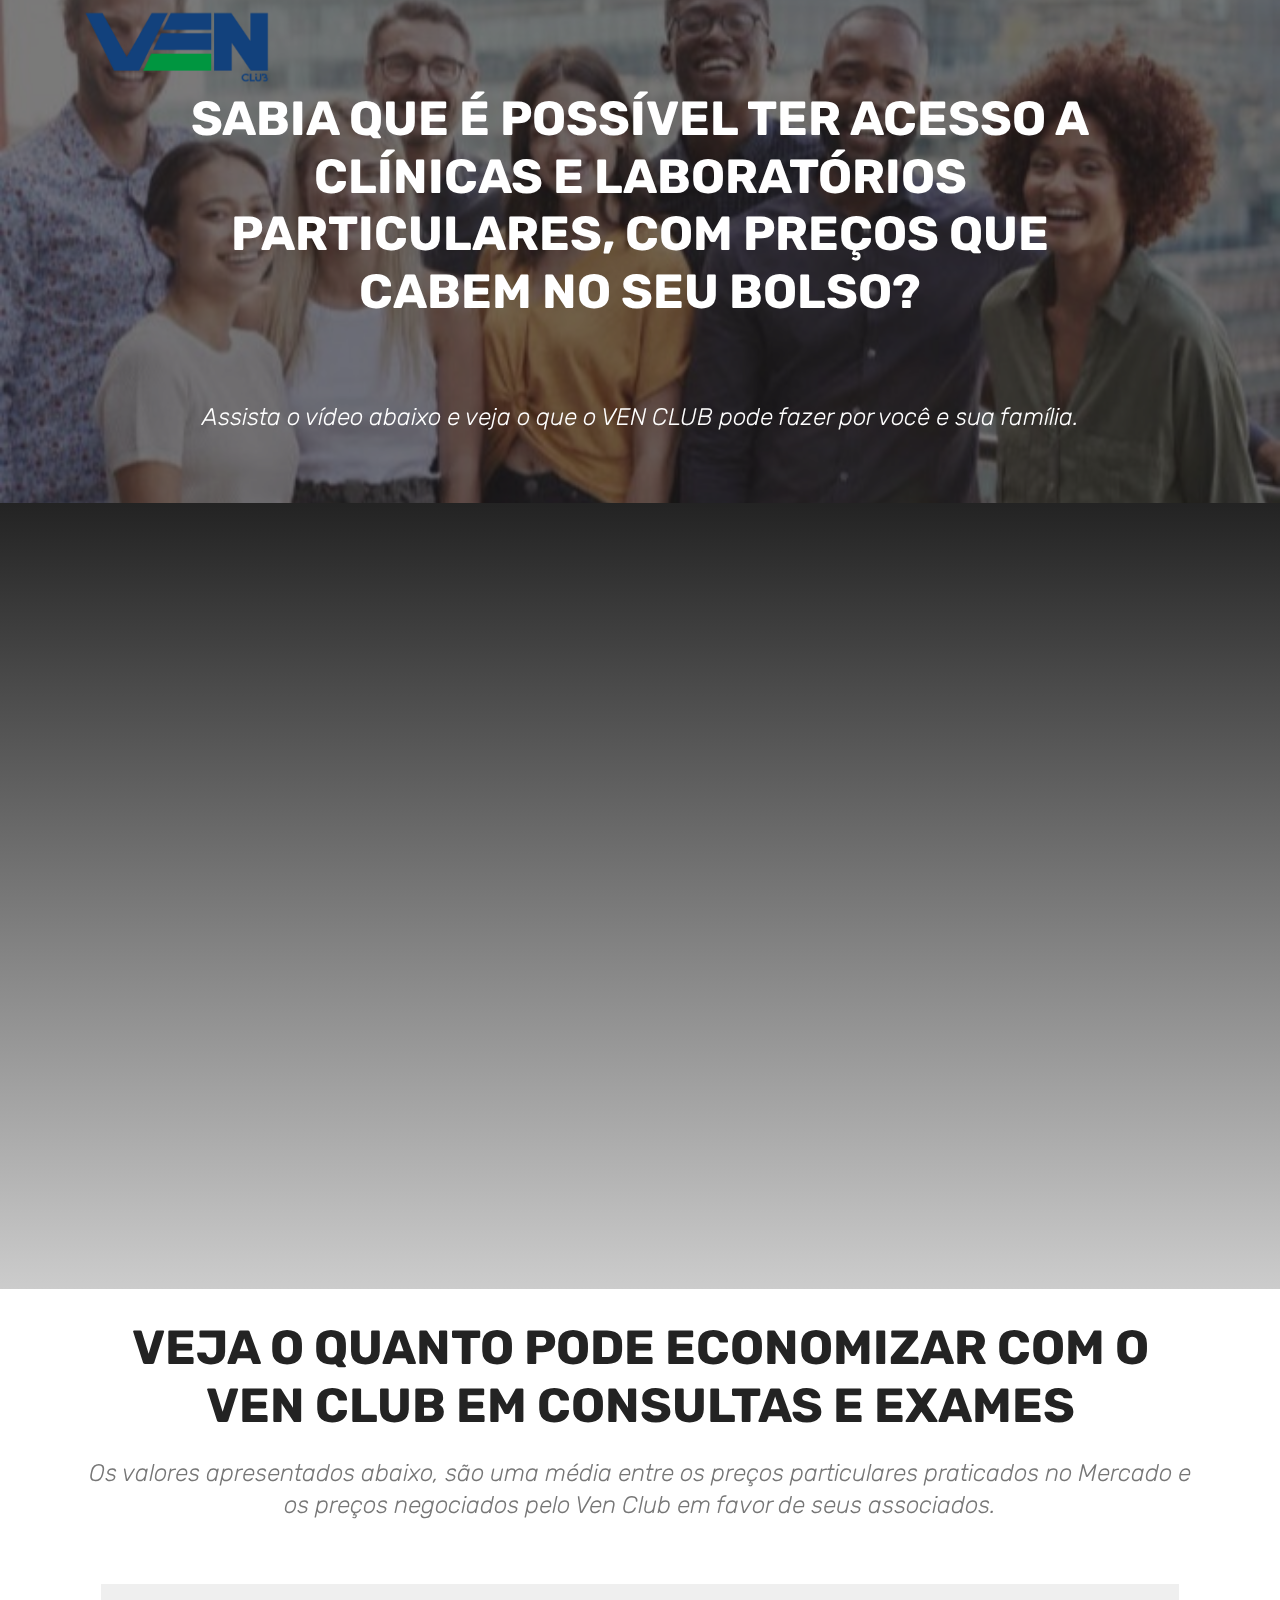
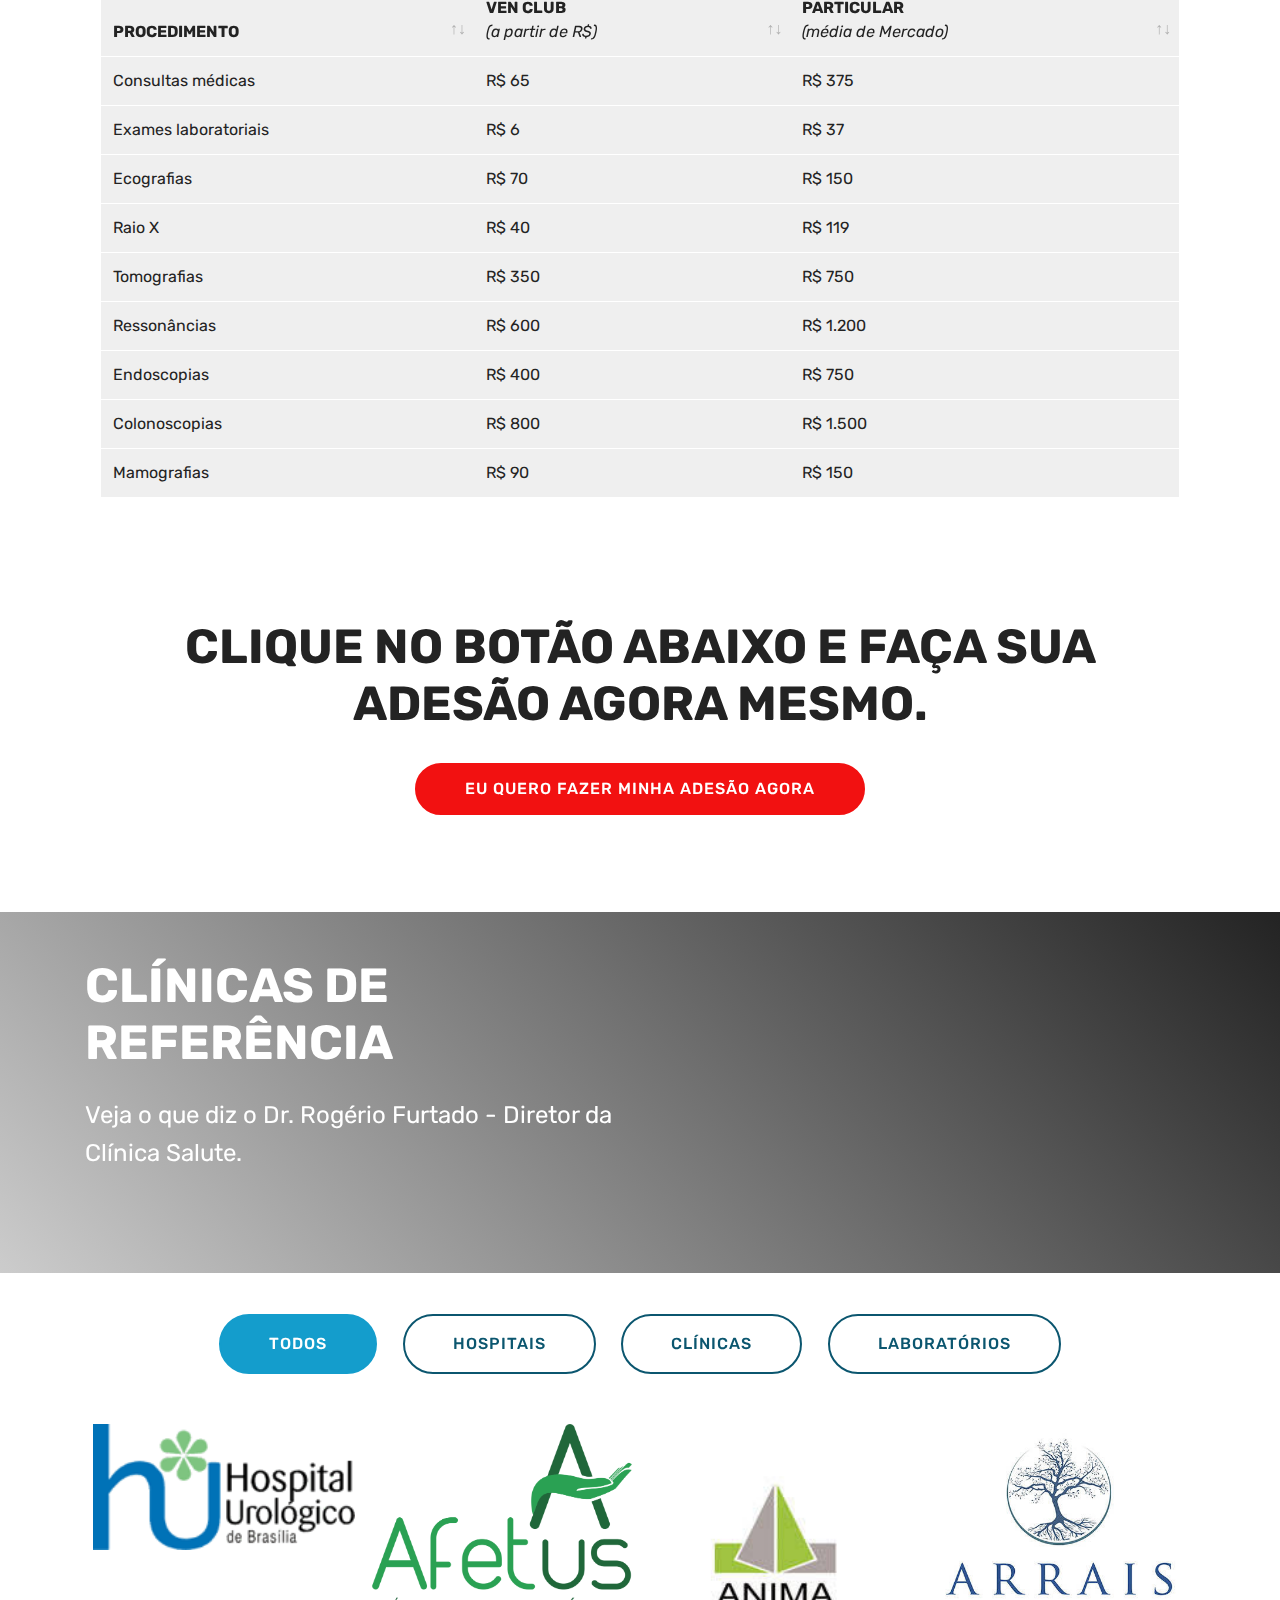
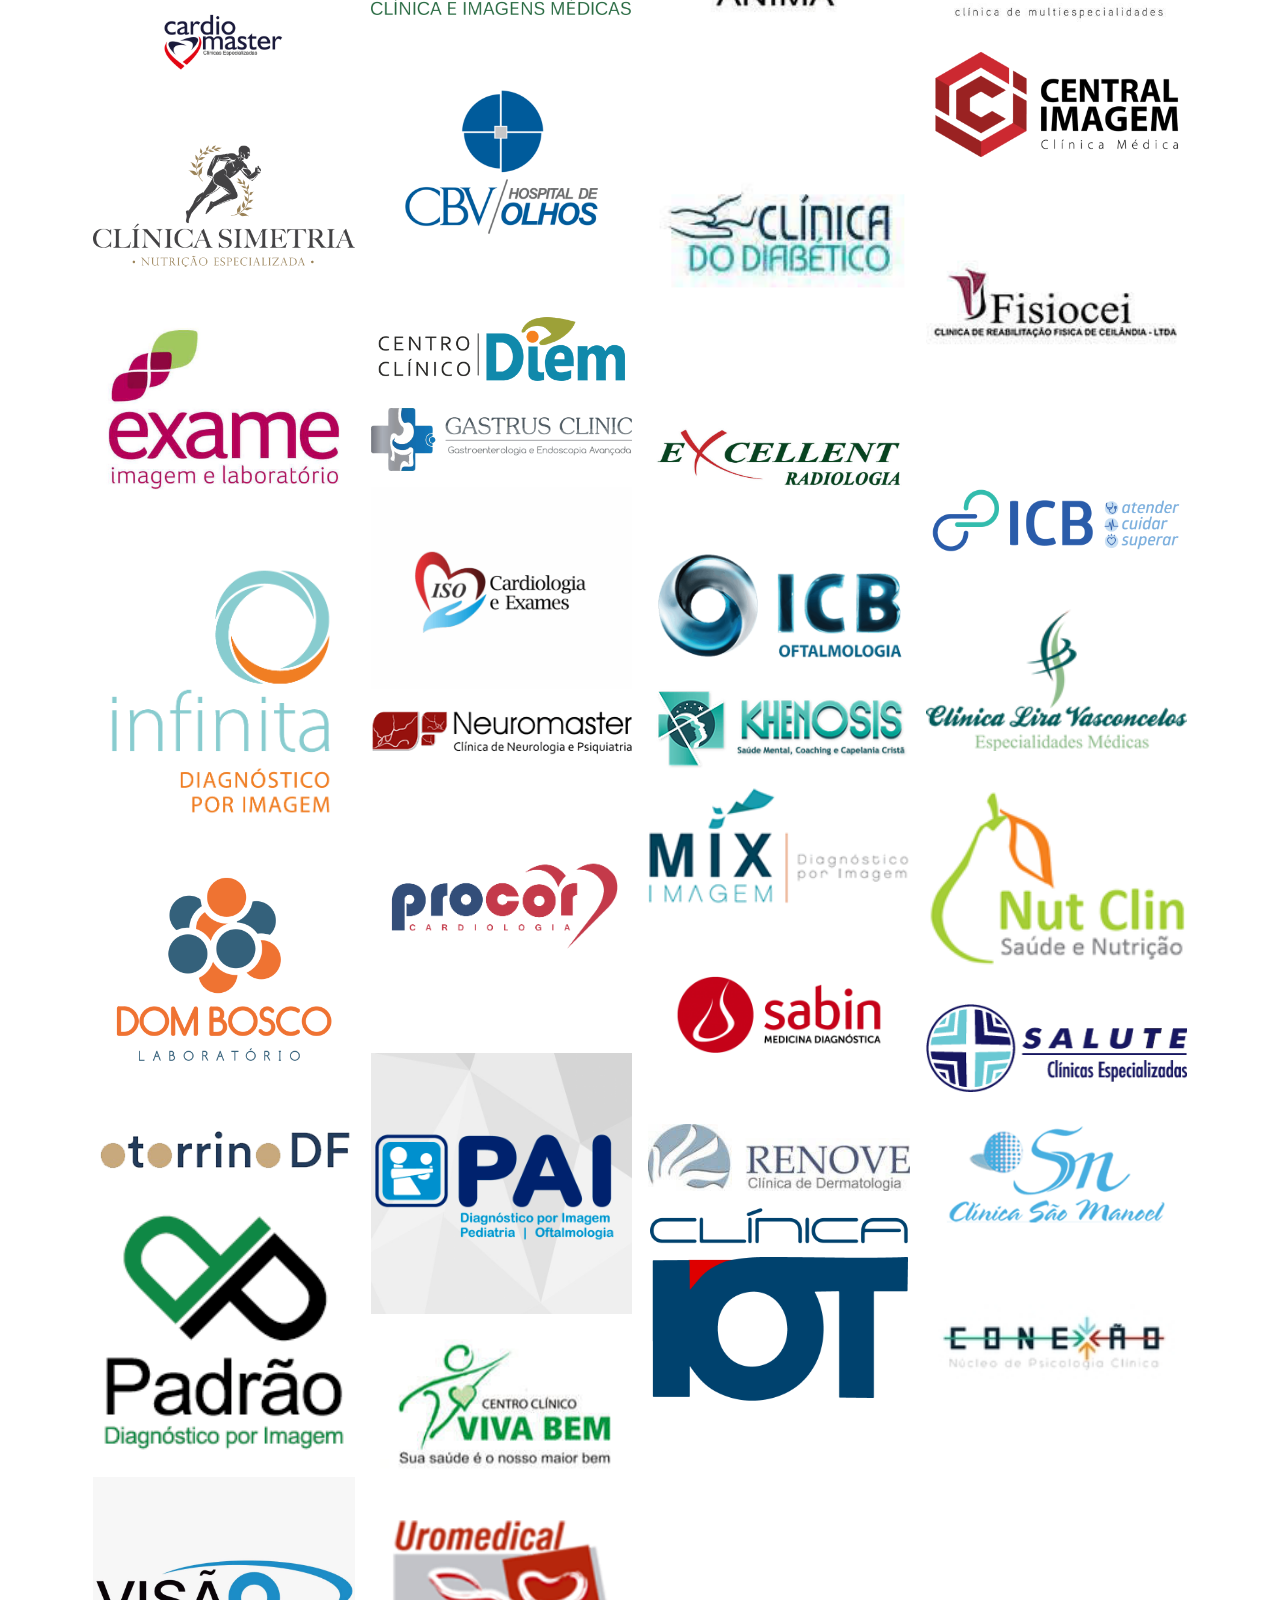
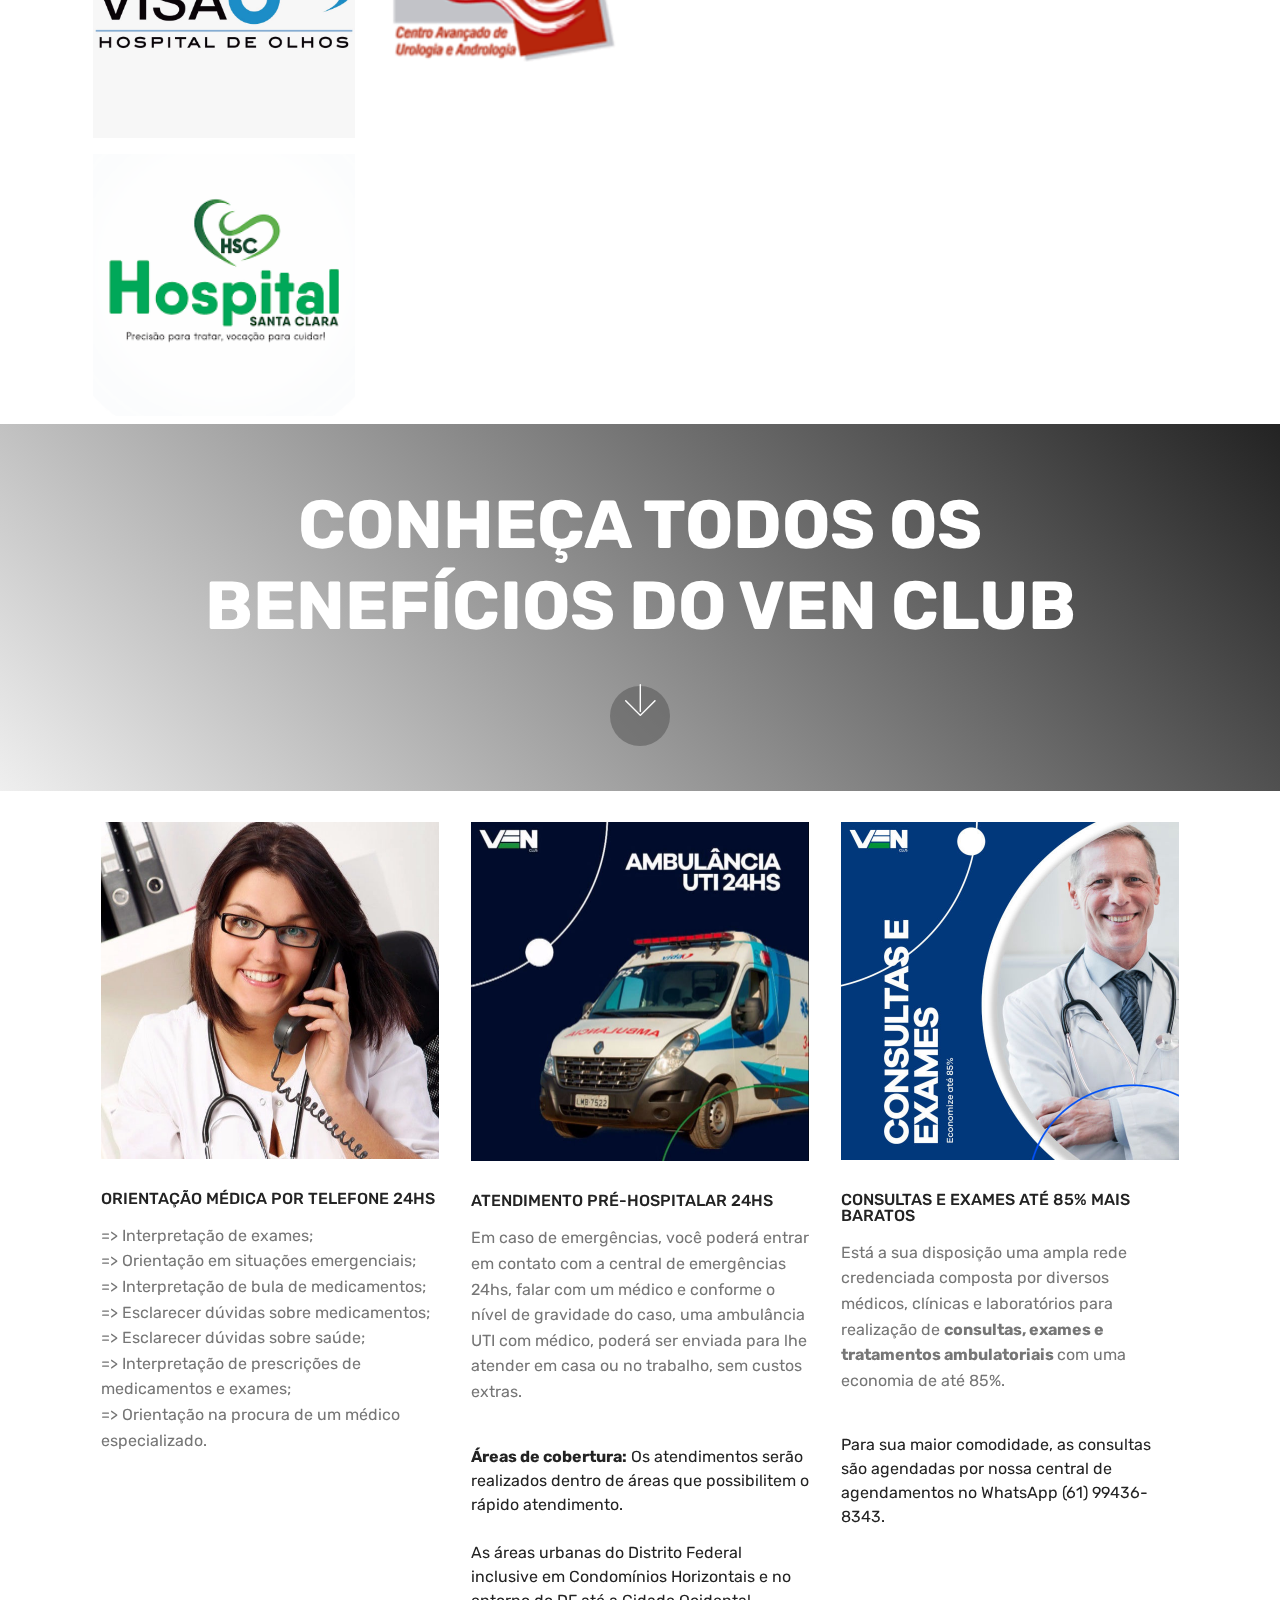
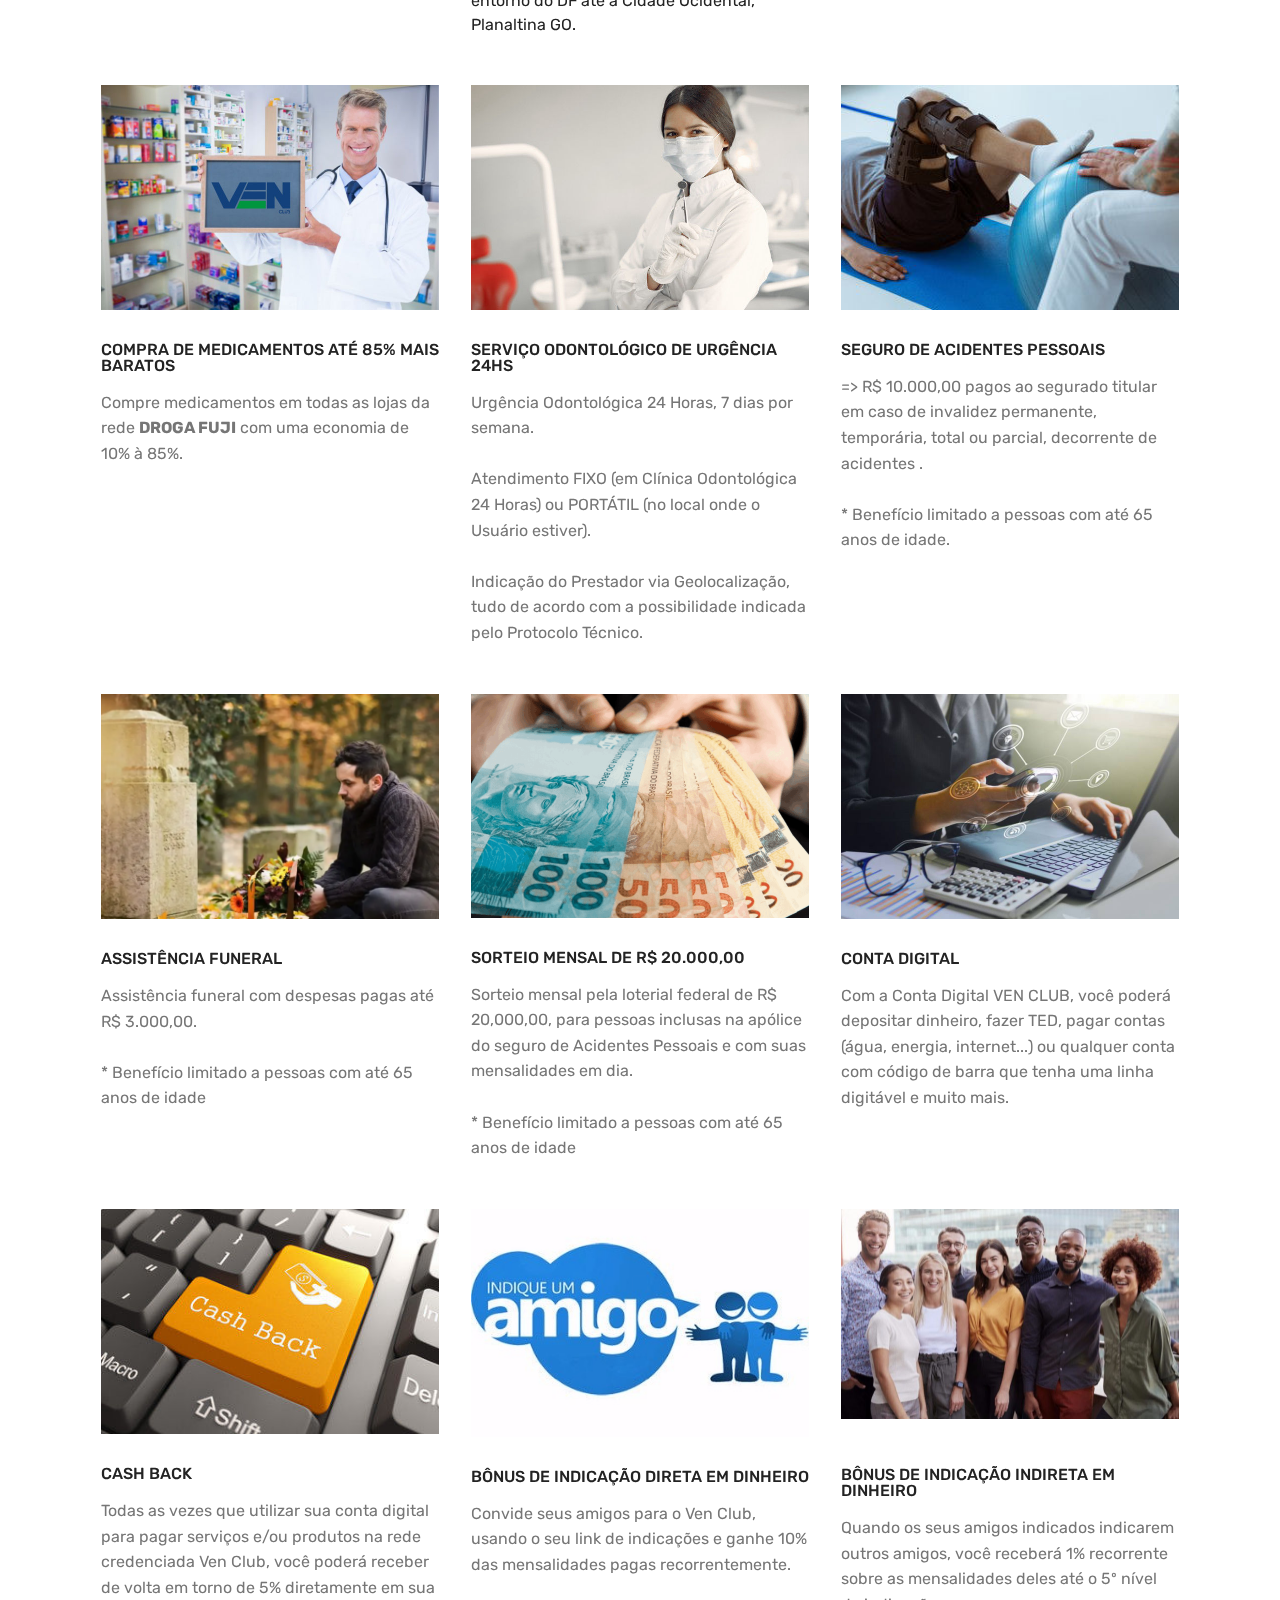
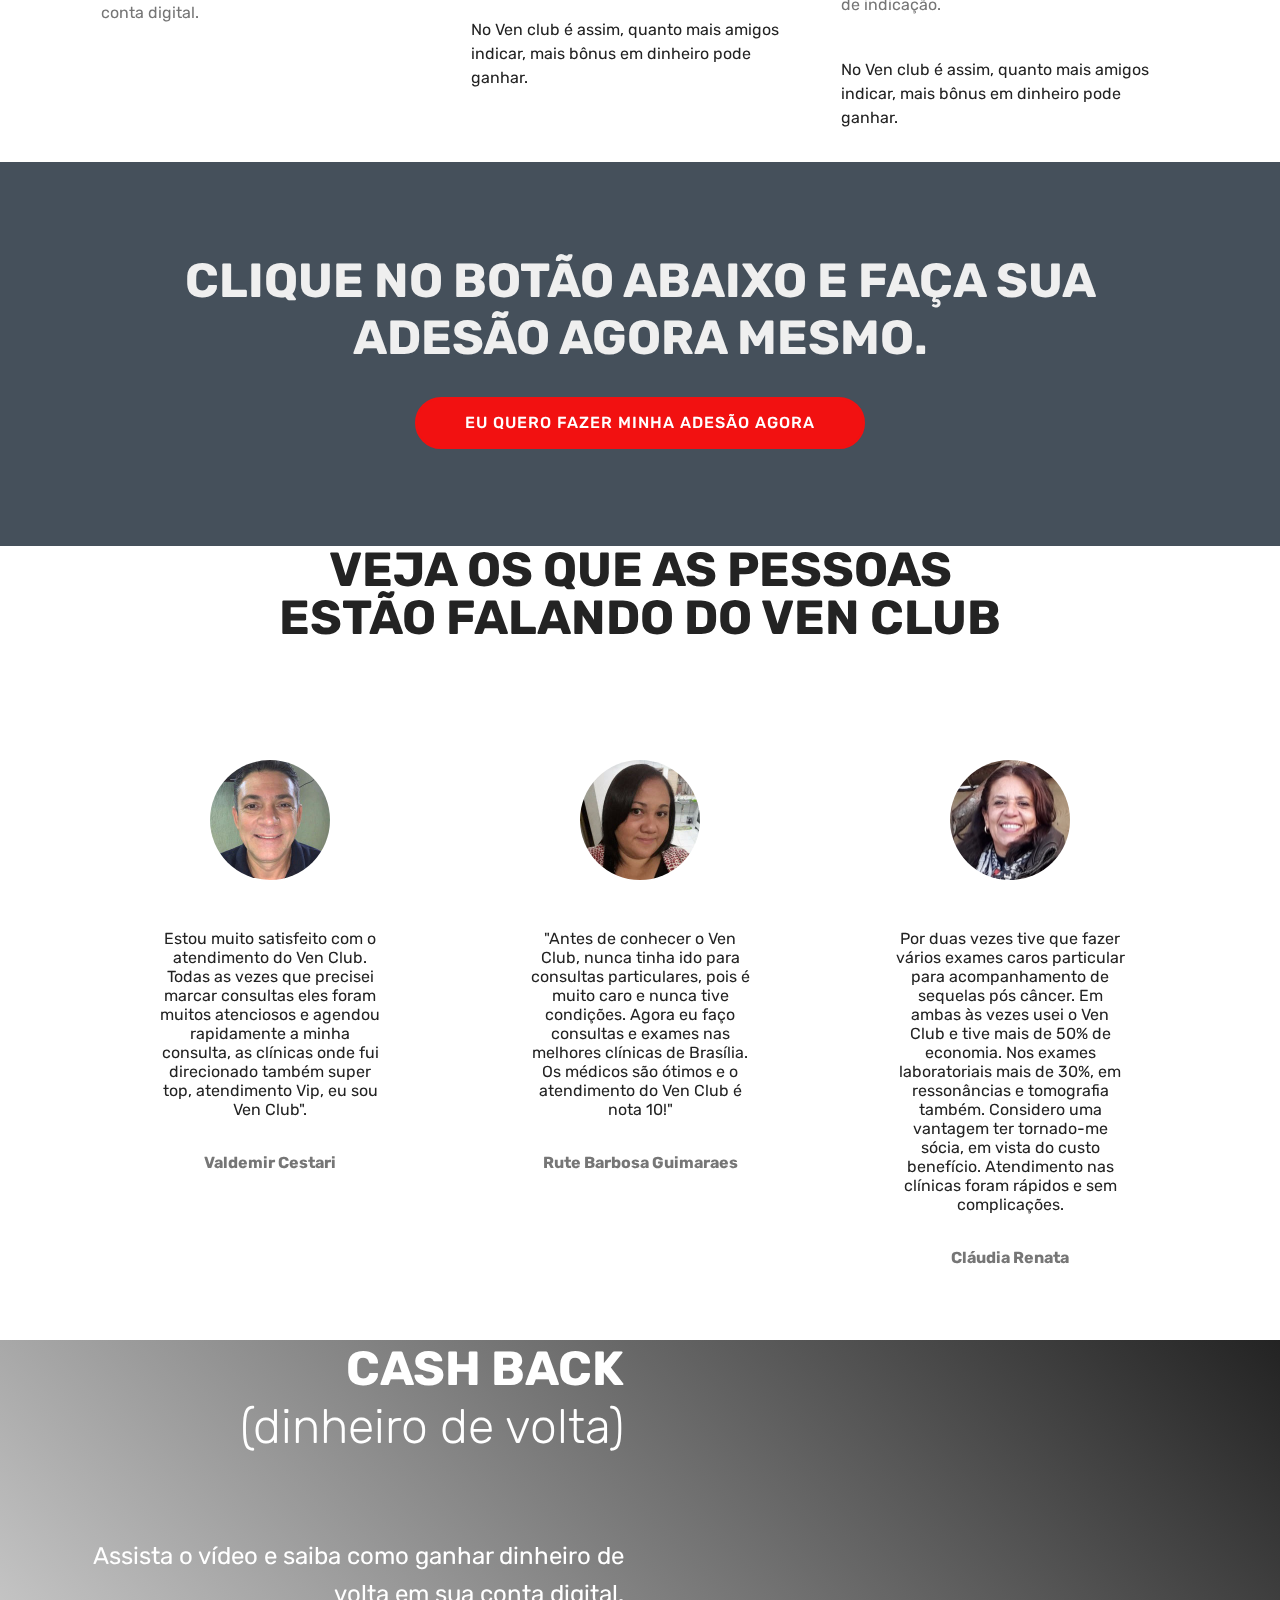
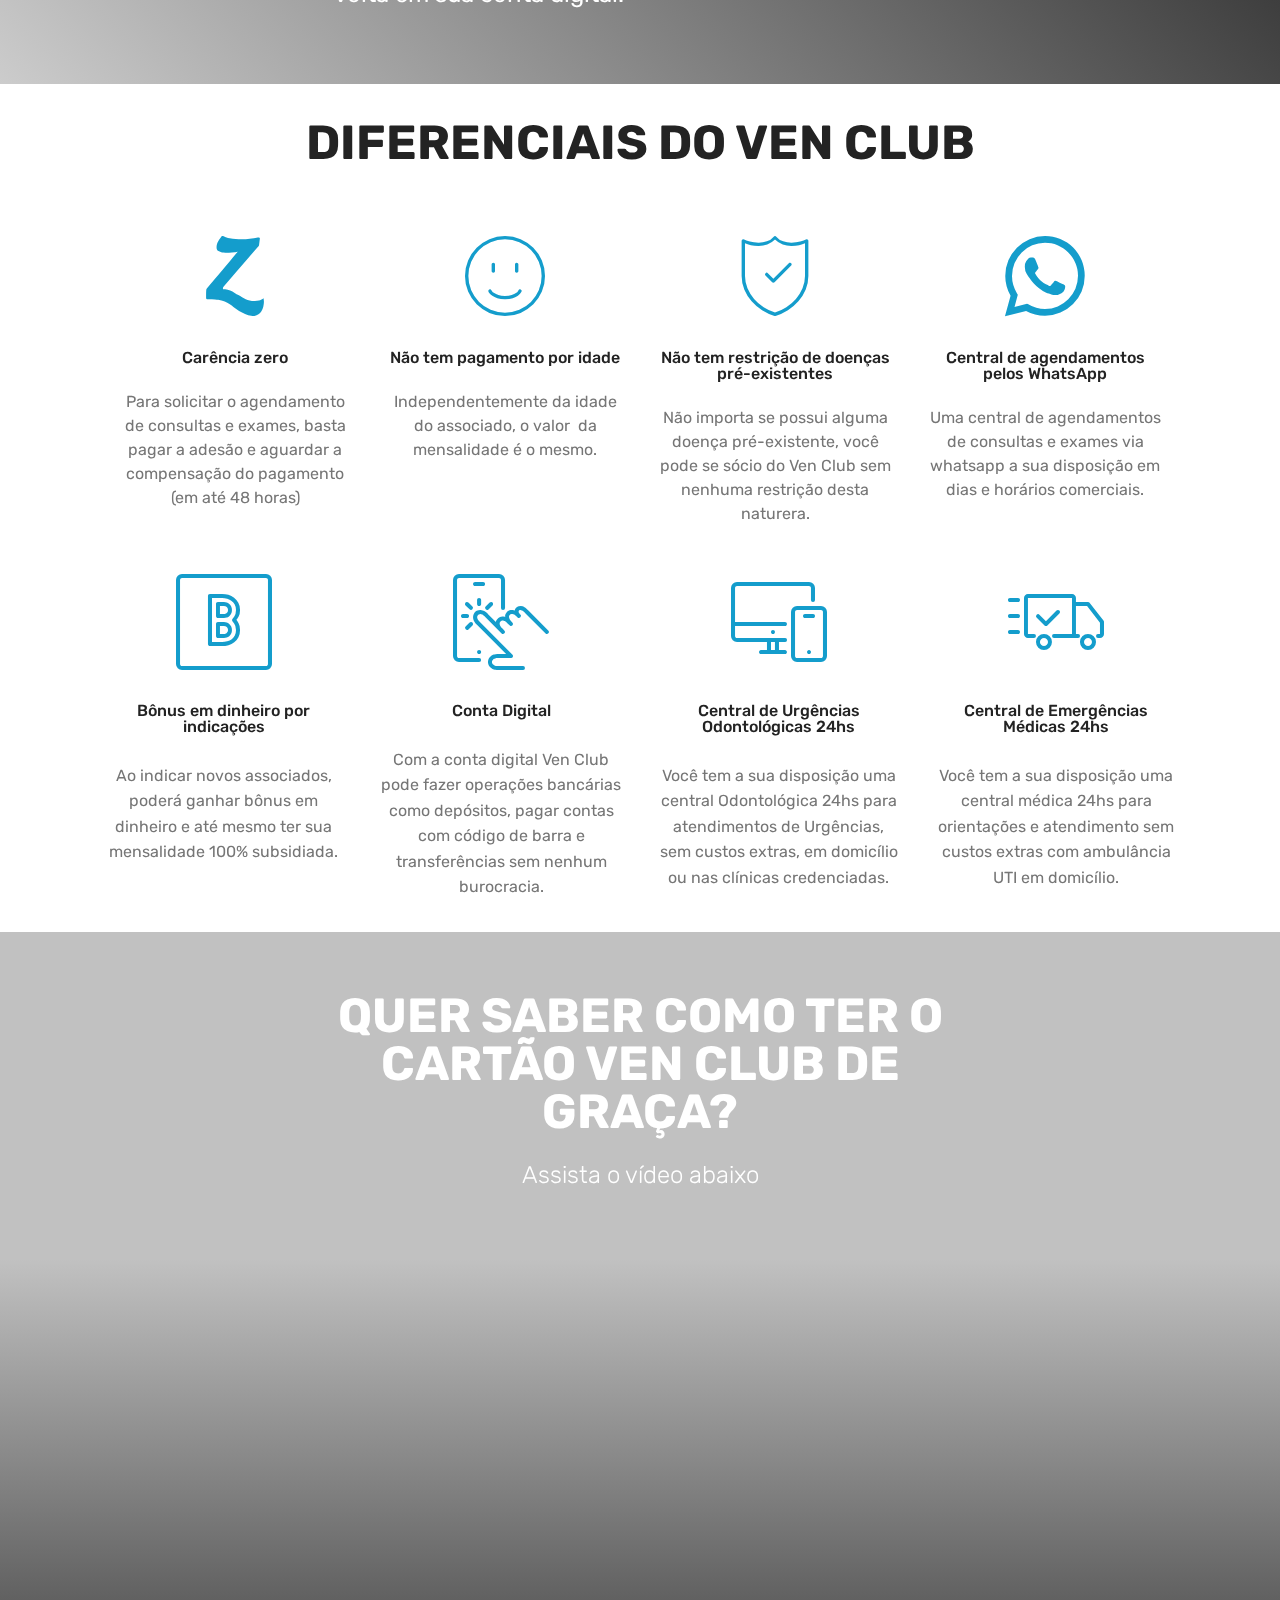
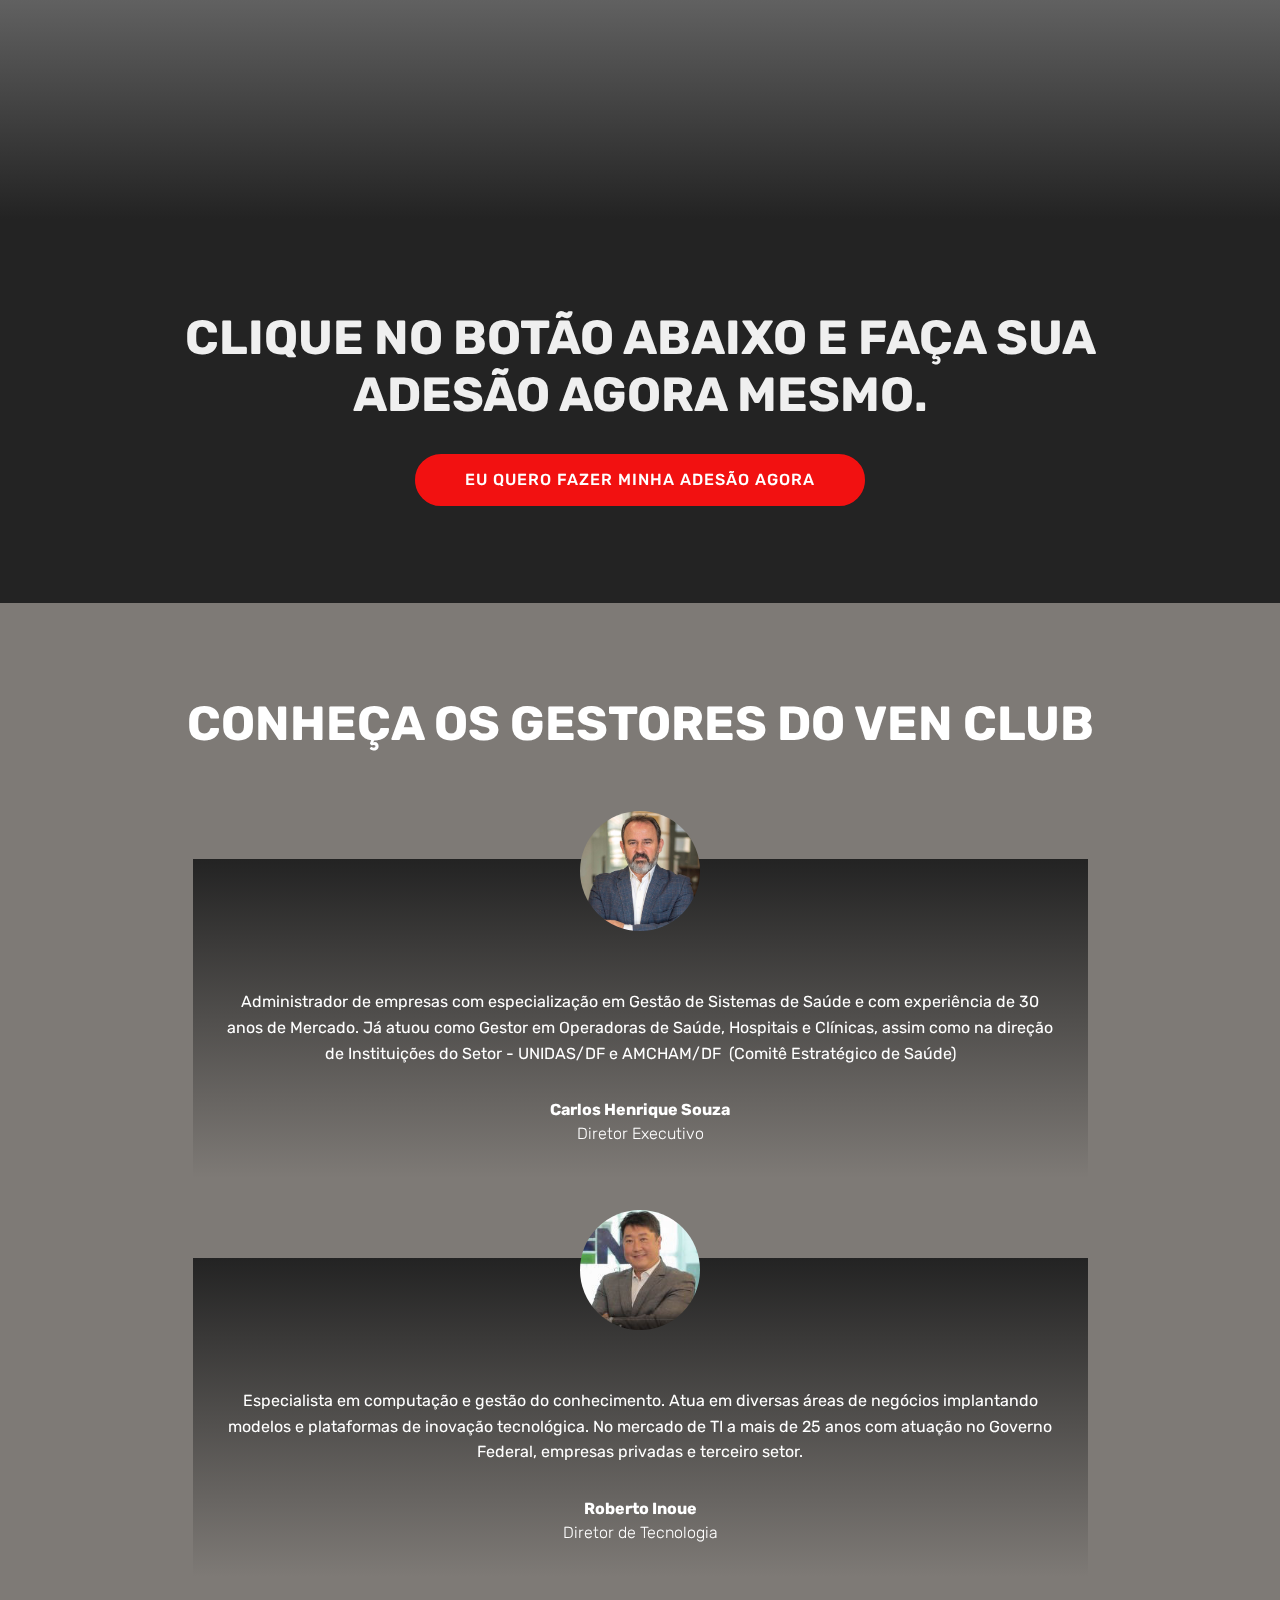
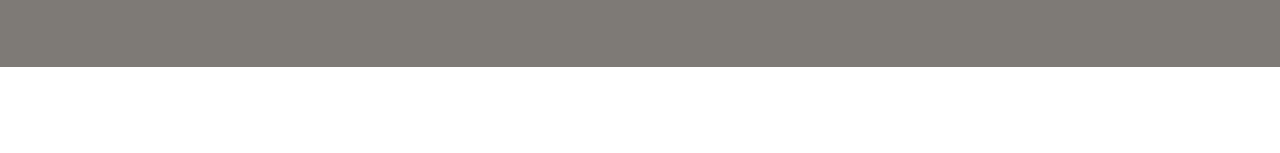
==== index.html @ 09ba8aec "create github pages" ====
<!DOCTYPE html>
<html  >
<head>
  <!-- Site made with Mobirise Website Builder v4.12.3, https://mobirise.com -->
  <meta charset="UTF-8">
  <meta http-equiv="X-UA-Compatible" content="IE=edge">
  <meta name="generator" content="Mobirise v4.12.3, mobirise.com">
  <meta name="viewport" content="width=device-width, initial-scale=1, minimum-scale=1">
  <link rel="shortcut icon" href="assets/images/logo-ven-club-1-prancheta-1-256x101.png" type="image/x-icon">
  <meta name="description" content="">
  
  
  <title>Home</title>
  <link rel="stylesheet" href="assets/web/assets/mobirise-icons/mobirise-icons.css">
  <link rel="stylesheet" href="assets/bootstrap/css/bootstrap.min.css">
  <link rel="stylesheet" href="assets/bootstrap/css/bootstrap-grid.min.css">
  <link rel="stylesheet" href="assets/bootstrap/css/bootstrap-reboot.min.css">
  <link rel="stylesheet" href="assets/socicon/css/styles.css">
  <link rel="stylesheet" href="assets/dropdown/css/style.css">
  <link rel="stylesheet" href="assets/tether/tether.min.css">
  <link rel="stylesheet" href="assets/datatables/data-tables.bootstrap4.min.css">
  <link rel="stylesheet" href="assets/theme/css/style.css">
  <link rel="stylesheet" href="assets/gallery/style.css">
  <link rel="preload" as="style" href="assets/mobirise/css/mbr-additional.css"><link rel="stylesheet" href="assets/mobirise/css/mbr-additional.css" type="text/css">
  
  
  
</head>
<body>
  <section class="menu cid-s60g9fIq6u" once="menu" id="menu1-17">

    

    <nav class="navbar navbar-expand beta-menu navbar-dropdown align-items-center navbar-fixed-top navbar-toggleable-sm bg-color transparent">
        <button class="navbar-toggler navbar-toggler-right" type="button" data-toggle="collapse" data-target="#navbarSupportedContent" aria-controls="navbarSupportedContent" aria-expanded="false" aria-label="Toggle navigation">
            <div class="hamburger">
                <span></span>
                <span></span>
                <span></span>
                <span></span>
            </div>
        </button>
        <div class="menu-logo">
            <div class="navbar-brand">
                <span class="navbar-logo">
                    <a href="https://mobirise.co">
                         <img src="assets/images/logo-ven-club-1-prancheta-1-256x101.png" alt="Mobirise" title="" style="height: 4.8rem;">
                    </a>
                </span>
                
            </div>
        </div>
        <div class="collapse navbar-collapse" id="navbarSupportedContent">
            
            
        </div>
    </nav>
</section>

<section class="engine"><a href="https://mobirise.info/j">website templates</a></section><section class="header1 cid-s5HmqEabOz mbr-parallax-background" id="header1-0">

    

    <div class="mbr-overlay" style="opacity: 0.6; background-color: rgb(35, 35, 35);">
    </div>

    <div class="container">
        <div class="row justify-content-md-center">
            <div class="mbr-white col-md-10">
                <h1 class="mbr-section-title align-center mbr-bold pb-3 mbr-fonts-style display-2">SABIA QUE É POSSÍVEL TER ACESSO A CLÍNICAS E LABORATÓRIOS PARTICULARES, COM PREÇOS QUE CABEM NO SEU BOLSO?<br><br></h1>
                <h3 class="mbr-section-subtitle align-center mbr-light pb-3 mbr-fonts-style display-5"><p><em>Assista o vídeo abaixo e veja o que o VEN CLUB&nbsp;pode fazer por você e sua família.</em></p></h3>
                
                
            </div>
        </div>
    </div>

</section>

<section class="cid-s5HmvZH5wG" id="video3-1">

    
    
    <figure class="mbr-figure align-center container">
        <div class="video-block" style="width: 80%;">
            <div><iframe class="mbr-embedded-video" src="https://www.youtube.com/embed/uC7393qlHb8?rel=0&amp;amp;showinfo=0&amp;autoplay=0&amp;loop=0" width="800" height="600" frameborder="0" allowfullscreen></iframe></div>
        </div>
    </figure>
</section>

<section class="section-table cid-s5MZeJdbAM" id="table1-m">

  
  
  <div class="container container-table">
      <h2 class="mbr-section-title mbr-fonts-style align-center pb-3 display-2"><strong>VEJA O QUANTO PODE ECONOMIZAR COM O VEN CLUB EM CONSULTAS E EXAMES</strong></h2>
      <h3 class="mbr-section-subtitle mbr-fonts-style align-center pb-5 mbr-light display-5"><em>
            Os valores apresentados abaixo, são uma média entre os preços particulares praticados no Mercado e os preços negociados pelo Ven Club em favor de seus associados.</em><br></h3>
      <div class="table-wrapper">
        <div class="container">
          
        </div>

        <div class="container scroll">
          <table class="table" cellspacing="0">
            <thead>
              <tr class="table-heads ">
                  
                  
                  
                  
              <th class="head-item mbr-fonts-style display-7">
                      PROCEDIMENTO</th><th class="head-item mbr-fonts-style display-7">
                      VEN CLUB <br><span style="font-weight: normal;"><em>(a partir de R$)</em></span></th><th class="head-item mbr-fonts-style display-7">
                      PARTICULAR<br><span style="font-weight: normal;"><em>(média de Mercado)</em></span></th></tr>
            </thead>

            <tbody>
              
              
              
              
            <tr> 
                
                
                
                
              <td class="body-item mbr-fonts-style display-7">Consultas médicas</td><td class="body-item mbr-fonts-style display-7">R$ 65</td><td class="body-item mbr-fonts-style display-7">R$ 375</td></tr><tr> 
                
                
                
                
              <td class="body-item mbr-fonts-style display-7">Exames laboratoriais</td><td class="body-item mbr-fonts-style display-7">R$ 6</td><td class="body-item mbr-fonts-style display-7">R$ 37</td></tr><tr> 
                
                
                
                
              <td class="body-item mbr-fonts-style display-7">Ecografias</td><td class="body-item mbr-fonts-style display-7">R$ 70</td><td class="body-item mbr-fonts-style display-7">R$ 150</td></tr><tr> 
                
                
                
                
              <td class="body-item mbr-fonts-style display-7">Raio X</td><td class="body-item mbr-fonts-style display-7">R$ 40</td><td class="body-item mbr-fonts-style display-7">R$ 119</td></tr><tr> 
                
                
                
                
              <td class="body-item mbr-fonts-style display-7">Tomografias</td><td class="body-item mbr-fonts-style display-7">R$ 350</td><td class="body-item mbr-fonts-style display-7">R$ 750</td></tr><tr> 
                
                
                
                
              <td class="body-item mbr-fonts-style display-7">Ressonâncias</td><td class="body-item mbr-fonts-style display-7">R$ 600</td><td class="body-item mbr-fonts-style display-7">R$ 1.200</td></tr><tr> 
                
                
                
                
              <td class="body-item mbr-fonts-style display-7">Endoscopias</td><td class="body-item mbr-fonts-style display-7">R$ 400</td><td class="body-item mbr-fonts-style display-7">R$ 750</td></tr><tr> 
                
                
                
                
              <td class="body-item mbr-fonts-style display-7">Colonoscopias</td><td class="body-item mbr-fonts-style display-7">R$ 800</td><td class="body-item mbr-fonts-style display-7">R$ 1.500</td></tr><tr> 
                
                
                
                
              <td class="body-item mbr-fonts-style display-7">Mamografias</td><td class="body-item mbr-fonts-style display-7">R$ 90</td><td class="body-item mbr-fonts-style display-7">R$ 150</td></tr></tbody>
          </table>
        </div>
        <div class="container table-info-container">
          
        </div>
      </div>
    </div>
</section>

<section class="header1 cid-s63WEtWxDf" id="header16-19">

    

    

    <div class="container">
        <div class="row justify-content-md-center">
            <div class="col-md-10 align-center">
                <h1 class="mbr-section-title mbr-bold pb-3 mbr-fonts-style display-2">
                    CLIQUE NO BOTÃO ABAIXO E FAÇA SUA ADESÃO AGORA MESMO.</h1>
                
                
                <div class="mbr-section-btn"><a class="btn btn-md btn-secondary display-4" href="http://bit.ly/38ZcIa9">EU QUERO FAZER MINHA ADESÃO AGORA</a></div>
            </div>
        </div>
    </div>

</section>

<section class="header7 cid-s5HBiggTwI" id="header7-b">

    

    

    <div class="container">
        <div class="media-container-row">

            <div class="media-content align-right">
                <h1 class="mbr-section-title mbr-white pb-3 mbr-fonts-style display-2"><strong>
                    CLÍNICAS DE REFERÊNCIA</strong></h1>
                <div class="mbr-section-text mbr-white pb-3">
                    <p class="mbr-text mbr-fonts-style display-5">Veja o que diz o Dr. Rogério Furtado - Diretor da Clínica Salute.
<br>
<br></p>
                </div>
                
            </div>

            <div class="mbr-figure" style="width: 100%;"><iframe class="mbr-embedded-video" src="https://www.youtube.com/embed/baeRNSFNmS8?rel=0&amp;amp;showinfo=0&amp;autoplay=1&amp;loop=0" width="1280" height="720" frameborder="0" allowfullscreen></iframe></div>

        </div>
    </div>
</section>

<section class="mbr-gallery mbr-slider-carousel cid-s5ZP4pBU0o" id="gallery1-12">

    

    <div class="container">
        <div><!-- Filter --><div class="mbr-gallery-filter container gallery-filter-active"><ul buttons="0"><li class="mbr-gallery-filter-all"><a class="btn btn-md btn-primary-outline active display-7" href="">TODOS</a></li></ul></div><!-- Gallery --><div class="mbr-gallery-row"><div class="mbr-gallery-layout-default"><div><div><div class="mbr-gallery-item mbr-gallery-item--p1" data-video-url="false" data-tags="HOSPITAIS"><div href="#lb-gallery1-12" data-slide-to="0" data-toggle="modal"><img src="assets/images/hospital-urologico-logo-peq-185x89-185x89.png" alt="" title=""><span class="icon-focus"></span></div></div><div class="mbr-gallery-item mbr-gallery-item--p1" data-video-url="false" data-tags="CLÍNICAS"><div href="#lb-gallery1-12" data-slide-to="1" data-toggle="modal"><img src="assets/images/afetus-logo-1579x1154-800x585.png" alt="" title=""><span class="icon-focus"></span></div></div><div class="mbr-gallery-item mbr-gallery-item--p1" data-video-url="false" data-tags="CLÍNICAS"><div href="#lb-gallery1-12" data-slide-to="2" data-toggle="modal"><img src="assets/images/anima-logo-200x200-200x200.jpg" alt="" title=""><span class="icon-focus"></span></div></div><div class="mbr-gallery-item mbr-gallery-item--p1" data-video-url="false" data-tags="CLÍNICAS"><div href="#lb-gallery1-12" data-slide-to="3" data-toggle="modal"><img src="assets/images/arrais-logo-444x353-444x353.jpg" alt="" title=""><span class="icon-focus"></span></div></div><div class="mbr-gallery-item mbr-gallery-item--p1" data-video-url="false" data-tags="CLÍNICAS"><div href="#lb-gallery1-12" data-slide-to="4" data-toggle="modal"><img src="assets/images/cardiomaster-logo-1024x640-800x500.png" alt="" title=""><span class="icon-focus"></span></div></div><div class="mbr-gallery-item mbr-gallery-item--p1" data-video-url="false" data-tags="HOSPITAIS"><div href="#lb-gallery1-12" data-slide-to="5" data-toggle="modal"><img src="assets/images/cbv-logo-960x960-800x800.png" alt="" title=""><span class="icon-focus"></span></div></div><div class="mbr-gallery-item mbr-gallery-item--p1" data-video-url="false" data-tags="CLÍNICAS"><div href="#lb-gallery1-12" data-slide-to="6" data-toggle="modal"><img src="assets/images/clinica-do-diabetico-logo-180x180-180x180.jpg" alt="" title=""><span class="icon-focus"></span></div></div><div class="mbr-gallery-item mbr-gallery-item--p1" data-video-url="false" data-tags="CLÍNICAS"><div href="#lb-gallery1-12" data-slide-to="7" data-toggle="modal"><img src="assets/images/central-imagem-logo-925x400-800x346.png" alt="" title=""><span class="icon-focus"></span></div></div><div class="mbr-gallery-item mbr-gallery-item--p1" data-video-url="false" data-tags="CLÍNICAS"><div href="#lb-gallery1-12" data-slide-to="8" data-toggle="modal"><img src="assets/images/clinica-simetria-logo-430x201-430x201-430x201.png" alt="" title=""><span class="icon-focus"></span></div></div><div class="mbr-gallery-item mbr-gallery-item--p1" data-video-url="false" data-tags="CLÍNICAS"><div href="#lb-gallery1-12" data-slide-to="9" data-toggle="modal"><img src="assets/images/diem-logo-444x142-444x142.png" alt="" title=""><span class="icon-focus"></span></div></div><div class="mbr-gallery-item mbr-gallery-item--p1" data-video-url="false" data-tags="CLÍNICAS"><div href="#lb-gallery1-12" data-slide-to="10" data-toggle="modal"><img src="assets/images/excellent-logo-1075x635-800x473.jpg" alt="" title=""><span class="icon-focus"></span></div></div><div class="mbr-gallery-item mbr-gallery-item--p1" data-video-url="false" data-tags="CLÍNICAS"><div href="#lb-gallery1-12" data-slide-to="11" data-toggle="modal"><img src="assets/images/fisiocei-logo-200x200-200x200.jpg" alt="" title=""><span class="icon-focus"></span></div></div><div class="mbr-gallery-item mbr-gallery-item--p1" data-video-url="false" data-tags="LABORATÓRIOS"><div href="#lb-gallery1-12" data-slide-to="12" data-toggle="modal"><img src="assets/images/laboratorio-exame-logo-834x834-800x800.jpg" alt="" title=""><span class="icon-focus"></span></div></div><div class="mbr-gallery-item mbr-gallery-item--p1" data-video-url="false" data-tags="CLÍNICAS"><div href="#lb-gallery1-12" data-slide-to="13" data-toggle="modal"><img src="assets/images/gastrus-clinic-logo-2000x477-800x191.png" alt="" title=""><span class="icon-focus"></span></div></div><div class="mbr-gallery-item mbr-gallery-item--p1" data-video-url="false" data-tags="CLÍNICAS"><div href="#lb-gallery1-12" data-slide-to="14" data-toggle="modal"><img src="assets/images/icb-logo-572x250-572x250.png" alt="" title=""><span class="icon-focus"></span></div></div><div class="mbr-gallery-item mbr-gallery-item--p1" data-video-url="false" data-tags="CLÍNICAS"><div href="#lb-gallery1-12" data-slide-to="15" data-toggle="modal"><img src="assets/images/icb-1200-630-1200x630-800x420-800x420.png" alt="" title=""><span class="icon-focus"></span></div></div><div class="mbr-gallery-item mbr-gallery-item--p1" data-video-url="false" data-tags="CLÍNICAS"><div href="#lb-gallery1-12" data-slide-to="16" data-toggle="modal"><img src="assets/images/infinita-logo-595x595-595x595.png" alt="" title=""><span class="icon-focus"></span></div></div><div class="mbr-gallery-item mbr-gallery-item--p1" data-video-url="false" data-tags="CLÍNICAS"><div href="#lb-gallery1-12" data-slide-to="17" data-toggle="modal"><img src="assets/images/iso-cardiologia-604x467-604x467.png" alt="" title=""><span class="icon-focus"></span></div></div><div class="mbr-gallery-item mbr-gallery-item--p1" data-video-url="false" data-tags="CLÍNICAS"><div href="#lb-gallery1-12" data-slide-to="18" data-toggle="modal"><img src="assets/images/khenosis-logo-282x97-282x97-282x97.png" alt="" title=""><span class="icon-focus"></span></div></div><div class="mbr-gallery-item mbr-gallery-item--p1" data-video-url="false" data-tags="CLÍNICAS"><div href="#lb-gallery1-12" data-slide-to="19" data-toggle="modal"><img src="assets/images/lira-vasconcelos-logo-206x113-206x113.png" alt="" title=""><span class="icon-focus"></span></div></div><div class="mbr-gallery-item mbr-gallery-item--p1" data-video-url="false" data-tags="LABORATÓRIOS"><div href="#lb-gallery1-12" data-slide-to="20" data-toggle="modal"><img src="assets/images/laboratorio-dom-bosco-logo-435x435-435x435-435x435.png" alt="" title=""><span class="icon-focus"></span></div></div><div class="mbr-gallery-item mbr-gallery-item--p1" data-video-url="false" data-tags="CLÍNICAS"><div href="#lb-gallery1-12" data-slide-to="21" data-toggle="modal"><img src="assets/images/neuromaster-logo-323x67-323x67.png" alt="" title=""><span class="icon-focus"></span></div></div><div class="mbr-gallery-item mbr-gallery-item--p1" data-video-url="false" data-tags="CLÍNICAS"><div href="#lb-gallery1-12" data-slide-to="22" data-toggle="modal"><img src="assets/images/mix-imagem-logo.gif" alt="" title=""><span class="icon-focus"></span></div></div><div class="mbr-gallery-item mbr-gallery-item--p1" data-video-url="false" data-tags="CLÍNICAS"><div href="#lb-gallery1-12" data-slide-to="23" data-toggle="modal"><img src="assets/images/nut-clin-logo-166x140-166x140.png" alt="" title=""><span class="icon-focus"></span></div></div><div class="mbr-gallery-item mbr-gallery-item--p1" data-video-url="false" data-tags="CLÍNICAS"><div href="#lb-gallery1-12" data-slide-to="24" data-toggle="modal"><img src="assets/images/otorrino-df-logo-326x84-326x84-326x84.png" alt="" title=""><span class="icon-focus"></span></div></div><div class="mbr-gallery-item mbr-gallery-item--p1" data-video-url="false" data-tags="CLÍNICAS"><div href="#lb-gallery1-12" data-slide-to="25" data-toggle="modal"><img src="assets/images/procor-cardiologia-logo-667x667-667x667.png" alt="" title=""><span class="icon-focus"></span></div></div><div class="mbr-gallery-item mbr-gallery-item--p1" data-video-url="false" data-tags="LABORATÓRIOS"><div href="#lb-gallery1-12" data-slide-to="26" data-toggle="modal"><img src="assets/images/sabin-logo-300x214-300x214-300x214.png" alt="" title=""><span class="icon-focus"></span></div></div><div class="mbr-gallery-item mbr-gallery-item--p1" data-video-url="false" data-tags="CLÍNICAS"><div href="#lb-gallery1-12" data-slide-to="27" data-toggle="modal"><img src="assets/images/salute-logo-300x102-300x102-300x102.png" alt="" title=""><span class="icon-focus"></span></div></div><div class="mbr-gallery-item mbr-gallery-item--p1" data-video-url="false" data-tags="CLÍNICAS"><div href="#lb-gallery1-12" data-slide-to="28" data-toggle="modal"><img src="assets/images/padro-logo-180x180-180x180.png" alt="" title=""><span class="icon-focus"></span></div></div><div class="mbr-gallery-item mbr-gallery-item--p1" data-video-url="false" data-tags="HOSPITAIS"><div href="#lb-gallery1-12" data-slide-to="29" data-toggle="modal"><img src="assets/images/pai-pediatria-logo-616x616-616x616.png" alt="" title=""><span class="icon-focus"></span></div></div><div class="mbr-gallery-item mbr-gallery-item--p1" data-video-url="false" data-tags="CLÍNICAS"><div href="#lb-gallery1-12" data-slide-to="30" data-toggle="modal"><img src="assets/images/renove-logo-300x77-300x77.jpg" alt="" title=""><span class="icon-focus"></span></div></div><div class="mbr-gallery-item mbr-gallery-item--p1" data-video-url="false" data-tags="CLÍNICAS"><div href="#lb-gallery1-12" data-slide-to="31" data-toggle="modal"><img src="assets/images/so-manuel-logo-300x150-300x150.png" alt="" title=""><span class="icon-focus"></span></div></div><div class="mbr-gallery-item mbr-gallery-item--p1" data-video-url="false" data-tags="HOSPITAIS"><div href="#lb-gallery1-12" data-slide-to="32" data-toggle="modal"><img src="assets/images/visao-logo-1280x1280-800x800.jpg" alt="" title=""><span class="icon-focus"></span></div></div><div class="mbr-gallery-item mbr-gallery-item--p1" data-video-url="false" data-tags="CLÍNICAS"><div href="#lb-gallery1-12" data-slide-to="33" data-toggle="modal"><img src="assets/images/viva-bem-logo-227x131-227x131.jpg" alt="" title=""><span class="icon-focus"></span></div></div><div class="mbr-gallery-item mbr-gallery-item--p1" data-video-url="false" data-tags="CLÍNICAS"><div href="#lb-gallery1-12" data-slide-to="34" data-toggle="modal"><img src="assets/images/iot-logo-750x560-750x560.png" alt="" title=""><span class="icon-focus"></span></div></div><div class="mbr-gallery-item mbr-gallery-item--p1" data-video-url="false" data-tags="CLÍNICAS"><div href="#lb-gallery1-12" data-slide-to="35" data-toggle="modal"><img src="assets/images/conexao-nucleo-de-psicologia-clinica-li1-168x126-168x126.png" alt="" title=""><span class="icon-focus"></span></div></div><div class="mbr-gallery-item mbr-gallery-item--p1" data-video-url="false" data-tags="HOSPITAIS"><div href="#lb-gallery1-12" data-slide-to="36" data-toggle="modal"><img src="assets/images/hospital-santa-clara-225x225-225x225.png" alt="" title=""><span class="icon-focus"></span></div></div><div class="mbr-gallery-item mbr-gallery-item--p1" data-video-url="false" data-tags="CLÍNICAS"><div href="#lb-gallery1-12" data-slide-to="37" data-toggle="modal"><img src="assets/images/uromedical-logo-202x145-202x145.png" alt="" title=""><span class="icon-focus"></span></div></div></div></div><div class="clearfix"></div></div></div><!-- Lightbox --><div data-app-prevent-settings="" class="mbr-slider modal fade carousel slide" tabindex="-1" data-keyboard="true" data-interval="false" id="lb-gallery1-12"><div class="modal-dialog"><div class="modal-content"><div class="modal-body"><div class="carousel-inner"><div class="carousel-item"><img src="assets/images/hospital-urologico-logo-peq-185x89.png" alt="" title=""></div><div class="carousel-item"><img src="assets/images/afetus-logo-1579x1154.png" alt="" title=""></div><div class="carousel-item"><img src="assets/images/anima-logo-200x200.jpg" alt="" title=""></div><div class="carousel-item"><img src="assets/images/arrais-logo-444x353.jpg" alt="" title=""></div><div class="carousel-item"><img src="assets/images/cardiomaster-logo-1024x640.png" alt="" title=""></div><div class="carousel-item"><img src="assets/images/cbv-logo-960x960.png" alt="" title=""></div><div class="carousel-item"><img src="assets/images/clinica-do-diabetico-logo-180x180.jpg" alt="" title=""></div><div class="carousel-item"><img src="assets/images/central-imagem-logo-925x400.png" alt="" title=""></div><div class="carousel-item"><img src="assets/images/clinica-simetria-logo-430x201-430x201.png" alt="" title=""></div><div class="carousel-item"><img src="assets/images/diem-logo-444x142.png" alt="" title=""></div><div class="carousel-item"><img src="assets/images/excellent-logo-1075x635.jpg" alt="" title=""></div><div class="carousel-item"><img src="assets/images/fisiocei-logo-200x200.jpg" alt="" title=""></div><div class="carousel-item active"><img src="assets/images/laboratorio-exame-logo-834x834.jpg" alt="" title=""></div><div class="carousel-item"><img src="assets/images/gastrus-clinic-logo-2000x477.png" alt="" title=""></div><div class="carousel-item"><img src="assets/images/icb-logo-572x250.png" alt="" title=""></div><div class="carousel-item"><img src="assets/images/icb-1200-630-1200x630-800x420.png" alt="" title=""></div><div class="carousel-item"><img src="assets/images/infinita-logo-595x595.png" alt="" title=""></div><div class="carousel-item"><img src="assets/images/iso-cardiologia-604x467.png" alt="" title=""></div><div class="carousel-item"><img src="assets/images/khenosis-logo-282x97-282x97.png" alt="" title=""></div><div class="carousel-item"><img src="assets/images/lira-vasconcelos-logo-206x113.png" alt="" title=""></div><div class="carousel-item"><img src="assets/images/laboratorio-dom-bosco-logo-435x435-435x435.png" alt="" title=""></div><div class="carousel-item"><img src="assets/images/neuromaster-logo-323x67.png" alt="" title=""></div><div class="carousel-item"><img src="assets/images/mix-imagem-logo.gif" alt="" title=""></div><div class="carousel-item"><img src="assets/images/nut-clin-logo-166x140.png" alt="" title=""></div><div class="carousel-item"><img src="assets/images/otorrino-df-logo-326x84-326x84.png" alt="" title=""></div><div class="carousel-item"><img src="assets/images/procor-cardiologia-logo-667x667.png" alt="" title=""></div><div class="carousel-item"><img src="assets/images/sabin-logo-300x214-300x214.png" alt="" title=""></div><div class="carousel-item"><img src="assets/images/salute-logo-300x102-300x102.png" alt="" title=""></div><div class="carousel-item"><img src="assets/images/padro-logo-180x180.png" alt="" title=""></div><div class="carousel-item"><img src="assets/images/pai-pediatria-logo-616x616.png" alt="" title=""></div><div class="carousel-item"><img src="assets/images/renove-logo-300x77.jpg" alt="" title=""></div><div class="carousel-item"><img src="assets/images/so-manuel-logo-300x150.png" alt="" title=""></div><div class="carousel-item"><img src="assets/images/visao-logo-1280x1280.jpg" alt="" title=""></div><div class="carousel-item"><img src="assets/images/viva-bem-logo-227x131.jpg" alt="" title=""></div><div class="carousel-item"><img src="assets/images/iot-logo-750x560.png" alt="" title=""></div><div class="carousel-item"><img src="assets/images/conexao-nucleo-de-psicologia-clinica-li1-168x126.png" alt="" title=""></div><div class="carousel-item"><img src="assets/images/hospital-santa-clara-225x225.png" alt="" title=""></div><div class="carousel-item"><img src="assets/images/uromedical-logo-202x145.png" alt="" title=""></div></div><a class="carousel-control carousel-control-prev" role="button" data-slide="prev" href="#lb-gallery1-12"><span class="mbri-left mbr-iconfont" aria-hidden="true"></span><span class="sr-only">Previous</span></a><a class="carousel-control carousel-control-next" role="button" data-slide="next" href="#lb-gallery1-12"><span class="mbri-right mbr-iconfont" aria-hidden="true"></span><span class="sr-only">Next</span></a><a class="close" href="#" role="button" data-dismiss="modal"><span class="sr-only">Close</span></a></div></div></div></div></div>
    </div>

</section>

<section class="header5 cid-s5HCw6Inf1" id="header5-e">

    

    
    <div class="container">
        <div class="row justify-content-center">
            <div class="mbr-white col-md-10">
                <h1 class="mbr-section-title align-center pb-3 mbr-fonts-style display-1"><strong>CONHEÇA TODOS OS BENEFÍCIOS DO VEN CLUB</strong></h1>
                
                
            </div>
        </div>
    </div>

    <div class="mbr-arrow hidden-sm-down" aria-hidden="true">
        <a href="#next">
            <i class="mbri-down mbr-iconfont"></i>
        </a>
    </div>
</section>

<section class="features2 cid-s5HmSisXWb" id="features2-5">

    

    
    
    <div class="container">
        <div class="media-container-row">
            <div class="card p-3 col-12 col-md-6 col-lg-4">
                <div class="card-wrapper">
                    <div class="card-img">
                        <img src="assets/images/medico-jovem-falando-por-telefone-144627-15480-626x939.jpeg" alt="Mobirise" title="">
                    </div>
                    <div class="card-box">
                        <h4 class="card-title pb-3 mbr-fonts-style display-7">
                            ORIENTAÇÃO MÉDICA POR TELEFONE 24HS</h4>
                        <p class="mbr-text mbr-fonts-style display-7">=&gt; Interpretação de exames;
<br>=&gt; Orientação em situações emergenciais;
<br>=&gt; Interpretação de bula de medicamentos;
<br>=&gt; Esclarecer dúvidas sobre medicamentos;
<br>=&gt; Esclarecer dúvidas sobre saúde;
<br>=&gt; Interpretação de prescrições de medicamentos e exames;
<br>=&gt; Orientação na procura de um médico especializado.&nbsp;</p>
                    </div>
                </div>
            </div>

            <div class="card p-3 col-12 col-md-6 col-lg-4">
                <div class="card-wrapper">
                    <div class="card-img">
                        <img src="assets/images/ambulancia-1-676x679.jpg" alt="Mobirise" title="">
                    </div>
                    <div class="card-box ">
                        <h4 class="card-title pb-3 mbr-fonts-style display-7">ATENDIMENTO PRÉ-HOSPITALAR 24HS</h4>
                        <p class="mbr-text mbr-fonts-style display-7">Em caso de emergências, você poderá entrar em contato com a central de emergências 24hs, falar com um médico e conforme o nível de gravidade do caso, uma ambulância UTI com médico, poderá ser enviada para lhe atender em casa ou no trabalho, sem custos extras.&nbsp;</p><div><br><strong>Áreas de cobertura:</strong>&nbsp;Os atendimentos serão realizados dentro de áreas que possibilitem o rápido atendimento.</div><div><br></div><div>As áreas urbanas do Distrito Federal inclusive em Condomínios Horizontais e no entorno do DF até a Cidade Ocidental, Planaltina GO. <br></div><p></p>
                    </div>
                </div>
            </div>

            <div class="card p-3 col-12 col-md-6 col-lg-4">
                <div class="card-wrapper">
                    <div class="card-img">
                        <img src="assets/images/consultas-e-exames-676x676.jpg" alt="Mobirise" title="">
                    </div>
                    <div class="card-box">
                        <h4 class="card-title pb-3 mbr-fonts-style display-7">
                            CONSULTAS E EXAMES ATÉ 85% MAIS BARATOS</h4>
                        <p class="mbr-text mbr-fonts-style display-7">Está a sua disposição uma ampla rede credenciada composta por diversos médicos, clínicas e laboratórios para realização de <strong>consultas, exames e tratamentos ambulatoriais </strong>com uma economia de até 85%. &nbsp;</p><div><br></div><div>Para sua maior comodidade, as consultas são agendadas por nossa central de agendamentos no WhatsApp (61) 99436-8343.&nbsp;<br></div><p></p>
                    </div>
                </div>
            </div>

            
        </div>
    </div>
</section>

<section class="features2 cid-s5HmUu0A9l" id="features2-6">

    

    
    
    <div class="container">
        <div class="media-container-row">
            <div class="card p-3 col-12 col-md-6 col-lg-4">
                <div class="card-wrapper">
                    <div class="card-img">
                        <img src="assets/images/uniforme-do-doutor-medica-farmaceutica-vazias-1134-751-676x450.jpg" alt="Mobirise" title="">
                    </div>
                    <div class="card-box">
                        <h4 class="card-title pb-3 mbr-fonts-style display-7">
                            COMPRA DE MEDICAMENTOS ATÉ 85% MAIS BARATOS</h4>
                        <p class="mbr-text mbr-fonts-style display-7">
                            Compre medicamentos em todas as lojas da rede <strong>DROGA FUJI</strong> com uma economia de 10% à 85%.</p>
                    </div>
                </div>
            </div>

            <div class="card p-3 col-12 col-md-6 col-lg-4">
                <div class="card-wrapper">
                    <div class="card-img">
                        <img src="assets/images/linda-dentista-trabalhando-em-uma-clinica-odontologica-1157-28591-626x417.jpg" alt="Mobirise" title="">
                    </div>
                    <div class="card-box ">
                        <h4 class="card-title pb-3 mbr-fonts-style display-7">
                            SERVIÇO ODONTOLÓGICO DE URGÊNCIA 24HS</h4>
                        <p class="mbr-text mbr-fonts-style display-7">Urgência Odontológica 24 Horas, 7 dias por semana. <br><br>Atendimento FIXO (em Clínica Odontológica 24 Horas) ou PORTÁTIL (no local onde o Usuário estiver). <br><br>Indicação do Prestador via Geolocalização, tudo de acordo com a possibilidade indicada pelo Protocolo Técnico.&nbsp;</p>
                    </div>
                </div>
            </div>

            <div class="card p-3 col-12 col-md-6 col-lg-4">
                <div class="card-wrapper">
                    <div class="card-img">
                        <img src="assets/images/240-f-293423232-vawxfk7rjrdc3j7rvh2mfkcrvypoen6q-360x240.jpg" alt="Mobirise" title="">
                    </div>
                    <div class="card-box">
                        <h4 class="card-title pb-3 mbr-fonts-style display-7">
                            SEGURO DE ACIDENTES PESSOAIS</h4>
                        <p class="mbr-text mbr-fonts-style display-7">=&gt; R$ 10.000,00 pagos ao segurado titular em caso de invalidez permanente, temporária, total ou parcial, decorrente de acidentes .
<br><br>* Benefício limitado a pessoas com até 65 anos de idade.&nbsp;<br></p>
                    </div>
                </div>
            </div>

            
        </div>
    </div>
</section>

<section class="features2 cid-s5HmVANcqp" id="features2-7">

    

    
    
    <div class="container">
        <div class="media-container-row">
            <div class="card p-3 col-12 col-md-6 col-lg-4">
                <div class="card-wrapper">
                    <div class="card-img">
                        <img src="assets/images/plano-funerario-o-que-e-e-como-adquirir-o-melhor-para-sua-familia-2.webp" alt="Mobirise" title="">
                    </div>
                    <div class="card-box">
                        <h4 class="card-title pb-3 mbr-fonts-style display-7">
                            ASSISTÊNCIA FUNERAL</h4>
                        <p class="mbr-text mbr-fonts-style display-7">Assistência funeral com despesas pagas até R$ 3.000,00.<br><br>* Benefício limitado a pessoas com até 65 anos de idade<br></p>
                    </div>
                </div>
            </div>

            <div class="card p-3 col-12 col-md-6 col-lg-4">
                <div class="card-wrapper">
                    <div class="card-img">
                        <img src="assets/images/poder-e-dinheiro-home-min-1-676x676.png" alt="Mobirise" title="">
                    </div>
                    <div class="card-box ">
                        <h4 class="card-title pb-3 mbr-fonts-style display-7">
                            SORTEIO MENSAL DE R$ 20.000,00</h4>
                        <p class="mbr-text mbr-fonts-style display-7">Sorteio mensal pela loterial federal de R$ 20,000,00, para pessoas inclusas na apólice do seguro de Acidentes Pessoais e com suas mensalidades em dia.<br><br>* Benefício limitado a pessoas com até 65 anos de idade<br></p>
                    </div>
                </div>
            </div>

            <div class="card p-3 col-12 col-md-6 col-lg-4">
                <div class="card-wrapper">
                    <div class="card-img">
                        <img src="assets/images/1-melhor-conta-digital-676x450.jpg" alt="Mobirise" title="">
                    </div>
                    <div class="card-box">
                        <h4 class="card-title pb-3 mbr-fonts-style display-7">CONTA DIGITAL</h4>
                        <p class="mbr-text mbr-fonts-style display-7">Com a Conta Digital VEN CLUB, você poderá depositar dinheiro, fazer TED, pagar contas (água, energia, internet...) ou qualquer conta com código de barra que tenha uma linha digitável e muito mais.</p>
                    </div>
                </div>
            </div>

            
        </div>
    </div>
</section>

<section class="features2 cid-s5HmWrLXvi" id="features2-8">

    

    
    
    <div class="container">
        <div class="media-container-row">
            <div class="card p-3 col-12 col-md-6 col-lg-4">
                <div class="card-wrapper">
                    <div class="card-img">
                        <img src="assets/images/240-f-53458204-8a7xxx7ngtfkvbkzfhojm5nqj0zabnba-360x240.jpg" alt="Mobirise" title="">
                    </div>
                    <div class="card-box">
                        <h4 class="card-title pb-3 mbr-fonts-style display-7">CASH BACK</h4>
                        <p class="mbr-text mbr-fonts-style display-7">Todas as vezes que utilizar sua conta digital para pagar serviços e/ou produtos na rede credenciada Ven Club, você poderá receber de volta em torno de 5% diretamente em sua conta digital.</p>
                    </div>
                </div>
            </div>

            <div class="card p-3 col-12 col-md-6 col-lg-4">
                <div class="card-wrapper">
                    <div class="card-img">
                        <img src="assets/images/indique-mascote-1-400x400.jpeg" alt="Mobirise" title="">
                    </div>
                    <div class="card-box ">
                        <h4 class="card-title pb-3 mbr-fonts-style display-7">BÔNUS DE INDICAÇÃO DIRETA EM DINHEIRO</h4>
                        <p class="mbr-text mbr-fonts-style display-7">Convide seus amigos para o Ven Club, usando o seu link de indicações e ganhe 10% das mensalidades pagas recorrentemente.&nbsp;</p><div><br></div><div>No Ven club é assim, quanto mais amigos indicar, mais bônus em dinheiro pode ganhar.</div><p></p>
                    </div>
                </div>
            </div>

            <div class="card p-3 col-12 col-md-6 col-lg-4">
                <div class="card-wrapper">
                    <div class="card-img">
                        <img src="assets/images/istock-1146473250-676x451.jpeg" alt="Mobirise" title="">
                    </div>
                    <div class="card-box">
                        <h4 class="card-title pb-3 mbr-fonts-style display-7"><br>BÔNUS DE INDICAÇÃO INDIRETA EM DINHEIRO</h4>
                        <p class="mbr-text mbr-fonts-style display-7">Quando os seus amigos indicados indicarem outros amigos, você receberá 1% recorrente sobre as mensalidades deles até o 5º nível de indicação.&nbsp;</p><div><br></div><div>No Ven club é assim, quanto mais amigos indicar, mais bônus em dinheiro pode ganhar.</div><p></p>
                    </div>
                </div>
            </div>

            
        </div>
    </div>
</section>

<section class="header1 cid-s63ZwgknrM" id="header16-1a">

    

    

    <div class="container">
        <div class="row justify-content-md-center">
            <div class="col-md-10 align-center">
                <h1 class="mbr-section-title mbr-bold pb-3 mbr-fonts-style display-2">
                    CLIQUE NO BOTÃO ABAIXO E FAÇA SUA ADESÃO AGORA MESMO.</h1>
                
                
                <div class="mbr-section-btn"><a class="btn btn-md btn-secondary display-4" href="http://bit.ly/38ZcIa9">EU QUERO FAZER MINHA ADESÃO AGORA</a></div>
            </div>
        </div>
    </div>

</section>

<section class="testimonials1 cid-s5N7sMvcUQ" id="testimonials1-n">

    

    
    <div class="container">
        <div class="media-container-row">
            <div class="title col-12 align-center">
                <h2 class="pb-3 mbr-fonts-style display-2"><strong>
                    VEJA OS QUE AS PESSOAS </strong><br><strong>ESTÃO FALANDO DO VEN CLUB</strong></h2>
                
            </div>
        </div>
    </div>

    <div class="container pt-3 mt-2">
        <div class="media-container-row">
            <div class="mbr-testimonial p-3 align-center col-12 col-md-6 col-lg-4">
                <div class="panel-item p-3">
                    <div class="card-block">
                        <div class="testimonial-photo">
                            <img src="assets/images/cestari-240x320.jpeg" alt="" title="">
                        </div>
                        <p class="mbr-text mbr-fonts-style display-7"></p><p class="MsoNormal" align="center" style="line-height: normal;"><span style="font-size: 12pt; font-family: Rubik, serif;">Estou muito satisfeito com o
atendimento do Ven Club. Todas as vezes que precisei marcar consultas eles
foram muitos atenciosos e agendou rapidamente a minha consulta, as clínicas
onde fui direcionado também super top, atendimento Vip, eu sou Ven Club".<o:p></o:p></span></p><p></p>
                    </div>
                    <div class="card-footer">
                        <div class="mbr-author-name mbr-bold mbr-fonts-style display-7">Valdemir Cestari</div>
                        
                    </div>
                </div>
            </div>

            <div class="mbr-testimonial p-3 align-center col-12 col-md-6 col-lg-4">
                <div class="panel-item p-3">
                    <div class="card-block">
                        <div class="testimonial-photo">
                            <img src="assets/images/foto-rute-240x312.jpg" alt="" title="">
                        </div>
                        <p class="mbr-text mbr-fonts-style display-7"></p><p class="MsoNormal" align="center" style="line-height: normal;"><span style="font-size: 12pt; font-family: Rubik, serif;">"Antes de conhecer o Ven Club,
nunca tinha ido para consultas particulares, pois é muito caro e nunca tive
condições. Agora eu faço consultas e exames nas melhores clínicas de Brasília.
Os médicos são ótimos e o atendimento do Ven Club é nota 10!"<o:p></o:p></span></p><p></p>
                    </div>
                    <div class="card-footer">
                        <div class="mbr-author-name mbr-bold mbr-fonts-style display-7">Rute Barbosa Guimaraes</div>
                        
                    </div>
                </div>
            </div>

            <div class="mbr-testimonial p-3 align-center col-12 col-md-6 col-lg-4">
                <div class="panel-item p-3">
                    <div class="card-block">
                        <div class="testimonial-photo">
                            <img src="assets/images/claudia-renata-240x348.jpeg" alt="" title="">
                        </div>
                        <p class="mbr-text mbr-fonts-style display-7"></p><p class="MsoNormal" align="center" style="line-height: normal;">Por duas vezes tive que fazer vários exames caros particular para acompanhamento de sequelas pós câncer. Em ambas às vezes usei o Ven Club e tive mais de 50% de economia. Nos exames laboratoriais mais de 30%, em ressonâncias e tomografia também. Considero uma vantagem ter tornado-me sócia, em vista do custo benefício. Atendimento nas clínicas foram rápidos e sem complicações.<br></p><p></p>
                    </div>
                    <div class="card-footer">
                        <div class="mbr-author-name mbr-bold mbr-fonts-style display-7">Cláudia Renata</div>
                        
                    </div>
                </div>
            </div>

            

            

            
        </div>
    </div>   
</section>

<section class="header7 cid-s5Rs1zZQvh" id="header7-u">

    

    

    <div class="container">
        <div class="media-container-row">

            <div class="media-content align-right">
                <h1 class="mbr-section-title mbr-white pb-3 mbr-fonts-style display-2"><strong>CASH BACK <br></strong>(dinheiro de volta)
<div><br></div></h1>
                <div class="mbr-section-text mbr-white pb-3">
                    <p class="mbr-text mbr-fonts-style display-5">Assista o vídeo e saiba como ganhar dinheiro de volta em sua conta digital.<br>
<br></p>
                </div>
                
            </div>

            <div class="mbr-figure" style="width: 100%;"><iframe class="mbr-embedded-video" src="https://www.youtube.com/embed/SR3qGAcijiI?rel=0&amp;amp;showinfo=0&amp;autoplay=0&amp;loop=0" width="1280" height="720" frameborder="0" allowfullscreen></iframe></div>

        </div>
    </div>
</section>

<section class="counters1 counters cid-s5NbCm0cYq" id="counters1-o">

    

    

    <div class="container">
        <h2 class="mbr-section-title pb-3 align-center mbr-fonts-style display-2"><strong>
            DIFERENCIAIS DO VEN CLUB</strong></h2>
        

        <div class="container pt-4 mt-2">
            <div class="media-container-row">
                <div class="card p-3 align-center col-12 col-md-6 col-lg-3">
                    <div class="panel-item">
                        <div class="card-img pb-3">
                            <span class="mbr-iconfont socicon-zerply socicon"></span>
                        </div>

                        <div class="card-text">
                            <h3 class="count pt-3 pb-3 mbr-fonts-style display-7">Carência zero</h3>
                            
                            <p class="mbr-content-text mbr-fonts-style display-7">
                                Para solicitar o agendamento de consultas e exames, basta pagar a adesão e aguardar a compensação do pagamento (em até 48 horas)</p>
                        </div>
                    </div>
                </div>


                <div class="card p-3 align-center col-12 col-md-6 col-lg-3">
                    <div class="panel-item">
                        <div class="card-img pb-3">
                            <span class="mbr-iconfont mbri-smile-face"></span>
                        </div>
                        <div class="card-text">
                            <h3 class="count pt-3 pb-3 mbr-fonts-style display-7">
                                  Não tem pagamento por idade</h3>
                            
                            <p class="mbr-content-text mbr-fonts-style display-7">
                                    Independentemente da idade do associado, o valor &nbsp;da mensalidade é o mesmo.<br><br><br></p>
                        </div>
                    </div>
                </div>

                <div class="card p-3 align-center col-12 col-md-6 col-lg-3">
                    <div class="panel-item">
                        <div class="card-img pb-3">
                            <span class="mbr-iconfont mbri-protect"></span>
                        </div>
                        <div class="card-text">
                            <h3 class="count pt-3 pb-3 mbr-fonts-style display-7">
                                  Não tem restrição de doenças pré-existentes</h3>
                            
                            <p class="mbr-content-text mbr-fonts-style display-7">
                                    Não importa se possui alguma doença pré-existente, você pode se sócio do Ven Club sem nenhuma restrição desta naturera.</p>
                        </div>
                    </div>
                </div>


                <div class="card p-3 align-center col-12 col-md-6 col-lg-3">
                    <div class="panel-item">
                        <div class="card-img pb-3">
                            <span class="mbr-iconfont socicon-whatsapp socicon"></span>
                        </div>

                        <div class="card-texts">
                             <h3 class="count pt-3 pb-3 mbr-fonts-style display-7">Central de agendamentos pelos WhatsApp</h3>
                            
                            <p class="mbr-content-text mbr-fonts-style display-7">Uma central de agendamentos de consultas e exames via whatsapp a sua disposição em dias e horários comerciais.</p>
                        </div>
                    </div>
                </div>
            </div>
        </div>
   </div>
</section>

<section class="features1 cid-s5NbMOmGpF" id="features1-r">
    
    

    
    <div class="container">
        <div class="media-container-row">

            <div class="card p-3 col-12 col-md-6 col-lg-3">
                <div class="card-img pb-3">
                    <span class="mbri-bootstrap mbr-iconfont"></span>
                </div>
                <div class="card-box">
                    <h4 class="card-title py-3 mbr-fonts-style display-7">
                        Bônus em dinheiro por indicações</h4>
                    <p class="mbr-text mbr-fonts-style display-7">
                        Ao indicar novos associados, poderá ganhar bônus em dinheiro e até mesmo ter sua mensalidade 100% subsidiada.</p>
                </div>
            </div>

            <div class="card p-3 col-12 col-md-6 col-lg-3">
                <div class="card-img pb-3">
                    <span class="mbri-touch mbr-iconfont"></span>
                </div>
                <div class="card-box">
                    <h4 class="card-title py-3 mbr-fonts-style display-7">
                        Conta Digital</h4>
                    <p class="mbr-text mbr-fonts-style display-7">Com a conta digital Ven Club pode fazer operações bancárias como depósitos, pagar contas com código de barra e transferências sem nenhum burocracia.</p>
                </div>
            </div>

            <div class="card p-3 col-12 col-md-6 col-lg-3">
                <div class="card-img pb-3">
                    <span class="mbr-iconfont mbri-responsive"></span>
                </div>
                <div class="card-box">
                    <h4 class="card-title py-3 mbr-fonts-style display-7">Central de Urgências Odontológicas 24hs</h4>
                    <p class="mbr-text mbr-fonts-style display-7">
                        Você tem a sua disposição uma central Odontológica 24hs para atendimentos de Urgências, sem custos extras, em domicílio ou nas clínicas credenciadas.</p>
                </div>
            </div>

            <div class="card p-3 col-12 col-md-6 col-lg-3">
                <div class="card-img pb-3">
                    <span class="mbr-iconfont mbri-delivery"></span>
                </div>
                <div class="card-box">
                    <h4 class="card-title py-3 mbr-fonts-style display-7">Central de Emergências Médicas 24hs</h4>
                    <p class="mbr-text mbr-fonts-style display-7">Você tem a sua disposição uma central médica 24hs para orientações e atendimento sem custos extras com ambulância UTI em domicílio.</p>
                </div>
            </div>

        </div>

    </div>

</section>

<section class="mbr-section content4 cid-s5HmGXqlpw" id="content4-3">

    

    <div class="container">
        <div class="media-container-row">
            <div class="title col-12 col-md-8">
                <h2 class="align-center pb-3 mbr-fonts-style display-2"><strong>QUER SABER COMO TER O CARTÃO VEN CLUB DE GRAÇA?</strong></h2>
                <h3 class="mbr-section-subtitle align-center mbr-light mbr-fonts-style display-5">
                    Assista o vídeo abaixo</h3>
                
            </div>
        </div>
    </div>
</section>

<section class="cid-s5RnDNC0GZ" id="video3-t">

    
    
    <figure class="mbr-figure align-center container">
        <div class="video-block" style="width: 80%;">
            <div><iframe class="mbr-embedded-video" src="https://www.youtube.com/embed/4JXJGR0UTPo?rel=0&amp;amp;showinfo=0&amp;autoplay=0&amp;loop=0" width="1280" height="720" frameborder="0" allowfullscreen></iframe></div>
        </div>
    </figure>
</section>

<section class="header1 cid-s63ZJJOE9o" id="header16-1b">

    

    

    <div class="container">
        <div class="row justify-content-md-center">
            <div class="col-md-10 align-center">
                <h1 class="mbr-section-title mbr-bold pb-3 mbr-fonts-style display-2">
                    CLIQUE NO BOTÃO ABAIXO E FAÇA SUA ADESÃO AGORA MESMO.</h1>
                
                
                <div class="mbr-section-btn"><a class="btn btn-md btn-secondary display-4" href="http://bit.ly/38ZcIa9">EU QUERO FAZER MINHA ADESÃO AGORA</a></div>
            </div>
        </div>
    </div>

</section>

<section class="testimonials5 cid-s60aghDL3s mbr-parallax-background" id="testimonials5-16">

    

    <div class="mbr-overlay" style="opacity: 0.7; background-color: rgb(79, 73, 67);">
    </div>
    <div class="container">
        <div class="media-container-row">
            <div class="title col-12 align-center">
                
                <h3 class="mbr-section-subtitle mbr-light pb-3 mbr-fonts-style display-2"><strong>CONHEÇA OS GESTORES DO VEN CLUB</strong></h3>
            </div>
        </div>
    </div>

    <div class="container">
        <div class="media-container-column">
            

            
        <div class="mbr-testimonial align-center col-12 col-md-10">
                <div class="panel-item">
                    <div class="card-block">
                        <div class="testimonial-photo">
                            <img src="assets/images/foto-carlos-henrique-818x1280.jpeg" alt="" title="">
                        </div>
                        <p class="mbr-text mbr-fonts-style mbr-white display-7"><br>Administrador de empresas com especialização em Gestão de Sistemas de Saúde e com experiência de 30 anos de Mercado. Já atuou como Gestor em Operadoras de Saúde, Hospitais e Clínicas, assim como na direção de Instituições do Setor - UNIDAS/DF e AMCHAM/DF &nbsp;(Comitê Estratégico de Saúde)</p>
                    </div>
                    <div class="card-footer">
                        <div class="mbr-author-name mbr-bold mbr-fonts-style mbr-white display-7">
                             Carlos Henrique Souza</div>
                        <small class="mbr-author-desc mbr-italic mbr-light mbr-fonts-style mbr-white display-7">
                               Diretor Executivo</small>
                    </div>
                </div>
            </div><div class="mbr-testimonial align-center col-12 col-md-10">
                <div class="panel-item">
                    <div class="card-block">
                        <div class="testimonial-photo">
                            <img src="assets/images/roberto-2-166x169.jpg" alt="" title="">
                        </div>
                        <p class="mbr-text mbr-fonts-style mbr-white display-7"><br>Especialista em computação e gestão do conhecimento. Atua em diversas áreas de negócios implantando modelos e plataformas de inovação tecnológica. No mercado de TI a mais de 25 anos com atuação no Governo Federal, empresas privadas e terceiro setor.</p>
                    </div>
                    <div class="card-footer">
                        <div class="mbr-author-name mbr-bold mbr-fonts-style mbr-white display-7">
                             Roberto Inoue</div>
                        <small class="mbr-author-desc mbr-italic mbr-light mbr-fonts-style mbr-white display-7">
                               Diretor de Tecnologia</small>
                    </div>
                </div>
            </div></div>
    </div>   
</section>

<section once="footers" class="cid-s60mVA66yf mbr-reveal" id="footer6-18">

    

    

    <div class="container">
        <div class="media-container-row align-center mbr-white">
            <div class="col-12">
                <p class="mbr-text mb-0 mbr-fonts-style display-7">
                    © Copyright 2020 - Ven Club - All Rights Reserved
                </p>
            </div>
        </div>
    </div>
</section>


  <script src="assets/web/assets/jquery/jquery.min.js"></script>
  <script src="assets/popper/popper.min.js"></script>
  <script src="assets/bootstrap/js/bootstrap.min.js"></script>
  <script src="assets/smoothscroll/smooth-scroll.js"></script>
  <script src="assets/dropdown/js/nav-dropdown.js"></script>
  <script src="assets/dropdown/js/navbar-dropdown.js"></script>
  <script src="assets/touchswipe/jquery.touch-swipe.min.js"></script>
  <script src="assets/parallax/jarallax.min.js"></script>
  <script src="assets/tether/tether.min.js"></script>
  <script src="assets/masonry/masonry.pkgd.min.js"></script>
  <script src="assets/imagesloaded/imagesloaded.pkgd.min.js"></script>
  <script src="assets/bootstrapcarouselswipe/bootstrap-carousel-swipe.js"></script>
  <script src="assets/viewportchecker/jquery.viewportchecker.js"></script>
  <script src="assets/vimeoplayer/jquery.mb.vimeo_player.js"></script>
  <script src="assets/datatables/jquery.data-tables.min.js"></script>
  <script src="assets/datatables/data-tables.bootstrap4.min.js"></script>
  <script src="assets/theme/js/script.js"></script>
  <script src="assets/slidervideo/script.js"></script>
  <script src="assets/gallery/player.min.js"></script>
  <script src="assets/gallery/script.js"></script>
  
  
</body>
</html>
---- assets/web/assets/mobirise-icons/mobirise-icons.css ----
@font-face {
  font-family: 'MobiriseIcons';
  src:  url('mobirise-icons.eot?spat4u');
  src:  url('mobirise-icons.eot?spat4u#iefix') format('embedded-opentype'),
    url('mobirise-icons.ttf?spat4u') format('truetype'),
    url('mobirise-icons.woff?spat4u') format('woff'),
    url('mobirise-icons.svg?spat4u#MobiriseIcons') format('svg');
  font-weight: normal;
  font-style: normal;
  font-display: swap;
}

[class^="mbri-"], [class*=" mbri-"] {
  /* use !important to prevent issues with browser extensions that change fonts */
  font-family: MobiriseIcons !important;
  speak: none;
  font-style: normal;
  font-weight: normal;
  font-variant: normal;
  text-transform: none;
  line-height: 1;

  /* Better Font Rendering =========== */
  -webkit-font-smoothing: antialiased;
  -moz-osx-font-smoothing: grayscale;
}

.mbri-add-submenu:before {
  content: "\e900";
}
.mbri-alert:before {
  content: "\e901";
}
.mbri-align-center:before {
  content: "\e902";
}
.mbri-align-justify:before {
  content: "\e903";
}
.mbri-align-left:before {
  content: "\e904";
}
.mbri-align-right:before {
  content: "\e905";
}
.mbri-android:before {
  content: "\e906";
}
.mbri-apple:before {
  content: "\e907";
}
.mbri-arrow-down:before {
  content: "\e908";
}
.mbri-arrow-next:before {
  content: "\e909";
}
.mbri-arrow-prev:before {
  content: "\e90a";
}
.mbri-arrow-up:before {
  content: "\e90b";
}
.mbri-bold:before {
  content: "\e90c";
}
.mbri-bookmark:before {
  content: "\e90d";
}
.mbri-bootstrap:before {
  content: "\e90e";
}
.mbri-briefcase:before {
  content: "\e90f";
}
.mbri-browse:before {
  content: "\e910";
}
.mbri-bulleted-list:before {
  content: "\e911";
}
.mbri-calendar:before {
  content: "\e912";
}
.mbri-camera:before {
  content: "\e913";
}
.mbri-cart-add:before {
  content: "\e914";
}
.mbri-cart-full:before {
  content: "\e915";
}
.mbri-cash:before {
  content: "\e916";
}
.mbri-change-style:before {
  content: "\e917";
}
.mbri-chat:before {
  content: "\e918";
}
.mbri-clock:before {
  content: "\e919";
}
.mbri-close:before {
  content: "\e91a";
}
.mbri-cloud:before {
  content: "\e91b";
}
.mbri-code:before {
  content: "\e91c";
}
.mbri-contact-form:before {
  content: "\e91d";
}
.mbri-credit-card:before {
  content: "\e91e";
}
.mbri-cursor-click:before {
  content: "\e91f";
}
.mbri-cust-feedback:before {
  content: "\e920";
}
.mbri-database:before {
  content: "\e921";
}
.mbri-delivery:before {
  content: "\e922";
}
.mbri-desktop:before {
  content: "\e923";
}
.mbri-devices:before {
  content: "\e924";
}
.mbri-down:before {
  content: "\e925";
}
.mbri-download:before {
  content: "\e989";
}
.mbri-drag-n-drop:before {
  content: "\e927";
}
.mbri-drag-n-drop2:before {
  content: "\e928";
}
.mbri-edit:before {
  content: "\e929";
}
.mbri-edit2:before {
  content: "\e92a";
}
.mbri-error:before {
  content: "\e92b";
}
.mbri-extension:before {
  content: "\e92c";
}
.mbri-features:before {
  content: "\e92d";
}
.mbri-file:before {
  content: "\e92e";
}
.mbri-flag:before {
  content: "\e92f";
}
.mbri-folder:before {
  content: "\e930";
}
.mbri-gift:before {
  content: "\e931";
}
.mbri-github:before {
  content: "\e932";
}
.mbri-globe:before {
  content: "\e933";
}
.mbri-globe-2:before {
  content: "\e934";
}
.mbri-growing-chart:before {
  content: "\e935";
}
.mbri-hearth:before {
  content: "\e936";
}
.mbri-help:before {
  content: "\e937";
}
.mbri-home:before {
  content: "\e938";
}
.mbri-hot-cup:before {
  content: "\e939";
}
.mbri-idea:before {
  content: "\e93a";
}
.mbri-image-gallery:before {
  content: "\e93b";
}
.mbri-image-slider:before {
  content: "\e93c";
}
.mbri-info:before {
  content: "\e93d";
}
.mbri-italic:before {
  content: "\e93e";
}
.mbri-key:before {
  content: "\e93f";
}
.mbri-laptop:before {
  content: "\e940";
}
.mbri-layers:before {
  content: "\e941";
}
.mbri-left-right:before {
  content: "\e942";
}
.mbri-left:before {
  content: "\e943";
}
.mbri-letter:before {
  content: "\e944";
}
.mbri-like:before {
  content: "\e945";
}
.mbri-link:before {
  content: "\e946";
}
.mbri-lock:before {
  content: "\e947";
}
.mbri-login:before {
  content: "\e948";
}
.mbri-logout:before {
  content: "\e949";
}
.mbri-magic-stick:before {
  content: "\e94a";
}
.mbri-map-pin:before {
  content: "\e94b";
}
.mbri-menu:before {
  content: "\e94c";
}
.mbri-mobile:before {
  content: "\e94d";
}
.mbri-mobile2:before {
  content: "\e94e";
}
.mbri-mobirise:before {
  content: "\e94f";
}
.mbri-more-horizontal:before {
  content: "\e950";
}
.mbri-more-vertical:before {
  content: "\e951";
}
.mbri-music:before {
  content: "\e952";
}
.mbri-new-file:before {
  content: "\e953";
}
.mbri-numbered-list:before {
  content: "\e954";
}
.mbri-opened-folder:before {
  content: "\e955";
}
.mbri-pages:before {
  content: "\e956";
}
.mbri-paper-plane:before {
  content: "\e957";
}
.mbri-paperclip:before {
  content: "\e958";
}
.mbri-photo:before {
  content: "\e959";
}
.mbri-photos:before {
  content: "\e95a";
}
.mbri-pin:before {
  content: "\e95b";
}
.mbri-play:before {
  content: "\e95c";
}
.mbri-plus:before {
  content: "\e95d";
}
.mbri-preview:before {
  content: "\e95e";
}
.mbri-print:before {
  content: "\e95f";
}
.mbri-protect:before {
  content: "\e960";
}
.mbri-question:before {
  content: "\e961";
}
.mbri-quote-left:before {
  content: "\e962";
}
.mbri-quote-right:before {
  content: "\e963";
}
.mbri-refresh:before {
  content: "\e964";
}
.mbri-responsive:before {
  content: "\e965";
}
.mbri-right:before {
  content: "\e966";
}
.mbri-rocket:before {
  content: "\e967";
}
.mbri-sad-face:before {
  content: "\e968";
}
.mbri-sale:before {
  content: "\e969";
}
.mbri-save:before {
  content: "\e96a";
}
.mbri-search:before {
  content: "\e96b";
}
.mbri-setting:before {
  content: "\e96c";
}
.mbri-setting2:before {
  content: "\e96d";
}
.mbri-setting3:before {
  content: "\e96e";
}
.mbri-share:before {
  content: "\e96f";
}
.mbri-shopping-bag:before {
  content: "\e970";
}
.mbri-shopping-basket:before {
  content: "\e971";
}
.mbri-shopping-cart:before {
  content: "\e972";
}
.mbri-sites:before {
  content: "\e973";
}
.mbri-smile-face:before {
  content: "\e974";
}
.mbri-speed:before {
  content: "\e975";
}
.mbri-star:before {
  content: "\e976";
}
.mbri-success:before {
  content: "\e977";
}
.mbri-sun:before {
  content: "\e978";
}
.mbri-sun2:before {
  content: "\e979";
}
.mbri-tablet:before {
  content: "\e97a";
}
.mbri-tablet-vertical:before {
  content: "\e97b";
}
.mbri-target:before {
  content: "\e97c";
}
.mbri-timer:before {
  content: "\e97d";
}
.mbri-to-ftp:before {
  content: "\e97e";
}
.mbri-to-local-drive:before {
  content: "\e97f";
}
.mbri-touch-swipe:before {
  content: "\e980";
}
.mbri-touch:before {
  content: "\e981";
}
.mbri-trash:before {
  content: "\e982";
}
.mbri-underline:before {
  content: "\e983";
}
.mbri-unlink:before {
  content: "\e984";
}
.mbri-unlock:before {
  content: "\e985";
}
.mbri-up-down:before {
  content: "\e986";
}
.mbri-up:before {
  content: "\e987";
}
.mbri-update:before {
  content: "\e988";
}
.mbri-upload:before {
 content: "\e926"; 
}
.mbri-user:before {
  content: "\e98a";
}
.mbri-user2:before {
  content: "\e98b";
}
.mbri-users:before {
  content: "\e98c";
}
.mbri-video:before {
  content: "\e98d";
}
.mbri-video-play:before {
  content: "\e98e";
}
.mbri-watch:before {
  content: "\e98f";
}
.mbri-website-theme:before {
  content: "\e990";
}
.mbri-wifi:before {
  content: "\e991";
}
.mbri-windows:before {
  content: "\e992";
}
.mbri-zoom-out:before {
  content: "\e993";
}
.mbri-redo:before {
  content: "\e994";
}
.mbri-undo:before {
  content: "\e995";
}
---- assets/socicon/css/styles.css ----
@charset "UTF-8";

@font-face {
  font-family: 'Socicon';
  src:  url('../fonts/socicon.eot');
  src:  url('../fonts/socicon.eot?#iefix') format('embedded-opentype'),
    url('../fonts/socicon.woff2') format('woff2'),
    url('../fonts/socicon.ttf') format('truetype'),
    url('../fonts/socicon.woff') format('woff'),
    url('../fonts/socicon.svg#socicon') format('svg');
  font-weight: normal;
  font-style: normal;
}

[data-icon]:before {
  font-family: "socicon" !important;
  content: attr(data-icon);
  font-style: normal !important;
  font-weight: normal !important;
  font-variant: normal !important;
  text-transform: none !important;
  speak: none;
  line-height: 1;
  -webkit-font-smoothing: antialiased;
  -moz-osx-font-smoothing: grayscale;
}

[class^="socicon-"], [class*=" socicon-"] {
  /* use !important to prevent issues with browser extensions that change fonts */
  font-family: 'Socicon' !important;
  speak: none;
  font-style: normal;
  font-weight: normal;
  font-variant: normal;
  text-transform: none;
  line-height: 1;

  /* Better Font Rendering =========== */
  -webkit-font-smoothing: antialiased;
  -moz-osx-font-smoothing: grayscale;
}

.socicon-eitaa:before {
  content: "\e97c";
}
.socicon-soroush:before {
  content: "\e97d";
}
.socicon-bale:before {
  content: "\e97e";
}
.socicon-zazzle:before {
  content: "\e97b";
}
.socicon-society6:before {
  content: "\e97a";
}
.socicon-redbubble:before {
  content: "\e979";
}
.socicon-avvo:before {
  content: "\e978";
}
.socicon-stitcher:before {
  content: "\e977";
}
.socicon-googlehangouts:before {
  content: "\e974";
}
.socicon-dlive:before {
  content: "\e975";
}
.socicon-vsco:before {
  content: "\e976";
}
.socicon-flipboard:before {
  content: "\e973";
}
.socicon-ubuntu:before {
  content: "\e958";
}
.socicon-artstation:before {
  content: "\e959";
}
.socicon-invision:before {
  content: "\e95a";
}
.socicon-torial:before {
  content: "\e95b";
}
.socicon-collectorz:before {
  content: "\e95c";
}
.socicon-seenthis:before {
  content: "\e95d";
}
.socicon-googleplaymusic:before {
  content: "\e95e";
}
.socicon-debian:before {
  content: "\e95f";
}
.socicon-filmfreeway:before {
  content: "\e960";
}
.socicon-gnome:before {
  content: "\e961";
}
.socicon-itchio:before {
  content: "\e962";
}
.socicon-jamendo:before {
  content: "\e963";
}
.socicon-mix:before {
  content: "\e964";
}
.socicon-sharepoint:before {
  content: "\e965";
}
.socicon-tinder:before {
  content: "\e966";
}
.socicon-windguru:before {
  content: "\e967";
}
.socicon-cdbaby:before {
  content: "\e968";
}
.socicon-elementaryos:before {
  content: "\e969";
}
.socicon-stage32:before {
  content: "\e96a";
}
.socicon-tiktok:before {
  content: "\e96b";
}
.socicon-gitter:before {
  content: "\e96c";
}
.socicon-letterboxd:before {
  content: "\e96d";
}
.socicon-threema:before {
  content: "\e96e";
}
.socicon-splice:before {
  content: "\e96f";
}
.socicon-metapop:before {
  content: "\e970";
}
.socicon-naver:before {
  content: "\e971";
}
.socicon-remote:before {
  content: "\e972";
}
.socicon-internet:before {
  content: "\e957";
}
.socicon-moddb:before {
  content: "\e94b";
}
.socicon-indiedb:before {
  content: "\e94c";
}
.socicon-traxsource:before {
  content: "\e94d";
}
.socicon-gamefor:before {
  content: "\e94e";
}
.socicon-pixiv:before {
  content: "\e94f";
}
.socicon-myanimelist:before {
  content: "\e950";
}
.socicon-blackberry:before {
  content: "\e951";
}
.socicon-wickr:before {
  content: "\e952";
}
.socicon-spip:before {
  content: "\e953";
}
.socicon-napster:before {
  content: "\e954";
}
.socicon-beatport:before {
  content: "\e955";
}
.socicon-hackerone:before {
  content: "\e956";
}
.socicon-hackernews:before {
  content: "\e946";
}
.socicon-smashwords:before {
  content: "\e947";
}
.socicon-kobo:before {
  content: "\e948";
}
.socicon-bookbub:before {
  content: "\e949";
}
.socicon-mailru:before {
  content: "\e94a";
}
.socicon-gitlab:before {
  content: "\e945";
}
.socicon-instructables:before {
  content: "\e944";
}
.socicon-portfolio:before {
  content: "\e943";
}
.socicon-codered:before {
  content: "\e940";
}
.socicon-origin:before {
  content: "\e941";
}
.socicon-nextdoor:before {
  content: "\e942";
}
.socicon-udemy:before {
  content: "\e93f";
}
.socicon-livemaster:before {
  content: "\e93e";
}
.socicon-crunchbase:before {
  content: "\e93b";
}
.socicon-homefy:before {
  content: "\e93c";
}
.socicon-calendly:before {
  content: "\e93d";
}
.socicon-realtor:before {
  content: "\e90f";
}
.socicon-tidal:before {
  content: "\e910";
}
.socicon-qobuz:before {
  content: "\e911";
}
.socicon-natgeo:before {
  content: "\e912";
}
.socicon-mastodon:before {
  content: "\e913";
}
.socicon-unsplash:before {
  content: "\e914";
}
.socicon-homeadvisor:before {
  content: "\e915";
}
.socicon-angieslist:before {
  content: "\e916";
}
.socicon-codepen:before {
  content: "\e917";
}
.socicon-slack:before {
  content: "\e918";
}
.socicon-openaigym:before {
  content: "\e919";
}
.socicon-logmein:before {
  content: "\e91a";
}
.socicon-fiverr:before {
  content: "\e91b";
}
.socicon-gotomeeting:before {
  content: "\e91c";
}
.socicon-aliexpress:before {
  content: "\e91d";
}
.socicon-guru:before {
  content: "\e91e";
}
.socicon-appstore:before {
  content: "\e91f";
}
.socicon-homes:before {
  content: "\e920";
}
.socicon-zoom:before {
  content: "\e921";
}
.socicon-alibaba:before {
  content: "\e922";
}
.socicon-craigslist:before {
  content: "\e923";
}
.socicon-wix:before {
  content: "\e924";
}
.socicon-redfin:before {
  content: "\e925";
}
.socicon-googlecalendar:before {
  content: "\e926";
}
.socicon-shopify:before {
  content: "\e927";
}
.socicon-freelancer:before {
  content: "\e928";
}
.socicon-seedrs:before {
  content: "\e929";
}
.socicon-bing:before {
  content: "\e92a";
}
.socicon-doodle:before {
  content: "\e92b";
}
.socicon-bonanza:before {
  content: "\e92c";
}
.socicon-squarespace:before {
  content: "\e92d";
}
.socicon-toptal:before {
  content: "\e92e";
}
.socicon-gust:before {
  content: "\e92f";
}
.socicon-ask:before {
  content: "\e930";
}
.socicon-trulia:before {
  content: "\e931";
}
.socicon-loomly:before {
  content: "\e932";
}
.socicon-ghost:before {
  content: "\e933";
}
.socicon-upwork:before {
  content: "\e934";
}
.socicon-fundable:before {
  content: "\e935";
}
.socicon-booking:before {
  content: "\e936";
}
.socicon-googlemaps:before {
  content: "\e937";
}
.socicon-zillow:before {
  content: "\e938";
}
.socicon-niconico:before {
  content: "\e939";
}
.socicon-toneden:before {
  content: "\e93a";
}
.socicon-augment:before {
  content: "\e908";
}
.socicon-bitbucket:before {
  content: "\e909";
}
.socicon-fyuse:before {
  content: "\e90a";
}
.socicon-yt-gaming:before {
  content: "\e90b";
}
.socicon-sketchfab:before {
  content: "\e90c";
}
.socicon-mobcrush:before {
  content: "\e90d";
}
.socicon-microsoft:before {
  content: "\e90e";
}
.socicon-pandora:before {
  content: "\e907";
}
.socicon-messenger:before {
  content: "\e906";
}
.socicon-gamewisp:before {
  content: "\e905";
}
.socicon-bloglovin:before {
  content: "\e904";
}
.socicon-tunein:before {
  content: "\e903";
}
.socicon-gamejolt:before {
  content: "\e901";
}
.socicon-trello:before {
  content: "\e902";
}
.socicon-spreadshirt:before {
  content: "\e900";
}
.socicon-500px:before {
  content: "\e000";
}
.socicon-8tracks:before {
  content: "\e001";
}
.socicon-airbnb:before {
  content: "\e002";
}
.socicon-alliance:before {
  content: "\e003";
}
.socicon-amazon:before {
  content: "\e004";
}
.socicon-amplement:before {
  content: "\e005";
}
.socicon-android:before {
  content: "\e006";
}
.socicon-angellist:before {
  content: "\e007";
}
.socicon-apple:before {
  content: "\e008";
}
.socicon-appnet:before {
  content: "\e009";
}
.socicon-baidu:before {
  content: "\e00a";
}
.socicon-bandcamp:before {
  content: "\e00b";
}
.socicon-battlenet:before {
  content: "\e00c";
}
.socicon-mixer:before {
  content: "\e00d";
}
.socicon-bebee:before {
  content: "\e00e";
}
.socicon-bebo:before {
  content: "\e00f";
}
.socicon-behance:before {
  content: "\e010";
}
.socicon-blizzard:before {
  content: "\e011";
}
.socicon-blogger:before {
  content: "\e012";
}
.socicon-buffer:before {
  content: "\e013";
}
.socicon-chrome:before {
  content: "\e014";
}
.socicon-coderwall:before {
  content: "\e015";
}
.socicon-curse:before {
  content: "\e016";
}
.socicon-dailymotion:before {
  content: "\e017";
}
.socicon-deezer:before {
  content: "\e018";
}
.socicon-delicious:before {
  content: "\e019";
}
.socicon-deviantart:before {
  content: "\e01a";
}
.socicon-diablo:before {
  content: "\e01b";
}
.socicon-digg:before {
  content: "\e01c";
}
.socicon-discord:before {
  content: "\e01d";
}
.socicon-disqus:before {
  content: "\e01e";
}
.socicon-douban:before {
  content: "\e01f";
}
.socicon-draugiem:before {
  content: "\e020";
}
.socicon-dribbble:before {
  content: "\e021";
}
.socicon-drupal:before {
  content: "\e022";
}
.socicon-ebay:before {
  content: "\e023";
}
.socicon-ello:before {
  content: "\e024";
}
.socicon-endomodo:before {
  content: "\e025";
}
.socicon-envato:before {
  content: "\e026";
}
.socicon-etsy:before {
  content: "\e027";
}
.socicon-facebook:before {
  content: "\e028";
}
.socicon-feedburner:before {
  content: "\e029";
}
.socicon-filmweb:before {
  content: "\e02a";
}
.socicon-firefox:before {
  content: "\e02b";
}
.socicon-flattr:before {
  content: "\e02c";
}
.socicon-flickr:before {
  content: "\e02d";
}
.socicon-formulr:before {
  content: "\e02e";
}
.socicon-forrst:before {
  content: "\e02f";
}
.socicon-foursquare:before {
  content: "\e030";
}
.socicon-friendfeed:before {
  content: "\e031";
}
.socicon-github:before {
  content: "\e032";
}
.socicon-goodreads:before {
  content: "\e033";
}
.socicon-google:before {
  content: "\e034";
}
.socicon-googlescholar:before {
  content: "\e035";
}
.socicon-googlegroups:before {
  content: "\e036";
}
.socicon-googlephotos:before {
  content: "\e037";
}
.socicon-googleplus:before {
  content: "\e038";
}
.socicon-grooveshark:before {
  content: "\e039";
}
.socicon-hackerrank:before {
  content: "\e03a";
}
.socicon-hearthstone:before {
  content: "\e03b";
}
.socicon-hellocoton:before {
  content: "\e03c";
}
.socicon-heroes:before {
  content: "\e03d";
}
.socicon-smashcast:before {
  content: "\e03e";
}
.socicon-horde:before {
  content: "\e03f";
}
.socicon-houzz:before {
  content: "\e040";
}
.socicon-icq:before {
  content: "\e041";
}
.socicon-identica:before {
  content: "\e042";
}
.socicon-imdb:before {
  content: "\e043";
}
.socicon-instagram:before {
  content: "\e044";
}
.socicon-issuu:before {
  content: "\e045";
}
.socicon-istock:before {
  content: "\e046";
}
.socicon-itunes:before {
  content: "\e047";
}
.socicon-keybase:before {
  content: "\e048";
}
.socicon-lanyrd:before {
  content: "\e049";
}
.socicon-lastfm:before {
  content: "\e04a";
}
.socicon-line:before {
  content: "\e04b";
}
.socicon-linkedin:before {
  content: "\e04c";
}
.socicon-livejournal:before {
  content: "\e04d";
}
.socicon-lyft:before {
  content: "\e04e";
}
.socicon-macos:before {
  content: "\e04f";
}
.socicon-mail:before {
  content: "\e050";
}
.socicon-medium:before {
  content: "\e051";
}
.socicon-meetup:before {
  content: "\e052";
}
.socicon-mixcloud:before {
  content: "\e053";
}
.socicon-modelmayhem:before {
  content: "\e054";
}
.socicon-mumble:before {
  content: "\e055";
}
.socicon-myspace:before {
  content: "\e056";
}
.socicon-newsvine:before {
  content: "\e057";
}
.socicon-nintendo:before {
  content: "\e058";
}
.socicon-npm:before {
  content: "\e059";
}
.socicon-odnoklassniki:before {
  content: "\e05a";
}
.socicon-openid:before {
  content: "\e05b";
}
.socicon-opera:before {
  content: "\e05c";
}
.socicon-outlook:before {
  content: "\e05d";
}
.socicon-overwatch:before {
  content: "\e05e";
}
.socicon-patreon:before {
  content: "\e05f";
}
.socicon-paypal:before {
  content: "\e060";
}
.socicon-periscope:before {
  content: "\e061";
}
.socicon-persona:before {
  content: "\e062";
}
.socicon-pinterest:before {
  content: "\e063";
}
.socicon-play:before {
  content: "\e064";
}
.socicon-player:before {
  content: "\e065";
}
.socicon-playstation:before {
  content: "\e066";
}
.socicon-pocket:before {
  content: "\e067";
}
.socicon-qq:before {
  content: "\e068";
}
.socicon-quora:before {
  content: "\e069";
}
.socicon-raidcall:before {
  content: "\e06a";
}
.socicon-ravelry:before {
  content: "\e06b";
}
.socicon-reddit:before {
  content: "\e06c";
}
.socicon-renren:before {
  content: "\e06d";
}
.socicon-researchgate:before {
  content: "\e06e";
}
.socicon-residentadvisor:before {
  content: "\e06f";
}
.socicon-reverbnation:before {
  content: "\e070";
}
.socicon-rss:before {
  content: "\e071";
}
.socicon-sharethis:before {
  content: "\e072";
}
.socicon-skype:before {
  content: "\e073";
}
.socicon-slideshare:before {
  content: "\e074";
}
.socicon-smugmug:before {
  content: "\e075";
}
.socicon-snapchat:before {
  content: "\e076";
}
.socicon-songkick:before {
  content: "\e077";
}
.socicon-soundcloud:before {
  content: "\e078";
}
.socicon-spotify:before {
  content: "\e079";
}
.socicon-stackexchange:before {
  content: "\e07a";
}
.socicon-stackoverflow:before {
  content: "\e07b";
}
.socicon-starcraft:before {
  content: "\e07c";
}
.socicon-stayfriends:before {
  content: "\e07d";
}
.socicon-steam:before {
  content: "\e07e";
}
.socicon-storehouse:before {
  content: "\e07f";
}
.socicon-strava:before {
  content: "\e080";
}
.socicon-streamjar:before {
  content: "\e081";
}
.socicon-stumbleupon:before {
  content: "\e082";
}
.socicon-swarm:before {
  content: "\e083";
}
.socicon-teamspeak:before {
  content: "\e084";
}
.socicon-teamviewer:before {
  content: "\e085";
}
.socicon-technorati:before {
  content: "\e086";
}
.socicon-telegram:before {
  content: "\e087";
}
.socicon-tripadvisor:before {
  content: "\e088";
}
.socicon-tripit:before {
  content: "\e089";
}
.socicon-triplej:before {
  content: "\e08a";
}
.socicon-tumblr:before {
  content: "\e08b";
}
.socicon-twitch:before {
  content: "\e08c";
}
.socicon-twitter:before {
  content: "\e08d";
}
.socicon-uber:before {
  content: "\e08e";
}
.socicon-ventrilo:before {
  content: "\e08f";
}
.socicon-viadeo:before {
  content: "\e090";
}
.socicon-viber:before {
  content: "\e091";
}
.socicon-viewbug:before {
  content: "\e092";
}
.socicon-vimeo:before {
  content: "\e093";
}
.socicon-vine:before {
  content: "\e094";
}
.socicon-vkontakte:before {
  content: "\e095";
}
.socicon-warcraft:before {
  content: "\e096";
}
.socicon-wechat:before {
  content: "\e097";
}
.socicon-weibo:before {
  content: "\e098";
}
.socicon-whatsapp:before {
  content: "\e099";
}
.socicon-wikipedia:before {
  content: "\e09a";
}
.socicon-windows:before {
  content: "\e09b";
}
.socicon-wordpress:before {
  content: "\e09c";
}
.socicon-wykop:before {
  content: "\e09d";
}
.socicon-xbox:before {
  content: "\e09e";
}
.socicon-xing:before {
  content: "\e09f";
}
.socicon-yahoo:before {
  content: "\e0a0";
}
.socicon-yammer:before {
  content: "\e0a1";
}
.socicon-yandex:before {
  content: "\e0a2";
}
.socicon-yelp:before {
  content: "\e0a3";
}
.socicon-younow:before {
  content: "\e0a4";
}
.socicon-youtube:before {
  content: "\e0a5";
}
.socicon-zapier:before {
  content: "\e0a6";
}
.socicon-zerply:before {
  content: "\e0a7";
}
.socicon-zomato:before {
  content: "\e0a8";
}
.socicon-zynga:before {
  content: "\e0a9";
}
---- assets/dropdown/css/style.css ----
.navbar-dropdown {
  left: 0;
  padding: 0;
  position: absolute;
  right: 0;
  top: 0;
  transition: all 0.45s ease;
  z-index: 1030;
  background: #282828; }
  .navbar-dropdown .navbar-logo {
    margin-right: 0.8rem;
    transition: margin 0.3s ease-in-out;
    vertical-align: middle; }
    .navbar-dropdown .navbar-logo img {
      height: 3.125rem;
      transition: all 0.3s ease-in-out; }
    .navbar-dropdown .navbar-logo.mbr-iconfont {
      font-size: 3.125rem;
      line-height: 3.125rem; }
  .navbar-dropdown .navbar-caption {
    font-weight: 700;
    white-space: normal;
    vertical-align: -4px;
    line-height: 3.125rem !important; }
    .navbar-dropdown .navbar-caption, .navbar-dropdown .navbar-caption:hover {
      color: inherit;
      text-decoration: none; }
  .navbar-dropdown .mbr-iconfont + .navbar-caption {
    vertical-align: -1px; }
  .navbar-dropdown.navbar-fixed-top {
    position: fixed; }
  .navbar-dropdown .navbar-brand span {
    vertical-align: -4px; }
  .navbar-dropdown.bg-color.transparent {
    background: none; }
  .navbar-dropdown.navbar-short .navbar-brand {
    padding: 0.625rem 0; }
    .navbar-dropdown.navbar-short .navbar-brand span {
      vertical-align: -1px; }
  .navbar-dropdown.navbar-short .navbar-caption {
    line-height: 2.375rem !important;
    vertical-align: -2px; }
  .navbar-dropdown.navbar-short .navbar-logo {
    margin-right: 0.5rem; }
    .navbar-dropdown.navbar-short .navbar-logo img {
      height: 2.375rem; }
    .navbar-dropdown.navbar-short .navbar-logo.mbr-iconfont {
      font-size: 2.375rem;
      line-height: 2.375rem; }
  .navbar-dropdown.navbar-short .mbr-table-cell {
    height: 3.625rem; }
  .navbar-dropdown .navbar-close {
    left: 0.6875rem;
    position: fixed;
    top: 0.75rem;
    z-index: 1000; }
  .navbar-dropdown .hamburger-icon {
    content: "";
    display: inline-block;
    vertical-align: middle;
    width: 16px;
    -webkit-box-shadow: 0 -6px 0 1px #282828,0 0 0 1px #282828,0 6px 0 1px #282828;
    -moz-box-shadow: 0 -6px 0 1px #282828,0 0 0 1px #282828,0 6px 0 1px #282828;
    box-shadow: 0 -6px 0 1px #282828,0 0 0 1px #282828,0 6px 0 1px #282828; }

.dropdown-menu .dropdown-toggle[data-toggle="dropdown-submenu"]::after {
  border-bottom: 0.35em solid transparent;
  border-left: 0.35em solid;
  border-right: 0;
  border-top: 0.35em solid transparent;
  margin-left: 0.3rem; }

.dropdown-menu .dropdown-item:focus {
  outline: 0; }

.nav-dropdown {
  font-size: 0.75rem;
  font-weight: 500;
  height: auto !important; }
  .nav-dropdown .nav-btn {
    padding-left: 1rem; }
  .nav-dropdown .link {
    margin: .667em 1.667em;
    font-weight: 500;
    padding: 0;
    transition: color .2s ease-in-out; }
    .nav-dropdown .link.dropdown-toggle {
      margin-right: 2.583em; }
      .nav-dropdown .link.dropdown-toggle::after {
        margin-left: .25rem;
        border-top: 0.35em solid;
        border-right: 0.35em solid transparent;
        border-left: 0.35em solid transparent;
        border-bottom: 0; }
      .nav-dropdown .link.dropdown-toggle[aria-expanded="true"] {
        margin: 0;
        padding: 0.667em 3.263em  0.667em 1.667em; }
  .nav-dropdown .link::after,
  .nav-dropdown .dropdown-item::after {
    color: inherit; }
  .nav-dropdown .btn {
    font-size: 0.75rem;
    font-weight: 700;
    letter-spacing: 0;
    margin-bottom: 0;
    padding-left: 1.25rem;
    padding-right: 1.25rem; }
  .nav-dropdown .dropdown-menu {
    border-radius: 0;
    border: 0;
    left: 0;
    margin: 0;
    padding-bottom: 1.25rem;
    padding-top: 1.25rem;
    position: relative; }
  .nav-dropdown .dropdown-submenu {
    margin-left: 0.125rem;
    top: 0; }
  .nav-dropdown .dropdown-item {
    font-weight: 500;
    line-height: 2;
    padding: 0.3846em 4.615em 0.3846em 1.5385em;
    position: relative;
    transition: color .2s ease-in-out, background-color .2s ease-in-out; }
    .nav-dropdown .dropdown-item::after {
      margin-top: -0.3077em;
      position: absolute;
      right: 1.1538em;
      top: 50%; }
    .nav-dropdown .dropdown-item:focus, .nav-dropdown .dropdown-item:hover {
      background: none; }

@media (max-width: 767px) {
  .nav-dropdown.navbar-toggleable-sm {
    bottom: 0;
    display: none;
    left: 0;
    overflow-x: hidden;
    position: fixed;
    top: 0;
    transform: translateX(-100%);
    -ms-transform: translateX(-100%);
    -webkit-transform: translateX(-100%);
    width: 18.75rem;
    z-index: 999; } }
.nav-dropdown.navbar-toggleable-xl {
  bottom: 0;
  display: none;
  left: 0;
  overflow-x: hidden;
  position: fixed;
  top: 0;
  transform: translateX(-100%);
  -ms-transform: translateX(-100%);
  -webkit-transform: translateX(-100%);
  width: 18.75rem;
  z-index: 999; }

.nav-dropdown-sm {
  display: block !important;
  overflow-x: hidden;
  overflow: auto;
  padding-top: 3.875rem; }
  .nav-dropdown-sm::after {
    content: "";
    display: block;
    height: 3rem;
    width: 100%; }
  .nav-dropdown-sm.collapse.in ~ .navbar-close {
    display: block !important; }
  .nav-dropdown-sm.collapsing, .nav-dropdown-sm.collapse.in {
    transform: translateX(0);
    -ms-transform: translateX(0);
    -webkit-transform: translateX(0);
    transition: all 0.25s ease-out;
    -webkit-transition: all 0.25s ease-out;
    background: #282828; }
  .nav-dropdown-sm.collapsing[aria-expanded="false"] {
    transform: translateX(-100%);
    -ms-transform: translateX(-100%);
    -webkit-transform: translateX(-100%); }
  .nav-dropdown-sm .nav-item {
    display: block;
    margin-left: 0 !important;
    padding-left: 0; }
  .nav-dropdown-sm .link,
  .nav-dropdown-sm .dropdown-item {
    border-top: 1px dotted rgba(255, 255, 255, 0.1);
    font-size: 0.8125rem;
    line-height: 1.6;
    margin: 0 !important;
    padding: 0.875rem 2.4rem 0.875rem 1.5625rem !important;
    position: relative;
    white-space: normal; }
    .nav-dropdown-sm .link:focus, .nav-dropdown-sm .link:hover,
    .nav-dropdown-sm .dropdown-item:focus,
    .nav-dropdown-sm .dropdown-item:hover {
      background: rgba(0, 0, 0, 0.2) !important;
      color: #c0a375; }
  .nav-dropdown-sm .nav-btn {
    position: relative;
    padding: 1.5625rem 1.5625rem 0 1.5625rem; }
    .nav-dropdown-sm .nav-btn::before {
      border-top: 1px dotted rgba(255, 255, 255, 0.1);
      content: "";
      left: 0;
      position: absolute;
      top: 0;
      width: 100%; }
    .nav-dropdown-sm .nav-btn + .nav-btn {
      padding-top: 0.625rem; }
      .nav-dropdown-sm .nav-btn + .nav-btn::before {
        display: none; }
  .nav-dropdown-sm .btn {
    padding: 0.625rem 0; }
  .nav-dropdown-sm .dropdown-toggle[data-toggle="dropdown-submenu"]::after {
    margin-left: .25rem;
    border-top: 0.35em solid;
    border-right: 0.35em solid transparent;
    border-left: 0.35em solid transparent;
    border-bottom: 0; }
  .nav-dropdown-sm .dropdown-toggle[data-toggle="dropdown-submenu"][aria-expanded="true"]::after {
    border-top: 0;
    border-right: 0.35em solid transparent;
    border-left: 0.35em solid transparent;
    border-bottom: 0.35em solid; }
  .nav-dropdown-sm .dropdown-menu {
    margin: 0;
    padding: 0;
    position: relative;
    top: 0;
    left: 0;
    width: 100%;
    border: 0;
    float: none;
    border-radius: 0;
    background: none; }
  .nav-dropdown-sm .dropdown-submenu {
    left: 100%;
    margin-left: 0.125rem;
    margin-top: -1.25rem;
    top: 0; }

.navbar-toggleable-sm .nav-dropdown .dropdown-menu {
  position: absolute; }

.navbar-toggleable-sm .nav-dropdown .dropdown-submenu {
  left: 100%;
  margin-left: 0.125rem;
  margin-top: -1.25rem;
  top: 0; }

.navbar-toggleable-sm.opened .nav-dropdown .dropdown-menu {
  position: relative; }

.navbar-toggleable-sm.opened .nav-dropdown .dropdown-submenu {
  left: 0;
  margin-left: 00rem;
  margin-top: 0rem;
  top: 0; }

.is-builder .nav-dropdown.collapsing {
  transition: none !important; }

/*# sourceMappingURL=style.css.map */
---- assets/datatables/data-tables.bootstrap4.min.css ----
table.dataTable{clear:both;margin-top:6px !important;margin-bottom:6px !important;max-width:none !important;border-collapse:separate !important}table.dataTable td,table.dataTable th{-webkit-box-sizing:content-box;box-sizing:content-box}table.dataTable td.dataTables_empty,table.dataTable th.dataTables_empty{text-align:center}table.dataTable.nowrap th,table.dataTable.nowrap td{white-space:nowrap}div.dataTables_wrapper div.dataTables_length label{font-weight:normal;text-align:left;white-space:nowrap}div.dataTables_wrapper div.dataTables_length select{width:75px;display:inline-block}div.dataTables_wrapper div.dataTables_filter{text-align:right}div.dataTables_wrapper div.dataTables_filter label{font-weight:normal;white-space:nowrap;text-align:left}div.dataTables_wrapper div.dataTables_filter input{margin-left:0.5em;display:inline-block;width:auto}div.dataTables_wrapper div.dataTables_info{padding-top:0.85em;white-space:nowrap}div.dataTables_wrapper div.dataTables_paginate{margin:0;white-space:nowrap;text-align:right}div.dataTables_wrapper div.dataTables_paginate ul.pagination{margin:2px 0;white-space:nowrap}div.dataTables_wrapper div.dataTables_processing{position:absolute;top:50%;left:50%;width:200px;margin-left:-100px;margin-top:-26px;text-align:center;padding:1em 0}table.dataTable thead>tr>th.sorting_asc,table.dataTable thead>tr>th.sorting_desc,table.dataTable thead>tr>th.sorting,table.dataTable thead>tr>td.sorting_asc,table.dataTable thead>tr>td.sorting_desc,table.dataTable thead>tr>td.sorting{padding-right:30px}table.dataTable thead>tr>th:active,table.dataTable thead>tr>td:active{outline:none}table.dataTable thead .sorting,table.dataTable thead .sorting_asc,table.dataTable thead .sorting_desc,table.dataTable thead .sorting_asc_disabled,table.dataTable thead .sorting_desc_disabled{cursor:pointer;position:relative}table.dataTable thead .sorting:before,table.dataTable thead .sorting:after,table.dataTable thead .sorting_asc:before,table.dataTable thead .sorting_asc:after,table.dataTable thead .sorting_desc:before,table.dataTable thead .sorting_desc:after,table.dataTable thead .sorting_asc_disabled:before,table.dataTable thead .sorting_asc_disabled:after,table.dataTable thead .sorting_desc_disabled:before,table.dataTable thead .sorting_desc_disabled:after{position:absolute;bottom:0.9em;display:block;opacity:0.3}table.dataTable thead .sorting:before,table.dataTable thead .sorting_asc:before,table.dataTable thead .sorting_desc:before,table.dataTable thead .sorting_asc_disabled:before,table.dataTable thead .sorting_desc_disabled:before{right:1em;content:"\2191"}table.dataTable thead .sorting:after,table.dataTable thead .sorting_asc:after,table.dataTable thead .sorting_desc:after,table.dataTable thead .sorting_asc_disabled:after,table.dataTable thead .sorting_desc_disabled:after{right:0.5em;content:"\2193"}table.dataTable thead .sorting_asc:before,table.dataTable thead .sorting_desc:after{opacity:1}table.dataTable thead .sorting_asc_disabled:before,table.dataTable thead .sorting_desc_disabled:after{opacity:0}div.dataTables_scrollHead table.dataTable{margin-bottom:0 !important}div.dataTables_scrollBody table{border-top:none;margin-top:0 !important;margin-bottom:0 !important}div.dataTables_scrollBody table thead .sorting:after,div.dataTables_scrollBody table thead .sorting_asc:after,div.dataTables_scrollBody table thead .sorting_desc:after{display:none}div.dataTables_scrollBody table tbody tr:first-child th,div.dataTables_scrollBody table tbody tr:first-child td{border-top:none}div.dataTables_scrollFoot table{margin-top:0 !important;border-top:none}@media screen and (max-width: 767px){div.dataTables_wrapper div.dataTables_length,div.dataTables_wrapper div.dataTables_filter,div.dataTables_wrapper div.dataTables_info,div.dataTables_wrapper div.dataTables_paginate{text-align:center}}table.dataTable.table-condensed>thead>tr>th{padding-right:20px}table.dataTable.table-condensed .sorting:after,table.dataTable.table-condensed .sorting_asc:after,table.dataTable.table-condensed .sorting_desc:after{top:6px;right:6px}table.table-bordered.dataTable th,table.table-bordered.dataTable td{border-left-width:0}table.table-bordered.dataTable th:last-child,table.table-bordered.dataTable th:last-child,table.table-bordered.dataTable td:last-child,table.table-bordered.dataTable td:last-child{border-right-width:0}table.table-bordered.dataTable tbody th,table.table-bordered.dataTable tbody td{border-bottom-width:0}div.dataTables_scrollHead table.table-bordered{border-bottom-width:0}div.table-responsive>div.dataTables_wrapper>div.row{margin:0}div.table-responsive>div.dataTables_wrapper>div.row>div[class^="col-"]:first-child{padding-left:0}div.table-responsive>div.dataTables_wrapper>div.row>div[class^="col-"]:last-child{padding-right:0}
---- assets/theme/css/style.css ----
@charset "UTF-8";
/*!
 * Mobirise v4 theme (https://mobirise.com/)
 * Copyright 2017 Mobirise
 */
section {
  background-color: #eeeeee;
}

body {
  font-style: normal;
  line-height: 1.5;
}

section,
.container,
.container-fluid {
  position: relative;
  word-wrap: break-word;
}

a.mbr-iconfont:hover {
  text-decoration: none;
}

.article .lead p,
.article .lead ul,
.article .lead ol,
.article .lead pre,
.article .lead blockquote {
  margin-bottom: 0;
}

ul,
ol,
pre,
blockquote {
  margin-bottom: 2.3125rem;
}

pre {
  background: #f4f4f4;
  padding: 10px 24px;
  white-space: pre-wrap;
}

.inactive {
  -webkit-user-select: none;
  -moz-user-select: none;
  -ms-user-select: none;
  user-select: none;
  pointer-events: none;
  -webkit-user-drag: none;
  user-drag: none;
}

.mbr-section__comments .row {
  justify-content: center;
  -webkit-justify-content: center;
}

a {
  font-style: normal;
  font-weight: 400;
  cursor: pointer;
}
a, a:hover {
  text-decoration: none;
}

figure {
  margin-bottom: 0;
}

body {
  color: #232323;
}

h1,
h2,
h3,
h4,
h5,
h6,
.h1,
.h2,
.h3,
.h4,
.h5,
.h6,
.display-1,
.display-2,
.display-3,
.display-4 {
  line-height: 1;
  word-break: break-word;
  word-wrap: break-word;
}

.mbr-section-title {
  font-style: normal;
  line-height: 1.2;
}

.mbr-section-subtitle {
  line-height: 1.3;
}

.mbr-text {
  font-style: normal;
  line-height: 1.6;
}

b,
strong {
  font-weight: bold;
}

blockquote {
  padding: 10px 0 10px 20px;
  position: relative;
  border-left: 2px solid;
  border-color: #ff3366;
}

input:-webkit-autofill, input:-webkit-autofill:hover, input:-webkit-autofill:focus, input:-webkit-autofill:active {
  transition-delay: 9999s;
  transition-property: background-color, color;
}

textarea[type=hidden] {
  display: none;
}

body {
  position: relative;
}

section {
  background-position: 50% 50%;
  background-repeat: no-repeat;
  background-size: cover;
}
section .mbr-background-video,
section .mbr-background-video-preview {
  position: absolute;
  bottom: 0;
  left: 0;
  right: 0;
  top: 0;
}

.hidden {
  visibility: hidden;
}

.mbr-z-index20 {
  z-index: 20;
}

/*! Base colors */
.mbr-white {
  color: #ffffff;
}

.mbr-black {
  color: #000000;
}

.mbr-bg-white {
  background-color: #ffffff;
}

.mbr-bg-black {
  background-color: #000000;
}

/*! Text-aligns */
.align-left {
  text-align: left;
}

.align-center {
  text-align: center;
}

.align-right {
  text-align: right;
}

@media (max-width: 767px) {
  .align-left,
.align-center,
.align-right,
.mbr-section-btn,
.mbr-section-title {
    text-align: center;
  }
}
/*! Font-weight  */
.mbr-light {
  font-weight: 300;
}

.mbr-regular {
  font-weight: 400;
}

.mbr-semibold {
  font-weight: 500;
}

.mbr-bold {
  font-weight: 700;
}

/*! Media  */
.media-size-item {
  -webkit-flex: 1 1 auto;
  -moz-flex: 1 1 auto;
  -ms-flex: 1 1 auto;
  -o-flex: 1 1 auto;
  flex: 1 1 auto;
}

.media-content {
  -webkit-flex-basis: 100%;
  flex-basis: 100%;
}

.media-container-row {
  display: -ms-flexbox;
  display: -webkit-flex;
  display: flex;
  -webkit-flex-direction: row;
  -ms-flex-direction: row;
  flex-direction: row;
  -webkit-flex-wrap: wrap;
  -ms-flex-wrap: wrap;
  flex-wrap: wrap;
  -webkit-justify-content: center;
  -ms-flex-pack: center;
  justify-content: center;
  -webkit-align-content: center;
  -ms-flex-line-pack: center;
  align-content: center;
  -webkit-align-items: start;
  -ms-flex-align: start;
  align-items: start;
}
.media-container-row .media-size-item {
  width: 400px;
}

.media-container-column {
  display: -ms-flexbox;
  display: -webkit-flex;
  display: flex;
  -webkit-flex-direction: column;
  -ms-flex-direction: column;
  flex-direction: column;
  -webkit-flex-wrap: wrap;
  -ms-flex-wrap: wrap;
  flex-wrap: wrap;
  -webkit-justify-content: center;
  -ms-flex-pack: center;
  justify-content: center;
  -webkit-align-content: center;
  -ms-flex-line-pack: center;
  align-content: center;
  -webkit-align-items: stretch;
  -ms-flex-align: stretch;
  align-items: stretch;
}
.media-container-column > * {
  width: 100%;
}

@media (min-width: 992px) {
  .media-container-row {
    -webkit-flex-wrap: nowrap;
    -ms-flex-wrap: nowrap;
    flex-wrap: nowrap;
  }
}
figure {
  overflow: hidden;
}

figure[mbr-media-size] {
  transition: width 0.1s;
}

.mbr-figure img,
.mbr-figure iframe {
  display: block;
  width: 100%;
}

.card {
  background-color: transparent;
  border: none;
}

.card-box {
  width: 100%;
}

.card-img {
  text-align: center;
  flex-shrink: 0;
  -webkit-flex-shrink: 0;
}

.media {
  max-width: 100%;
  margin: 0 auto;
}

.mbr-figure {
  -ms-flex-item-align: center;
  -ms-grid-row-align: center;
  -webkit-align-self: center;
  align-self: center;
}

.media-container > div {
  max-width: 100%;
}

.mbr-figure img,
.card-img img {
  width: 100%;
}

@media (max-width: 991px) {
  .media-size-item {
    width: auto !important;
  }

  .media {
    width: auto;
  }

  .mbr-figure {
    width: 100% !important;
  }
}
/*! Buttons */
.btn {
  font-weight: 500;
  border-width: 2px;
  font-style: normal;
  letter-spacing: 1px;
  margin: 0.4rem 0.8rem;
  white-space: normal;
  -webkit-transition: all 0.3s ease-in-out;
  -moz-transition: all 0.3s ease-in-out;
  transition: all 0.3s ease-in-out;
  display: inline-flex;
  align-items: center;
  justify-content: center;
  word-break: break-word;
  -webkit-align-items: center;
  -webkit-justify-content: center;
  display: -webkit-inline-flex;
}

.btn-sm {
  font-weight: 500;
  letter-spacing: 1px;
  -webkit-transition: all 0.3s ease-in-out;
  -moz-transition: all 0.3s ease-in-out;
  transition: all 0.3s ease-in-out;
}

.btn-md {
  font-weight: 500;
  letter-spacing: 1px;
  margin: 0.4rem 0.8rem !important;
  -webkit-transition: all 0.3s ease-in-out;
  -moz-transition: all 0.3s ease-in-out;
  transition: all 0.3s ease-in-out;
}

.btn-lg {
  font-weight: 500;
  letter-spacing: 1px;
  margin: 0.4rem 0.8rem !important;
  -webkit-transition: all 0.3s ease-in-out;
  -moz-transition: all 0.3s ease-in-out;
  transition: all 0.3s ease-in-out;
}

.mbr-section-btn {
  margin-left: -0.25rem;
  margin-right: -0.25rem;
  font-size: 0;
}

nav .mbr-section-btn {
  margin-left: 0rem;
  margin-right: 0rem;
}

.btn-form {
  border-radius: 0;
}
.btn-form:hover {
  cursor: pointer;
}

/*! Btn icon margin */
.btn .mbr-iconfont,
.btn.btn-sm .mbr-iconfont {
  cursor: pointer;
  margin-right: 0.5rem;
}

.btn.btn-md .mbr-iconfont,
.btn.btn-md .mbr-iconfont {
  margin-right: 0.8rem;
}

.mbr-regular {
  font-weight: 400;
}

.mbr-semibold {
  font-weight: 500;
}

.mbr-bold {
  font-weight: 700;
}

[type=submit] {
  -webkit-appearance: none;
}

/*! Full-screen */
.mbr-fullscreen .mbr-overlay {
  min-height: 100vh;
}

.mbr-fullscreen {
  display: flex;
  display: -webkit-flex;
  display: -moz-flex;
  display: -ms-flex;
  display: -o-flex;
  align-items: center;
  -webkit-align-items: center;
  min-height: 100vh;
  padding-top: 3rem;
  padding-bottom: 3rem;
}

/*! Map */
.map {
  height: 25rem;
  position: relative;
}
.map iframe {
  width: 100%;
  height: 100%;
}

.mbr-overlay {
  background-color: #000;
  bottom: 0;
  left: 0;
  opacity: 0.5;
  position: absolute;
  right: 0;
  top: 0;
  z-index: 0;
  pointer-events: none;
}

/* Form */
blockquote {
  font-style: italic;
  padding: 10px 0 10px 20px;
  font-size: 1.09rem;
  position: relative;
  border-width: 3px;
}

.form-control {
  background-color: #f5f5f5;
  box-shadow: none;
  color: #565656;
  line-height: 1.43;
  min-height: 3.5em;
  padding: 1.07em 0.5em;
}
.form-control, .form-control:focus {
  border: 1px solid #e8e8e8;
}
.form-active .form-control:invalid {
  border-color: red;
}

.form-control-label {
  position: relative;
  cursor: pointer;
  margin-bottom: 0.357em;
  padding: 0;
}

.alert {
  color: #ffffff;
  border-radius: 0;
  border: 0;
  font-size: 0.875rem;
  line-height: 1.5;
  margin-bottom: 1.875rem;
  padding: 1.25rem;
  position: relative;
}
.alert.alert-form::after {
  background-color: inherit;
  bottom: -7px;
  content: "";
  display: block;
  height: 14px;
  left: 50%;
  margin-left: -7px;
  position: absolute;
  transform: rotate(45deg);
  width: 14px;
  -webkit-transform: rotate(45deg);
}

.form-asterisk {
  font-family: initial;
  position: absolute;
  top: -2px;
  font-weight: normal;
}

/*! Scroll to top arrow */
#scrollToTop a i:before {
  content: "";
  position: absolute;
  height: 40%;
  top: 25%;
  background: #fff;
  width: 2px;
  left: calc(50% - 1px);
}
#scrollToTop a i:after {
  content: "";
  position: absolute;
  display: block;
  border-top: 2px solid #fff;
  border-right: 2px solid #fff;
  width: 40%;
  height: 40%;
  left: 30%;
  bottom: 30%;
  transform: rotate(135deg);
  -webkit-transform: rotate(135deg);
}

.mbr-arrow-up {
  bottom: 25px;
  right: 90px;
  position: fixed;
  text-align: right;
  z-index: 5000;
  color: #ffffff;
  font-size: 32px;
  transform: rotate(180deg);
  -webkit-transform: rotate(180deg);
}

.mbr-arrow-up a {
  background: rgba(0, 0, 0, 0.2);
  border-radius: 3px;
  color: #fff;
  display: inline-block;
  height: 60px;
  width: 60px;
  outline-style: none !important;
  position: relative;
  text-decoration: none;
  transition: all 0.3s ease-in-out;
  cursor: pointer;
  text-align: center;
}
.mbr-arrow-up a:hover {
  background-color: rgba(0, 0, 0, 0.4);
}
.mbr-arrow-up a i {
  line-height: 60px;
}

.mbr-arrow-up-icon {
  display: block;
  color: #fff;
}

.mbr-arrow-up-icon::before {
  content: "›";
  display: inline-block;
  font-family: serif;
  font-size: 32px;
  line-height: 1;
  font-style: normal;
  position: relative;
  top: 6px;
  left: -4px;
  -webkit-transform: rotate(-90deg);
  transform: rotate(-90deg);
}

/*! Arrow Down */
.mbr-arrow {
  position: absolute;
  bottom: 45px;
  left: 50%;
  width: 60px;
  height: 60px;
  cursor: pointer;
  background-color: rgba(80, 80, 80, 0.5);
  border-radius: 50%;
  -webkit-transform: translateX(-50%);
  transform: translateX(-50%);
}
.mbr-arrow > a {
  display: inline-block;
  text-decoration: none;
  outline-style: none;
  -webkit-animation: arrowdown 1.7s ease-in-out infinite;
  animation: arrowdown 1.7s ease-in-out infinite;
}
.mbr-arrow > a > i {
  position: absolute;
  top: -2px;
  left: 15px;
  font-size: 2rem;
}

@keyframes arrowdown {
  0% {
    transform: translateY(0px);
    -webkit-transform: translateY(0px);
  }
  50% {
    transform: translateY(-5px);
    -webkit-transform: translateY(-5px);
  }
  100% {
    transform: translateY(0px);
    -webkit-transform: translateY(0px);
  }
}
@-webkit-keyframes arrowdown {
  0% {
    transform: translateY(0px);
    -webkit-transform: translateY(0px);
  }
  50% {
    transform: translateY(-5px);
    -webkit-transform: translateY(-5px);
  }
  100% {
    transform: translateY(0px);
    -webkit-transform: translateY(0px);
  }
}
@media (max-width: 500px) {
  .mbr-arrow-up {
    left: 50%;
    right: auto;
    transform: translateX(-50%) rotate(180deg);
    -webkit-transform: translateX(-50%) rotate(180deg);
  }
}
/*Gradients animation*/
@keyframes gradient-animation {
  from {
    background-position: 0% 100%;
    animation-timing-function: ease-in-out;
  }
  to {
    background-position: 100% 0%;
    animation-timing-function: ease-in-out;
  }
}
@-webkit-keyframes gradient-animation {
  from {
    background-position: 0% 100%;
    animation-timing-function: ease-in-out;
  }
  to {
    background-position: 100% 0%;
    animation-timing-function: ease-in-out;
  }
}
.bg-gradient {
  background-size: 200% 200%;
  animation: gradient-animation 5s infinite alternate;
  -webkit-animation: gradient-animation 5s infinite alternate;
}

.menu .navbar-brand {
  display: -webkit-flex;
}
.menu .navbar-brand span {
  display: flex;
  display: -webkit-flex;
}
.menu .navbar-brand .navbar-caption-wrap {
  display: -webkit-flex;
}
.menu .navbar-brand .navbar-logo img {
  display: -webkit-flex;
}
@media (min-width: 768px) and (max-width: 1023px) {
  .menu .navbar-toggleable-sm .navbar-nav {
    display: -webkit-box;
    display: -webkit-flex;
    display: -ms-flexbox;
  }
}
@media (max-width: 1023px) {
  .menu .navbar-collapse {
    max-height: 93.5vh;
  }
  .menu .navbar-collapse.show {
    overflow: auto;
  }
}
@media (min-width: 1024px) {
  .menu .navbar-nav.nav-dropdown {
    display: -webkit-flex;
  }
  .menu .navbar-toggleable-sm .navbar-collapse {
    display: -webkit-flex !important;
  }
  .menu .collapsed .navbar-collapse {
    max-height: 93.5vh;
  }
  .menu .collapsed .navbar-collapse.show {
    overflow: auto;
  }
}
@media (max-width: 767px) {
  .menu .navbar-collapse {
    max-height: 80vh;
  }
}

/* Others*/
.note-check a[data-value=Rubik] {
  font-style: normal;
}

.mbr-arrow a {
  color: #ffffff;
}

@media (max-width: 767px) {
  .mbr-arrow {
    display: none;
  }
}
.navbar {
  display: -webkit-flex;
  -webkit-flex-wrap: wrap;
  -webkit-align-items: center;
  -webkit-justify-content: space-between;
}

.navbar-collapse {
  -webkit-flex-basis: 100%;
  -webkit-flex-grow: 1;
  -webkit-align-items: center;
}

.nav-dropdown .link {
  padding: 0.667em 1.667em !important;
  margin: 0 !important;
}

.nav {
  display: -webkit-flex;
  -webkit-flex-wrap: wrap;
}

.row {
  display: -webkit-flex;
  -webkit-flex-wrap: wrap;
}

.justify-content-center {
  -webkit-justify-content: center;
}

.form-inline {
  display: -webkit-flex;
  -webkit-flex-flow: row wrap;
  -webkit-align-items: center;
}

.card-wrapper {
  -webkit-flex: 1;
}

.carousel-control {
  z-index: 10;
  display: -webkit-flex;
  -webkit-align-items: center;
  -webkit-justify-content: center;
}

.carousel-controls {
  display: -webkit-flex;
}

.media {
  display: -webkit-flex;
}

.form-group:focus {
  outline: none;
}

.jq-selectbox__select {
  padding: 1.07em 0.5em;
  position: absolute;
  top: 0;
  left: 0;
  width: 100%;
}

.jq-selectbox__dropdown {
  position: absolute;
  top: 100%;
  left: 0 !important;
  width: 100% !important;
}

.jq-selectbox__trigger-arrow {
  transform: translateY(-50%);
}

.jq-selectbox li {
  padding: 1.07em 0.5em;
}

input[type=range] {
  padding-left: 0 !important;
  padding-right: 0 !important;
}

.modal-dialog,
.modal-content {
  height: 100%;
}

.modal-dialog .carousel-inner {
  height: calc(100vh - 1.75rem);
}
@media (max-width: 575px) {
  .modal-dialog .carousel-inner {
    height: calc(100vh - 1rem);
  }
}

.carousel-item {
  text-align: center;
}

.carousel-item img {
  margin: auto;
}

.navbar-toggler {
  -webkit-align-self: flex-start;
  -ms-flex-item-align: start;
  align-self: flex-start;
  padding: 0.25rem 0.75rem;
  font-size: 1.25rem;
  line-height: 1;
  background: transparent;
  border: 1px solid transparent;
  -webkit-border-radius: 0.25rem;
  border-radius: 0.25rem;
}

.navbar-toggler:focus,
.navbar-toggler:hover {
  text-decoration: none;
}

.navbar-toggler-icon {
  display: inline-block;
  width: 1.5em;
  height: 1.5em;
  vertical-align: middle;
  content: "";
  background: no-repeat center center;
  -webkit-background-size: 100% 100%;
  -o-background-size: 100% 100%;
  background-size: 100% 100%;
}

.navbar-toggler-left {
  position: absolute;
  left: 1rem;
}

.navbar-toggler-right {
  position: absolute;
  right: 1rem;
}

@media (max-width: 575px) {
  .navbar-toggleable .navbar-nav .dropdown-menu {
    position: static;
    float: none;
  }

  .navbar-toggleable > .container {
    padding-right: 0;
    padding-left: 0;
  }
}
@media (min-width: 576px) {
  .navbar-toggleable {
    -webkit-box-orient: horizontal;
    -webkit-box-direction: normal;
    -webkit-flex-direction: row;
    -ms-flex-direction: row;
    flex-direction: row;
    -webkit-flex-wrap: nowrap;
    -ms-flex-wrap: nowrap;
    flex-wrap: nowrap;
    -webkit-box-align: center;
    -webkit-align-items: center;
    -ms-flex-align: center;
    align-items: center;
  }

  .navbar-toggleable .navbar-nav {
    -webkit-box-orient: horizontal;
    -webkit-box-direction: normal;
    -webkit-flex-direction: row;
    -ms-flex-direction: row;
    flex-direction: row;
  }

  .navbar-toggleable .navbar-nav .nav-link {
    padding-right: 0.5rem;
    padding-left: 0.5rem;
  }

  .navbar-toggleable > .container {
    display: -webkit-box;
    display: -webkit-flex;
    display: -ms-flexbox;
    display: flex;
    -webkit-flex-wrap: nowrap;
    -ms-flex-wrap: nowrap;
    flex-wrap: nowrap;
    -webkit-box-align: center;
    -webkit-align-items: center;
    -ms-flex-align: center;
    align-items: center;
  }

  .navbar-toggleable .navbar-collapse {
    display: -webkit-box !important;
    display: -webkit-flex !important;
    display: -ms-flexbox !important;
    display: flex !important;
    width: 100%;
  }

  .navbar-toggleable .navbar-toggler {
    display: none;
  }
}
@media (max-width: 767px) {
  .navbar-toggleable-sm .navbar-nav .dropdown-menu {
    position: static;
    float: none;
  }

  .navbar-toggleable-sm > .container {
    padding-right: 0;
    padding-left: 0;
  }
}
@media (min-width: 768px) {
  .navbar-toggleable-sm {
    -webkit-box-orient: horizontal;
    -webkit-box-direction: normal;
    -webkit-flex-direction: row;
    -ms-flex-direction: row;
    flex-direction: row;
    -webkit-flex-wrap: nowrap;
    -ms-flex-wrap: nowrap;
    flex-wrap: nowrap;
    -webkit-box-align: center;
    -webkit-align-items: center;
    -ms-flex-align: center;
    align-items: center;
  }

  .navbar-toggleable-sm .navbar-nav {
    -webkit-box-orient: horizontal;
    -webkit-box-direction: normal;
    -webkit-flex-direction: row;
    -ms-flex-direction: row;
    flex-direction: row;
  }

  .navbar-toggleable-sm .navbar-nav .nav-link {
    padding-right: 0.5rem;
    padding-left: 0.5rem;
  }

  .navbar-toggleable-sm > .container {
    display: -webkit-box;
    display: -webkit-flex;
    display: -ms-flexbox;
    display: flex;
    -webkit-flex-wrap: nowrap;
    -ms-flex-wrap: nowrap;
    flex-wrap: nowrap;
    -webkit-box-align: center;
    -webkit-align-items: center;
    -ms-flex-align: center;
    align-items: center;
  }

  .navbar-toggleable-sm .navbar-collapse {
    display: none;
    width: 100%;
  }

  .navbar-toggleable-sm .navbar-toggler {
    display: none;
  }
}
@media (max-width: 1023px) {
  .navbar-toggleable-md .navbar-nav .dropdown-menu {
    position: static;
    float: none;
  }

  .navbar-toggleable-md > .container {
    padding-right: 0;
    padding-left: 0;
  }
}
@media (min-width: 1024px) {
  .navbar-toggleable-md {
    -webkit-box-orient: horizontal;
    -webkit-box-direction: normal;
    -webkit-flex-direction: row;
    -ms-flex-direction: row;
    flex-direction: row;
    -webkit-flex-wrap: nowrap;
    -ms-flex-wrap: nowrap;
    flex-wrap: nowrap;
    -webkit-box-align: center;
    -webkit-align-items: center;
    -ms-flex-align: center;
    align-items: center;
  }

  .navbar-toggleable-md .navbar-nav {
    -webkit-box-orient: horizontal;
    -webkit-box-direction: normal;
    -webkit-flex-direction: row;
    -ms-flex-direction: row;
    flex-direction: row;
  }

  .navbar-toggleable-md .navbar-nav .nav-link {
    padding-right: 0.5rem;
    padding-left: 0.5rem;
  }

  .navbar-toggleable-md > .container {
    display: -webkit-box;
    display: -webkit-flex;
    display: -ms-flexbox;
    display: flex;
    -webkit-flex-wrap: nowrap;
    -ms-flex-wrap: nowrap;
    flex-wrap: nowrap;
    -webkit-box-align: center;
    -webkit-align-items: center;
    -ms-flex-align: center;
    align-items: center;
  }

  .navbar-toggleable-md .navbar-collapse {
    display: -webkit-box !important;
    display: -webkit-flex !important;
    display: -ms-flexbox !important;
    display: flex !important;
    width: 100%;
  }

  .navbar-toggleable-md .navbar-toggler {
    display: none;
  }
}
@media (max-width: 1199px) {
  .navbar-toggleable-lg .navbar-nav .dropdown-menu {
    position: static;
    float: none;
  }

  .navbar-toggleable-lg > .container {
    padding-right: 0;
    padding-left: 0;
  }
}
@media (min-width: 1200px) {
  .navbar-toggleable-lg {
    -webkit-box-orient: horizontal;
    -webkit-box-direction: normal;
    -webkit-flex-direction: row;
    -ms-flex-direction: row;
    flex-direction: row;
    -webkit-flex-wrap: nowrap;
    -ms-flex-wrap: nowrap;
    flex-wrap: nowrap;
    -webkit-box-align: center;
    -webkit-align-items: center;
    -ms-flex-align: center;
    align-items: center;
  }

  .navbar-toggleable-lg .navbar-nav {
    -webkit-box-orient: horizontal;
    -webkit-box-direction: normal;
    -webkit-flex-direction: row;
    -ms-flex-direction: row;
    flex-direction: row;
  }

  .navbar-toggleable-lg .navbar-nav .nav-link {
    padding-right: 0.5rem;
    padding-left: 0.5rem;
  }

  .navbar-toggleable-lg > .container {
    display: -webkit-box;
    display: -webkit-flex;
    display: -ms-flexbox;
    display: flex;
    -webkit-flex-wrap: nowrap;
    -ms-flex-wrap: nowrap;
    flex-wrap: nowrap;
    -webkit-box-align: center;
    -webkit-align-items: center;
    -ms-flex-align: center;
    align-items: center;
  }

  .navbar-toggleable-lg .navbar-collapse {
    display: -webkit-box !important;
    display: -webkit-flex !important;
    display: -ms-flexbox !important;
    display: flex !important;
    width: 100%;
  }

  .navbar-toggleable-lg .navbar-toggler {
    display: none;
  }
}
.navbar-toggleable-xl {
  -webkit-box-orient: horizontal;
  -webkit-box-direction: normal;
  -webkit-flex-direction: row;
  -ms-flex-direction: row;
  flex-direction: row;
  -webkit-flex-wrap: nowrap;
  -ms-flex-wrap: nowrap;
  flex-wrap: nowrap;
  -webkit-box-align: center;
  -webkit-align-items: center;
  -ms-flex-align: center;
  align-items: center;
}

.navbar-toggleable-xl .navbar-nav .dropdown-menu {
  position: static;
  float: none;
}

.navbar-toggleable-xl > .container {
  padding-right: 0;
  padding-left: 0;
}

.navbar-toggleable-xl .navbar-nav {
  -webkit-box-orient: horizontal;
  -webkit-box-direction: normal;
  -webkit-flex-direction: row;
  -ms-flex-direction: row;
  flex-direction: row;
}

.navbar-toggleable-xl .navbar-nav .nav-link {
  padding-right: 0.5rem;
  padding-left: 0.5rem;
}

.navbar-toggleable-xl > .container {
  display: -webkit-box;
  display: -webkit-flex;
  display: -ms-flexbox;
  display: flex;
  -webkit-flex-wrap: nowrap;
  -ms-flex-wrap: nowrap;
  flex-wrap: nowrap;
  -webkit-box-align: center;
  -webkit-align-items: center;
  -ms-flex-align: center;
  align-items: center;
}

.navbar-toggleable-xl .navbar-collapse {
  display: -webkit-box !important;
  display: -webkit-flex !important;
  display: -ms-flexbox !important;
  display: flex !important;
  width: 100%;
}

.navbar-toggleable-xl .navbar-toggler {
  display: none;
}

.card-img {
  width: auto;
}

.menu .navbar.collapsed:not(.beta-menu) {
  flex-direction: column;
  -webkit-flex-direction: column;
}

.carousel-item.active,
.carousel-item-next,
.carousel-item-prev {
  display: -webkit-box;
  display: -webkit-flex;
  display: -ms-flexbox;
  display: flex;
}

.note-air-layout .dropup .dropdown-menu,
.note-air-layout .navbar-fixed-bottom .dropdown .dropdown-menu {
  bottom: initial !important;
}

html,
body {
  height: auto;
  min-height: 100vh;
}

.dropup .dropdown-toggle::after {
  display: none;
}.engine {
	position: absolute;
	text-indent: -2400px;
	text-align: center;
	padding: 0;
	top: 0;
	left: -2400px;
}
---- assets/gallery/style.css ----
/*-------

   Gallery

-------*/
.mbr-gallery .mbr-gallery-item {
  position: relative;
  display: inline-block;
  width: 25%;
  cursor: pointer; }

@media (max-width: 768px) {
  .mbr-gallery .mbr-gallery-item {
    width: 50%; } }
@media (max-width: 400px) {
  .mbr-gallery .mbr-gallery-item {
    width: 100%; } }
.mbr-gallery .icon-focus,
.mbr-gallery .icon-video {
  position: absolute;
  top: calc(50% - 32px);
  left: calc(50% - 24px);
  font-family: 'MobiriseIcons' !important;
  font-size: 3rem !important;
  color: #fff;
  opacity: 0;
  transition: .2s opacity ease-in-out;
  z-index: 5; }

.mbr-gallery .icon-focus::before {
  content: '\e96b'; }

.mbr-gallery .icon-video::before {
  content: '\e95c'; }

.mbr-gallery .mbr-gallery-item > div:hover .icon-focus,
.mbr-gallery .mbr-gallery-item > div:hover .icon-video {
  opacity: 1; }

.mbr-gallery .mbr-gallery-item img {
  width: 100%;
  opacity: 1;
  -webkit-transition: .2s opacity ease-in-out;
  transition: .2s opacity ease-in-out; }

.mbr-gallery .mbr-gallery-item > div:hover img {
  opacity: 1; }

.mbr-gallery .mbr-gallery-item > div {
  background: #fff;
  display: block;
  outline: none;
  position: relative; }

.mbr-gallery .mbr-gallery-item .icon {
  -webkit-transform: translateX(-50%) translateY(-50%);
  -webkit-transition: .2s opacity ease-in-out;
  color: #000;
  font-size: 30px;
  height: 69px;
  left: 50%;
  opacity: 0;
  position: absolute;
  top: 50%;
  transform: translateX(-50%) translateY(-50%);
  transition: .2s opacity ease-in-out;
  width: 69px; }

.mbr-gallery .mbr-gallery-item .icon::after,
.mbr-gallery .mbr-gallery-item .icon::before {
  content: '';
  display: block;
  position: absolute;
  height: 69px;
  width: 1px;
  margin-left: 34.5px;
  background-color: #fff; }

.mbr-gallery .mbr-gallery-item .icon::after {
  width: 69px;
  height: 1px;
  margin-left: 0;
  margin-top: 34.5px; }

.mbr-gallery .mbr-gallery-item > div:hover .icon {
  opacity: 1; }

.mbr-gallery .mbr-gallery-item > div:hover::before {
  opacity: .9; }

.mbr-gallery .mbr-gallery-item > div:hover .mbr-gallery-title {
  background: transparent !important; }

/* remove spacing */
.mbr-gallery .mbr-gallery-row.no-gutter {
  margin: 0; }

.mbr-gallery .mbr-gallery-row.no-gutter .mbr-gallery-item {
  padding: 0; }

/* container */
.mbr-gallery .container.mbr-gallery-layout-default {
  padding: 93px 0; }

/* fix horizontal scrollbar */
.mbr-gallery .mbr-gallery-layout-article,
.mbr-gallery .mbr-gallery-layout-default {
  overflow: hidden; }

/* lightbox */
.mbr-gallery .modal {
  position: fixed;
  overflow: hidden;
  padding-right: 0 !important; }

.mbr-gallery .modal-content {
  border-radius: 0;
  border: none;
  background: transparent; }

.mbr-gallery .modal-body {
  padding: 0; }

.mbr-gallery .modal-body img {
  width: 100%; }

.mbr-gallery .modal .close {
  position: fixed;
  background: #1b1b1b;
  opacity: .5;
  font-size: 35px;
  font-weight: 300;
  width: 70px;
  height: 70px;
  border-radius: 50%;
  color: #fff;
  top: 2.5rem;
  right: 2.5rem;
  line-height: 70px;
  border: none;
  text-align: center;
  text-shadow: none;
  z-index: 5;
  -webkit-transition: opacity .3s ease;
  -moz-transition: opacity .3s ease;
  -o-transition: opacity .3s ease;
  transition: opacity .3s ease;
  font-family: 'MobiriseIcons'; }
  .mbr-gallery .modal .close::before {
    content: '\e91a'; }

.mbr-gallery .modal .close:hover {
  opacity: 1;
  background: #000;
  color: #fff; }

.mbr-gallery .modal-dialog {
  max-width: 100% !important; }

.mbr-gallery .modal.in .modal-dialog {
  margin: 0 auto; }

/* modal back color opacity */
.modal-backdrop.in {
  opacity: .8;
  filter: alpha(opacity=80); }

@media (max-width: 768px) {
  .mbr-gallery .carousel-control,
  .mbr-gallery .carousel-indicators,
  .mbr-gallery .modal .close {
    position: fixed; } }
/* fix fade in effect */
.mbr-gallery .modal.fade .modal-dialog {
  -webkit-transition: margin-top .3s ease-out;
  -moz-transition: margin-top .3s ease-out;
  -o-transition: margin-top .3s ease-out;
  transition: margin-top .3s ease-out; }

.mbr-gallery .modal.fade .modal-dialog,
.mbr-gallery .modal.in .modal-dialog {
  -webkit-transform: none;
  -ms-transform: none;
  -o-transform: none;
  transform: none; }

/*-------

   Slider

-------*/
.mbr-slider .carousel-inner > .active,
.mbr-slider .carousel-inner > .next,
.mbr-slider .carousel-inner > .prev {
  display: table; }

.mbr-slider .carousel-control {
  position: absolute;
  width: 70px;
  height: 70px;
  top: 50%;
  margin-top: -35px;
  line-height: 70px;
  border-radius: 50%;
  font-size: 35px;
  border: 0;
  opacity: .5;
  text-shadow: none;
  z-index: 5;
  color: #fff;
  -webkit-transition: all .2s ease-in-out 0s;
  -o-transition: all .2s ease-in-out 0s;
  transition: all .2s ease-in-out 0s; }

.mbr-gallery .mbr-slider .carousel-control {
  position: fixed; }

@media (max-width: 991px) {
  .mbr-gallery .mbr-slider .carousel-control {
    bottom: 2.5rem;
    margin-top: 0;
    top: auto;
    z-index: 17; } }
.mbr-gallery .mbr-slider .carousel-inner > .active {
  display: block; }

.mbr-slider .carousel-control.left {
  left: 0;
  margin-left: 2.5rem; }

.mbr-slider .carousel-control.right {
  right: 0;
  margin-right: 2.5rem; }

.mbr-slider .carousel-control .icon-next,
.mbr-slider .carousel-control .icon-prev {
  margin-top: -18px;
  font-size: 40px;
  line-height: 27px; }

.mbr-slider .carousel-control:hover {
  background: #1b1b1b;
  color: #fff;
  opacity: 1; }

.mbr-slider .carousel-indicators {
  position: absolute;
  bottom: 0;
  margin-bottom: 1.5rem !important; }

@media (max-width: 543px) {
  .mbr-slider .carousel-indicators {
    display: none; } }
.carousel-indicators .active,
.carousel-indicators li {
  width: 15px;
  height: 15px;
  margin: 3px;
  background: #1b1b1b;
  opacity: .5; }

.carousel-indicators .active {
  background: #fff; }

.carousel-indicators li {
  max-width: 15px;
  max-height: 15px;
  border-radius: 50%; }

.container .carousel-indicators {
  margin-bottom: 3px; }

.mbr-gallery .mbr-slider .carousel-indicators {
  position: fixed;
  margin-bottom: 2.5rem !important; }

@media (max-width: 991px) {
  .mbr-gallery .mbr-slider .carousel-indicators {
    margin-bottom: 3.625rem !important;
    padding-left: 2.5rem;
    padding-right: 2.5rem; } }
.mbr-slider .carousel-indicators .active,
.mbr-slider .carousel-indicators li {
  width: 7px;
  height: 7px;
  margin: 3px;
  background: #1b1b1b;
  border: 4px solid #1b1b1b;
  opacity: .5; }

.mbr-slider .carousel-indicators .active {
  background: #fff; }

@media (max-width: 767px) {
  .mbr-slider .carousel-control {
    top: auto;
    bottom: 20px; }

  .mbr-slider > .container .carousel-control {
    margin-bottom: 0; } }
/* boxed slider */
.mbr-slider > .boxed-slider {
  position: relative;
  padding: 93px 0; }

.mbr-slider > .boxed-slider > div {
  position: relative; }

.mbr-slider > .container img {
  width: 100%; }

.mbr-slider > .container img + .row {
  position: absolute;
  top: 50%;
  left: 0;
  right: 0;
  -webkit-transform: translateY(-50%);
  -moz-transform: translateY(-50%);
  transform: translateY(-50%);
  z-index: 2; }

.mbr-slider .mbr-section {
  padding: 0;
  background-attachment: scroll; }

.mbr-slider .mbr-table-cell {
  padding: 0; }

.mbr-slider > .container .carousel-indicators {
  margin-bottom: 3px; }

/* article slider */
.mbr-slider > .article-slider .mbr-section,
.mbr-slider > .article-slider .mbr-section .mbr-table-cell {
  padding-top: 0;
  padding-bottom: 0; }

.modal-backdrop.show {
  opacity: .7; }

.video-container .mbr-background-video iframe {
  width: 100%;
  height: 100%; }

.mbr-gallery-item__hided {
  position: absolute !important;
  left: 0 !important;
  width: 0 !important;
  height: 0;
  padding: 0 !important; }

.mbr-gallery-item__hided img {
  display: none !important; }

.mbr-gallery-item__hided span {
  display: none !important; }

.mbr-gallery-filter {
  padding-top: 30px;
  padding-bottom: 30px;
  text-align: center; }
  .mbr-gallery-filter li {
    display: inline-block;
    padding: 5px 0;
    transition: all .3s ease-out; }
    .mbr-gallery-filter li .btn {
      cursor: pointer; }
  .mbr-gallery-filter.gallery-filter__bg li {
    color: #fff; }
  .mbr-gallery-filter.gallery-filter__bg .active {
    color: #000;
    background-color: #fff; }
  .mbr-gallery-filter ul {
    display: inline-block;
    width: 100%;
    padding-left: 0;
    margin-bottom: 0;
    list-style: none; }

.mbr-gallery-item > div {
  position: relative; }

.mbr-gallery-item--p1 {
  padding: 0.5rem; }

.mbr-gallery-item--p2 {
  padding: 1rem; }

.mbr-gallery-item--p3 {
  padding: 1.5rem; }

.mbr-gallery-item--p4 {
  padding: 2rem; }

.mbr-gallery-item--p5 {
  padding: 2.5rem; }

.mbr-gallery-item--p6 {
  padding: 3rem; }

.mbr-gallery .mbr-gallery-item--p4 {
  width: 33.333%; }

.mbr-gallery .mbr-gallery-item--p6, .mbr-gallery .mbr-gallery-item--p5 {
  width: 50%; }

@media (max-width: 992px) {
  .mbr-gallery-item--p1 {
    padding: 0.5rem; }

  .mbr-gallery-item--p2 {
    padding: 0.8rem; }

  .mbr-gallery-item--p3 {
    padding: 1rem; }

  .mbr-gallery-item--p4 {
    padding: 1.5rem; }

  .mbr-gallery-item--p5 {
    padding: 1.8rem; }

  .mbr-gallery-item--p6 {
    padding: 2rem; }

  .mbr-gallery .mbr-gallery-item--p2,
  .mbr-gallery .mbr-gallery-item--p3 {
    width: 50%; }

  .mbr-gallery .mbr-gallery-item--p6,
  .mbr-gallery .mbr-gallery-item--p5,
  .mbr-gallery .mbr-gallery-item--p4 {
    width: 100%; } }
@media (max-width: 400px) {
  .mbr-gallery .mbr-gallery-item--p3,
  .mbr-gallery .mbr-gallery-item--p2,
  .mbr-gallery .mbr-gallery-item--p1 {
    width: 100%; } }

/*# sourceMappingURL=style.css.map */
---- assets/mobirise/css/mbr-additional.css ----
@import url(https://fonts.googleapis.com/css?family=Rubik:300,300i,400,400i,500,500i,700,700i,900,900i&display=swap);





body {
  font-family: Rubik;
}
.display-1 {
  font-family: 'Rubik', sans-serif;
  font-size: 4.25rem;
  font-display: swap;
}
.display-1 > .mbr-iconfont {
  font-size: 6.8rem;
}
.display-2 {
  font-family: 'Rubik', sans-serif;
  font-size: 3rem;
  font-display: swap;
}
.display-2 > .mbr-iconfont {
  font-size: 4.8rem;
}
.display-4 {
  font-family: 'Rubik', sans-serif;
  font-size: 1rem;
  font-display: swap;
}
.display-4 > .mbr-iconfont {
  font-size: 1.6rem;
}
.display-5 {
  font-family: 'Rubik', sans-serif;
  font-size: 1.5rem;
  font-display: swap;
}
.display-5 > .mbr-iconfont {
  font-size: 2.4rem;
}
.display-7 {
  font-family: 'Rubik', sans-serif;
  font-size: 1rem;
  font-display: swap;
}
.display-7 > .mbr-iconfont {
  font-size: 1.6rem;
}
/* ---- Fluid typography for mobile devices ---- */
/* 1.4 - font scale ratio ( bootstrap == 1.42857 ) */
/* 100vw - current viewport width */
/* (48 - 20)  48 == 48rem == 768px, 20 == 20rem == 320px(minimal supported viewport) */
/* 0.65 - min scale variable, may vary */
@media (max-width: 768px) {
  .display-1 {
    font-size: 3.4rem;
    font-size: calc( 2.1374999999999997rem + (4.25 - 2.1374999999999997) * ((100vw - 20rem) / (48 - 20)));
    line-height: calc( 1.4 * (2.1374999999999997rem + (4.25 - 2.1374999999999997) * ((100vw - 20rem) / (48 - 20))));
  }
  .display-2 {
    font-size: 2.4rem;
    font-size: calc( 1.7rem + (3 - 1.7) * ((100vw - 20rem) / (48 - 20)));
    line-height: calc( 1.4 * (1.7rem + (3 - 1.7) * ((100vw - 20rem) / (48 - 20))));
  }
  .display-4 {
    font-size: 0.8rem;
    font-size: calc( 1rem + (1 - 1) * ((100vw - 20rem) / (48 - 20)));
    line-height: calc( 1.4 * (1rem + (1 - 1) * ((100vw - 20rem) / (48 - 20))));
  }
  .display-5 {
    font-size: 1.2rem;
    font-size: calc( 1.175rem + (1.5 - 1.175) * ((100vw - 20rem) / (48 - 20)));
    line-height: calc( 1.4 * (1.175rem + (1.5 - 1.175) * ((100vw - 20rem) / (48 - 20))));
  }
}
/* Buttons */
.btn {
  padding: 1rem 3rem;
  border-radius: 3px;
}
.btn-sm {
  padding: 0.6rem 1.5rem;
  border-radius: 3px;
}
.btn-md {
  padding: 1rem 3rem;
  border-radius: 3px;
}
.btn-lg {
  padding: 1.2rem 3.2rem;
  border-radius: 3px;
}
.bg-primary {
  background-color: #149dcc !important;
}
.bg-success {
  background-color: #f7ed4a !important;
}
.bg-info {
  background-color: #82786e !important;
}
.bg-warning {
  background-color: #879a9f !important;
}
.bg-danger {
  background-color: #b1a374 !important;
}
.btn-primary,
.btn-primary:active {
  background-color: #149dcc !important;
  border-color: #149dcc !important;
  color: #ffffff !important;
}
.btn-primary:hover,
.btn-primary:focus,
.btn-primary.focus,
.btn-primary.active {
  color: #ffffff !important;
  background-color: #0d6786 !important;
  border-color: #0d6786 !important;
}
.btn-primary.disabled,
.btn-primary:disabled {
  color: #ffffff !important;
  background-color: #0d6786 !important;
  border-color: #0d6786 !important;
}
.btn-secondary,
.btn-secondary:active {
  background-color: #f21111 !important;
  border-color: #f21111 !important;
  color: #ffffff !important;
}
.btn-secondary:hover,
.btn-secondary:focus,
.btn-secondary.focus,
.btn-secondary.active {
  color: #ffffff !important;
  background-color: #ad0909 !important;
  border-color: #ad0909 !important;
}
.btn-secondary.disabled,
.btn-secondary:disabled {
  color: #ffffff !important;
  background-color: #ad0909 !important;
  border-color: #ad0909 !important;
}
.btn-info,
.btn-info:active {
  background-color: #82786e !important;
  border-color: #82786e !important;
  color: #ffffff !important;
}
.btn-info:hover,
.btn-info:focus,
.btn-info.focus,
.btn-info.active {
  color: #ffffff !important;
  background-color: #59524b !important;
  border-color: #59524b !important;
}
.btn-info.disabled,
.btn-info:disabled {
  color: #ffffff !important;
  background-color: #59524b !important;
  border-color: #59524b !important;
}
.btn-success,
.btn-success:active {
  background-color: #f7ed4a !important;
  border-color: #f7ed4a !important;
  color: #3f3c03 !important;
}
.btn-success:hover,
.btn-success:focus,
.btn-success.focus,
.btn-success.active {
  color: #3f3c03 !important;
  background-color: #eadd0a !important;
  border-color: #eadd0a !important;
}
.btn-success.disabled,
.btn-success:disabled {
  color: #3f3c03 !important;
  background-color: #eadd0a !important;
  border-color: #eadd0a !important;
}
.btn-warning,
.btn-warning:active {
  background-color: #879a9f !important;
  border-color: #879a9f !important;
  color: #ffffff !important;
}
.btn-warning:hover,
.btn-warning:focus,
.btn-warning.focus,
.btn-warning.active {
  color: #ffffff !important;
  background-color: #617479 !important;
  border-color: #617479 !important;
}
.btn-warning.disabled,
.btn-warning:disabled {
  color: #ffffff !important;
  background-color: #617479 !important;
  border-color: #617479 !important;
}
.btn-danger,
.btn-danger:active {
  background-color: #b1a374 !important;
  border-color: #b1a374 !important;
  color: #ffffff !important;
}
.btn-danger:hover,
.btn-danger:focus,
.btn-danger.focus,
.btn-danger.active {
  color: #ffffff !important;
  background-color: #8b7d4e !important;
  border-color: #8b7d4e !important;
}
.btn-danger.disabled,
.btn-danger:disabled {
  color: #ffffff !important;
  background-color: #8b7d4e !important;
  border-color: #8b7d4e !important;
}
.btn-white {
  color: #333333 !important;
}
.btn-white,
.btn-white:active {
  background-color: #ffffff !important;
  border-color: #ffffff !important;
  color: #808080 !important;
}
.btn-white:hover,
.btn-white:focus,
.btn-white.focus,
.btn-white.active {
  color: #808080 !important;
  background-color: #d9d9d9 !important;
  border-color: #d9d9d9 !important;
}
.btn-white.disabled,
.btn-white:disabled {
  color: #808080 !important;
  background-color: #d9d9d9 !important;
  border-color: #d9d9d9 !important;
}
.btn-black,
.btn-black:active {
  background-color: #333333 !important;
  border-color: #333333 !important;
  color: #ffffff !important;
}
.btn-black:hover,
.btn-black:focus,
.btn-black.focus,
.btn-black.active {
  color: #ffffff !important;
  background-color: #0d0d0d !important;
  border-color: #0d0d0d !important;
}
.btn-black.disabled,
.btn-black:disabled {
  color: #ffffff !important;
  background-color: #0d0d0d !important;
  border-color: #0d0d0d !important;
}
.btn-primary-outline,
.btn-primary-outline:active {
  background: none;
  border-color: #0b566f;
  color: #0b566f;
}
.btn-primary-outline:hover,
.btn-primary-outline:focus,
.btn-primary-outline.focus,
.btn-primary-outline.active {
  color: #ffffff;
  background-color: #149dcc;
  border-color: #149dcc;
}
.btn-primary-outline.disabled,
.btn-primary-outline:disabled {
  color: #ffffff !important;
  background-color: #149dcc !important;
  border-color: #149dcc !important;
}
.btn-secondary-outline,
.btn-secondary-outline:active {
  background: none;
  border-color: #950808;
  color: #950808;
}
.btn-secondary-outline:hover,
.btn-secondary-outline:focus,
.btn-secondary-outline.focus,
.btn-secondary-outline.active {
  color: #ffffff;
  background-color: #f21111;
  border-color: #f21111;
}
.btn-secondary-outline.disabled,
.btn-secondary-outline:disabled {
  color: #ffffff !important;
  background-color: #f21111 !important;
  border-color: #f21111 !important;
}
.btn-info-outline,
.btn-info-outline:active {
  background: none;
  border-color: #4b453f;
  color: #4b453f;
}
.btn-info-outline:hover,
.btn-info-outline:focus,
.btn-info-outline.focus,
.btn-info-outline.active {
  color: #ffffff;
  background-color: #82786e;
  border-color: #82786e;
}
.btn-info-outline.disabled,
.btn-info-outline:disabled {
  color: #ffffff !important;
  background-color: #82786e !important;
  border-color: #82786e !important;
}
.btn-success-outline,
.btn-success-outline:active {
  background: none;
  border-color: #d2c609;
  color: #d2c609;
}
.btn-success-outline:hover,
.btn-success-outline:focus,
.btn-success-outline.focus,
.btn-success-outline.active {
  color: #3f3c03;
  background-color: #f7ed4a;
  border-color: #f7ed4a;
}
.btn-success-outline.disabled,
.btn-success-outline:disabled {
  color: #3f3c03 !important;
  background-color: #f7ed4a !important;
  border-color: #f7ed4a !important;
}
.btn-warning-outline,
.btn-warning-outline:active {
  background: none;
  border-color: #55666b;
  color: #55666b;
}
.btn-warning-outline:hover,
.btn-warning-outline:focus,
.btn-warning-outline.focus,
.btn-warning-outline.active {
  color: #ffffff;
  background-color: #879a9f;
  border-color: #879a9f;
}
.btn-warning-outline.disabled,
.btn-warning-outline:disabled {
  color: #ffffff !important;
  background-color: #879a9f !important;
  border-color: #879a9f !important;
}
.btn-danger-outline,
.btn-danger-outline:active {
  background: none;
  border-color: #7a6e45;
  color: #7a6e45;
}
.btn-danger-outline:hover,
.btn-danger-outline:focus,
.btn-danger-outline.focus,
.btn-danger-outline.active {
  color: #ffffff;
  background-color: #b1a374;
  border-color: #b1a374;
}
.btn-danger-outline.disabled,
.btn-danger-outline:disabled {
  color: #ffffff !important;
  background-color: #b1a374 !important;
  border-color: #b1a374 !important;
}
.btn-black-outline,
.btn-black-outline:active {
  background: none;
  border-color: #000000;
  color: #000000;
}
.btn-black-outline:hover,
.btn-black-outline:focus,
.btn-black-outline.focus,
.btn-black-outline.active {
  color: #ffffff;
  background-color: #333333;
  border-color: #333333;
}
.btn-black-outline.disabled,
.btn-black-outline:disabled {
  color: #ffffff !important;
  background-color: #333333 !important;
  border-color: #333333 !important;
}
.btn-white-outline,
.btn-white-outline:active,
.btn-white-outline.active {
  background: none;
  border-color: #ffffff;
  color: #ffffff;
}
.btn-white-outline:hover,
.btn-white-outline:focus,
.btn-white-outline.focus {
  color: #333333;
  background-color: #ffffff;
  border-color: #ffffff;
}
.text-primary {
  color: #149dcc !important;
}
.text-secondary {
  color: #f21111 !important;
}
.text-success {
  color: #f7ed4a !important;
}
.text-info {
  color: #82786e !important;
}
.text-warning {
  color: #879a9f !important;
}
.text-danger {
  color: #b1a374 !important;
}
.text-white {
  color: #ffffff !important;
}
.text-black {
  color: #000000 !important;
}
a.text-primary:hover,
a.text-primary:focus {
  color: #0b566f !important;
}
a.text-secondary:hover,
a.text-secondary:focus {
  color: #950808 !important;
}
a.text-success:hover,
a.text-success:focus {
  color: #d2c609 !important;
}
a.text-info:hover,
a.text-info:focus {
  color: #4b453f !important;
}
a.text-warning:hover,
a.text-warning:focus {
  color: #55666b !important;
}
a.text-danger:hover,
a.text-danger:focus {
  color: #7a6e45 !important;
}
a.text-white:hover,
a.text-white:focus {
  color: #b3b3b3 !important;
}
a.text-black:hover,
a.text-black:focus {
  color: #4d4d4d !important;
}
.alert-success {
  background-color: #70c770;
}
.alert-info {
  background-color: #82786e;
}
.alert-warning {
  background-color: #879a9f;
}
.alert-danger {
  background-color: #b1a374;
}
.mbr-section-btn a.btn:not(.btn-form) {
  border-radius: 100px;
}
.mbr-section-btn a.btn:not(.btn-form):hover,
.mbr-section-btn a.btn:not(.btn-form):focus {
  box-shadow: none !important;
}
.mbr-section-btn a.btn:not(.btn-form):hover,
.mbr-section-btn a.btn:not(.btn-form):focus {
  box-shadow: 0 10px 40px 0 rgba(0, 0, 0, 0.2) !important;
  -webkit-box-shadow: 0 10px 40px 0 rgba(0, 0, 0, 0.2) !important;
}
.mbr-gallery-filter li a {
  border-radius: 100px !important;
}
.mbr-gallery-filter li.active .btn {
  background-color: #149dcc;
  border-color: #149dcc;
  color: #ffffff;
}
.mbr-gallery-filter li.active .btn:focus {
  box-shadow: none;
}
.nav-tabs .nav-link {
  border-radius: 100px !important;
}
a,
a:hover {
  color: #149dcc;
}
.mbr-plan-header.bg-primary .mbr-plan-subtitle,
.mbr-plan-header.bg-primary .mbr-plan-price-desc {
  color: #b4e6f8;
}
.mbr-plan-header.bg-success .mbr-plan-subtitle,
.mbr-plan-header.bg-success .mbr-plan-price-desc {
  color: #ffffff;
}
.mbr-plan-header.bg-info .mbr-plan-subtitle,
.mbr-plan-header.bg-info .mbr-plan-price-desc {
  color: #beb8b2;
}
.mbr-plan-header.bg-warning .mbr-plan-subtitle,
.mbr-plan-header.bg-warning .mbr-plan-price-desc {
  color: #ced6d8;
}
.mbr-plan-header.bg-danger .mbr-plan-subtitle,
.mbr-plan-header.bg-danger .mbr-plan-price-desc {
  color: #dfd9c6;
}
/* Scroll to top button*/
.scrollToTop_wraper {
  display: none;
}
.form-control {
  font-family: 'Rubik', sans-serif;
  font-size: 1rem;
  font-display: swap;
}
.form-control > .mbr-iconfont {
  font-size: 1.6rem;
}
blockquote {
  border-color: #149dcc;
}
/* Forms */
.mbr-form .btn {
  margin: .4rem 0;
}
.mbr-form .input-group-btn a.btn {
  border-radius: 100px !important;
}
.mbr-form .input-group-btn a.btn:hover {
  box-shadow: 0 10px 40px 0 rgba(0, 0, 0, 0.2);
}
.mbr-form .input-group-btn button[type="submit"] {
  border-radius: 100px !important;
  padding: 1rem 3rem;
}
.mbr-form .input-group-btn button[type="submit"]:hover {
  box-shadow: 0 10px 40px 0 rgba(0, 0, 0, 0.2);
}
.form2 .form-control {
  border-top-left-radius: 100px;
  border-bottom-left-radius: 100px;
}
.form2 .input-group-btn a.btn {
  border-top-left-radius: 0 !important;
  border-bottom-left-radius: 0 !important;
}
.form2 .input-group-btn button[type="submit"] {
  border-top-left-radius: 0 !important;
  border-bottom-left-radius: 0 !important;
}
.form3 input[type="email"] {
  border-radius: 100px !important;
}
@media (max-width: 349px) {
  .form2 input[type="email"] {
    border-radius: 100px !important;
  }
  .form2 .input-group-btn a.btn {
    border-radius: 100px !important;
  }
  .form2 .input-group-btn button[type="submit"] {
    border-radius: 100px !important;
  }
}
@media (max-width: 767px) {
  .btn {
    font-size: .75rem !important;
  }
  .btn .mbr-iconfont {
    font-size: 1rem !important;
  }
}
/* Footer */
.mbr-footer-content li::before,
.mbr-footer .mbr-contacts li::before {
  background: #149dcc;
}
.mbr-footer-content li a:hover,
.mbr-footer .mbr-contacts li a:hover {
  color: #149dcc;
}
.footer3 input[type="email"],
.footer4 input[type="email"] {
  border-radius: 100px !important;
}
.footer3 .input-group-btn a.btn,
.footer4 .input-group-btn a.btn {
  border-radius: 100px !important;
}
.footer3 .input-group-btn button[type="submit"],
.footer4 .input-group-btn button[type="submit"] {
  border-radius: 100px !important;
}
/* Headers*/
.header13 .form-inline input[type="email"],
.header14 .form-inline input[type="email"] {
  border-radius: 100px;
}
.header13 .form-inline input[type="text"],
.header14 .form-inline input[type="text"] {
  border-radius: 100px;
}
.header13 .form-inline input[type="tel"],
.header14 .form-inline input[type="tel"] {
  border-radius: 100px;
}
.header13 .form-inline a.btn,
.header14 .form-inline a.btn {
  border-radius: 100px;
}
.header13 .form-inline button,
.header14 .form-inline button {
  border-radius: 100px !important;
}
@media screen and (-ms-high-contrast: active), (-ms-high-contrast: none) {
  .card-wrapper {
    flex: auto !important;
  }
}
.jq-selectbox li:hover,
.jq-selectbox li.selected {
  background-color: #149dcc;
  color: #ffffff;
}
.jq-selectbox .jq-selectbox__trigger-arrow,
.jq-number__spin.minus:after,
.jq-number__spin.plus:after {
  transition: 0.4s;
  border-top-color: currentColor;
  border-bottom-color: currentColor;
}
.jq-selectbox:hover .jq-selectbox__trigger-arrow,
.jq-number__spin.minus:hover:after,
.jq-number__spin.plus:hover:after {
  border-top-color: #149dcc;
  border-bottom-color: #149dcc;
}
.xdsoft_datetimepicker .xdsoft_calendar td.xdsoft_default,
.xdsoft_datetimepicker .xdsoft_calendar td.xdsoft_current,
.xdsoft_datetimepicker .xdsoft_timepicker .xdsoft_time_box > div > div.xdsoft_current {
  color: #ffffff !important;
  background-color: #149dcc !important;
  box-shadow: none !important;
}
.xdsoft_datetimepicker .xdsoft_calendar td:hover,
.xdsoft_datetimepicker .xdsoft_timepicker .xdsoft_time_box > div > div:hover {
  color: #ffffff !important;
  background: #f21111 !important;
  box-shadow: none !important;
}
.lazy-bg {
  background-image: none !important;
}
.lazy-placeholder:not(section),
.lazy-none {
  display: block;
  position: relative;
  padding-bottom: 56.25%;
}
iframe.lazy-placeholder,
.lazy-placeholder:after {
  content: '';
  position: absolute;
  width: 100px;
  height: 100px;
  background: transparent no-repeat center;
  background-size: contain;
  top: 50%;
  left: 50%;
  transform: translateX(-50%) translateY(-50%);
  background-image: url("data:image/svg+xml;charset=UTF-8,%3csvg width='32' height='32' viewBox='0 0 64 64' xmlns='http://www.w3.org/2000/svg' stroke='%23149dcc' %3e%3cg fill='none' fill-rule='evenodd'%3e%3cg transform='translate(16 16)' stroke-width='2'%3e%3ccircle stroke-opacity='.5' cx='16' cy='16' r='16'/%3e%3cpath d='M32 16c0-9.94-8.06-16-16-16'%3e%3canimateTransform attributeName='transform' type='rotate' from='0 16 16' to='360 16 16' dur='1s' repeatCount='indefinite'/%3e%3c/path%3e%3c/g%3e%3c/g%3e%3c/svg%3e");
}
section.lazy-placeholder:after {
  opacity: 0.3;
}
.cid-s60g9fIq6u .navbar {
  padding: .5rem 0;
  background: #ffffff;
  transition: none;
  min-height: 77px;
}
.cid-s60g9fIq6u .navbar-dropdown.bg-color.transparent.opened {
  background: #ffffff;
}
.cid-s60g9fIq6u a {
  font-style: normal;
}
.cid-s60g9fIq6u .nav-item span {
  padding-right: 0.4em;
  line-height: 0.5em;
  vertical-align: text-bottom;
  position: relative;
  text-decoration: none;
}
.cid-s60g9fIq6u .nav-item a {
  display: -webkit-flex;
  align-items: center;
  justify-content: center;
  padding: 0.7rem 0 !important;
  margin: 0rem .65rem !important;
  -webkit-align-items: center;
  -webkit-justify-content: center;
}
.cid-s60g9fIq6u .nav-item:focus,
.cid-s60g9fIq6u .nav-link:focus {
  outline: none;
}
.cid-s60g9fIq6u .btn {
  padding: 0.4rem 1.5rem;
  display: -webkit-inline-flex;
  align-items: center;
  -webkit-align-items: center;
}
.cid-s60g9fIq6u .btn .mbr-iconfont {
  font-size: 1.6rem;
}
.cid-s60g9fIq6u .menu-logo {
  margin-right: auto;
}
.cid-s60g9fIq6u .menu-logo .navbar-brand {
  display: flex;
  margin-left: 5rem;
  padding: 0;
  transition: padding .2s;
  min-height: 3.8rem;
  -webkit-align-items: center;
  align-items: center;
}
.cid-s60g9fIq6u .menu-logo .navbar-brand .navbar-caption-wrap {
  display: flex;
  -webkit-align-items: center;
  align-items: center;
  word-break: break-word;
  min-width: 7rem;
  margin: .3rem 0;
}
.cid-s60g9fIq6u .menu-logo .navbar-brand .navbar-caption-wrap .navbar-caption {
  line-height: 1.2rem !important;
  padding-right: 2rem;
}
.cid-s60g9fIq6u .menu-logo .navbar-brand .navbar-logo {
  font-size: 4rem;
  transition: font-size 0.25s;
}
.cid-s60g9fIq6u .menu-logo .navbar-brand .navbar-logo img {
  display: flex;
}
.cid-s60g9fIq6u .menu-logo .navbar-brand .navbar-logo .mbr-iconfont {
  transition: font-size 0.25s;
}
.cid-s60g9fIq6u .menu-logo .navbar-brand .navbar-logo a {
  display: inline-flex;
}
.cid-s60g9fIq6u .navbar-toggleable-sm .navbar-collapse {
  justify-content: flex-end;
  -webkit-justify-content: flex-end;
  padding-right: 5rem;
  width: auto;
}
.cid-s60g9fIq6u .navbar-toggleable-sm .navbar-collapse .navbar-nav {
  flex-wrap: wrap;
  -webkit-flex-wrap: wrap;
  padding-left: 0;
}
.cid-s60g9fIq6u .navbar-toggleable-sm .navbar-collapse .navbar-nav .nav-item {
  -webkit-align-self: center;
  align-self: center;
}
.cid-s60g9fIq6u .navbar-toggleable-sm .navbar-collapse .navbar-buttons {
  padding-left: 0;
  padding-bottom: 0;
}
.cid-s60g9fIq6u .dropdown .dropdown-menu {
  background: #ffffff;
  visibility: hidden;
  display: block;
  position: absolute;
  min-width: 5rem;
  padding-top: 1.4rem;
  padding-bottom: 1.4rem;
  text-align: left;
}
.cid-s60g9fIq6u .dropdown .dropdown-menu .dropdown-item {
  width: auto;
  padding: 0.235em 1.5385em 0.235em 1.5385em !important;
}
.cid-s60g9fIq6u .dropdown .dropdown-menu .dropdown-item::after {
  right: 0.5rem;
}
.cid-s60g9fIq6u .dropdown .dropdown-menu .dropdown-submenu {
  margin: 0;
}
.cid-s60g9fIq6u .dropdown.open > .dropdown-menu {
  visibility: visible;
}
.cid-s60g9fIq6u .navbar-toggleable-sm.opened:after {
  position: absolute;
  width: 100vw;
  height: 100vh;
  content: '';
  background-color: rgba(0, 0, 0, 0.1);
  left: 0;
  bottom: 0;
  transform: translateY(100%);
  -webkit-transform: translateY(100%);
  z-index: 1000;
}
.cid-s60g9fIq6u .navbar.navbar-short {
  min-height: 60px;
  transition: all .2s;
}
.cid-s60g9fIq6u .navbar.navbar-short .navbar-toggler-right {
  top: 20px;
}
.cid-s60g9fIq6u .navbar.navbar-short .navbar-logo a {
  font-size: 2.5rem !important;
  line-height: 2.5rem;
  transition: font-size 0.25s;
}
.cid-s60g9fIq6u .navbar.navbar-short .navbar-logo a .mbr-iconfont {
  font-size: 2.5rem !important;
}
.cid-s60g9fIq6u .navbar.navbar-short .navbar-logo a img {
  height: 3rem !important;
}
.cid-s60g9fIq6u .navbar.navbar-short .navbar-brand {
  min-height: 3rem;
}
.cid-s60g9fIq6u button.navbar-toggler {
  width: 31px;
  height: 18px;
  cursor: pointer;
  transition: all .2s;
  top: 1.5rem;
  right: 1rem;
}
.cid-s60g9fIq6u button.navbar-toggler:focus {
  outline: none;
}
.cid-s60g9fIq6u button.navbar-toggler .hamburger span {
  position: absolute;
  right: 0;
  width: 30px;
  height: 2px;
  border-right: 5px;
  background-color: #ffffff;
}
.cid-s60g9fIq6u button.navbar-toggler .hamburger span:nth-child(1) {
  top: 0;
  transition: all .2s;
}
.cid-s60g9fIq6u button.navbar-toggler .hamburger span:nth-child(2) {
  top: 8px;
  transition: all .15s;
}
.cid-s60g9fIq6u button.navbar-toggler .hamburger span:nth-child(3) {
  top: 8px;
  transition: all .15s;
}
.cid-s60g9fIq6u button.navbar-toggler .hamburger span:nth-child(4) {
  top: 16px;
  transition: all .2s;
}
.cid-s60g9fIq6u nav.opened .hamburger span:nth-child(1) {
  top: 8px;
  width: 0;
  opacity: 0;
  right: 50%;
  transition: all .2s;
}
.cid-s60g9fIq6u nav.opened .hamburger span:nth-child(2) {
  -webkit-transform: rotate(45deg);
  transform: rotate(45deg);
  transition: all .25s;
}
.cid-s60g9fIq6u nav.opened .hamburger span:nth-child(3) {
  -webkit-transform: rotate(-45deg);
  transform: rotate(-45deg);
  transition: all .25s;
}
.cid-s60g9fIq6u nav.opened .hamburger span:nth-child(4) {
  top: 8px;
  width: 0;
  opacity: 0;
  right: 50%;
  transition: all .2s;
}
.cid-s60g9fIq6u .collapsed.navbar-expand {
  flex-direction: column;
  -webkit-flex-direction: column;
}
.cid-s60g9fIq6u .collapsed .btn {
  display: -webkit-flex;
}
.cid-s60g9fIq6u .collapsed .navbar-collapse {
  display: none !important;
  padding-right: 0 !important;
}
.cid-s60g9fIq6u .collapsed .navbar-collapse.collapsing,
.cid-s60g9fIq6u .collapsed .navbar-collapse.show {
  display: block !important;
}
.cid-s60g9fIq6u .collapsed .navbar-collapse.collapsing .navbar-nav,
.cid-s60g9fIq6u .collapsed .navbar-collapse.show .navbar-nav {
  display: block;
  text-align: center;
}
.cid-s60g9fIq6u .collapsed .navbar-collapse.collapsing .navbar-nav .nav-item,
.cid-s60g9fIq6u .collapsed .navbar-collapse.show .navbar-nav .nav-item {
  clear: both;
}
.cid-s60g9fIq6u .collapsed .navbar-collapse.collapsing .navbar-nav .nav-item:last-child,
.cid-s60g9fIq6u .collapsed .navbar-collapse.show .navbar-nav .nav-item:last-child {
  margin-bottom: 1rem;
}
.cid-s60g9fIq6u .collapsed .navbar-collapse.collapsing .navbar-buttons,
.cid-s60g9fIq6u .collapsed .navbar-collapse.show .navbar-buttons {
  text-align: center;
}
.cid-s60g9fIq6u .collapsed .navbar-collapse.collapsing .navbar-buttons:last-child,
.cid-s60g9fIq6u .collapsed .navbar-collapse.show .navbar-buttons:last-child {
  margin-bottom: 1rem;
}
@media (min-width: 1024px) {
  .cid-s60g9fIq6u .collapsed:not(.navbar-short) .navbar-collapse {
    max-height: calc(98.5vh - 4.8rem);
  }
}
.cid-s60g9fIq6u .collapsed button.navbar-toggler {
  display: block;
}
.cid-s60g9fIq6u .collapsed .navbar-brand {
  margin-left: 1rem !important;
}
.cid-s60g9fIq6u .collapsed .navbar-toggleable-sm {
  flex-direction: column;
  -webkit-flex-direction: column;
}
.cid-s60g9fIq6u .collapsed .dropdown .dropdown-menu {
  width: 100%;
  text-align: center;
  position: relative;
  opacity: 0;
  overflow: hidden;
  display: block;
  height: 0;
  visibility: hidden;
  padding: 0;
  transition-duration: .5s;
  transition-property: opacity,padding,height;
}
.cid-s60g9fIq6u .collapsed .dropdown.open > .dropdown-menu {
  position: relative;
  opacity: 1;
  height: auto;
  padding: 1.4rem 0;
  visibility: visible;
}
.cid-s60g9fIq6u .collapsed .dropdown .dropdown-submenu {
  left: 0;
  text-align: center;
  width: 100%;
}
.cid-s60g9fIq6u .collapsed .dropdown .dropdown-toggle[data-toggle="dropdown-submenu"]::after {
  margin-top: 0;
  position: inherit;
  right: 0;
  top: 50%;
  display: inline-block;
  width: 0;
  height: 0;
  margin-left: .3em;
  vertical-align: middle;
  content: "";
  border-top: .30em solid;
  border-right: .30em solid transparent;
  border-left: .30em solid transparent;
}
@media (max-width: 1023px) {
  .cid-s60g9fIq6u .navbar-expand {
    flex-direction: column;
    -webkit-flex-direction: column;
  }
  .cid-s60g9fIq6u img {
    height: 3.8rem !important;
  }
  .cid-s60g9fIq6u .btn {
    display: -webkit-flex;
  }
  .cid-s60g9fIq6u button.navbar-toggler {
    display: block;
  }
  .cid-s60g9fIq6u .navbar-brand {
    margin-left: 1rem !important;
  }
  .cid-s60g9fIq6u .navbar-toggleable-sm {
    flex-direction: column;
    -webkit-flex-direction: column;
  }
  .cid-s60g9fIq6u .navbar-collapse {
    display: none !important;
    padding-right: 0 !important;
  }
  .cid-s60g9fIq6u .navbar-collapse.collapsing,
  .cid-s60g9fIq6u .navbar-collapse.show {
    display: block !important;
  }
  .cid-s60g9fIq6u .navbar-collapse.collapsing .navbar-nav,
  .cid-s60g9fIq6u .navbar-collapse.show .navbar-nav {
    display: block;
    text-align: center;
  }
  .cid-s60g9fIq6u .navbar-collapse.collapsing .navbar-nav .nav-item,
  .cid-s60g9fIq6u .navbar-collapse.show .navbar-nav .nav-item {
    clear: both;
  }
  .cid-s60g9fIq6u .navbar-collapse.collapsing .navbar-nav .nav-item:last-child,
  .cid-s60g9fIq6u .navbar-collapse.show .navbar-nav .nav-item:last-child {
    margin-bottom: 1rem;
  }
  .cid-s60g9fIq6u .navbar-collapse.collapsing .navbar-buttons,
  .cid-s60g9fIq6u .navbar-collapse.show .navbar-buttons {
    text-align: center;
  }
  .cid-s60g9fIq6u .navbar-collapse.collapsing .navbar-buttons:last-child,
  .cid-s60g9fIq6u .navbar-collapse.show .navbar-buttons:last-child {
    margin-bottom: 1rem;
  }
  .cid-s60g9fIq6u .dropdown .dropdown-menu {
    width: 100%;
    text-align: center;
    position: relative;
    opacity: 0;
    overflow: hidden;
    display: block;
    height: 0;
    visibility: hidden;
    padding: 0;
    transition-duration: .5s;
    transition-property: opacity,padding,height;
  }
  .cid-s60g9fIq6u .dropdown.open > .dropdown-menu {
    position: relative;
    opacity: 1;
    height: auto;
    padding: 1.4rem 0;
    visibility: visible;
  }
  .cid-s60g9fIq6u .dropdown .dropdown-submenu {
    left: 0;
    text-align: center;
    width: 100%;
  }
  .cid-s60g9fIq6u .dropdown .dropdown-toggle[data-toggle="dropdown-submenu"]::after {
    margin-top: 0;
    position: inherit;
    right: 0;
    top: 50%;
    display: inline-block;
    width: 0;
    height: 0;
    margin-left: .3em;
    vertical-align: middle;
    content: "";
    border-top: .30em solid;
    border-right: .30em solid transparent;
    border-left: .30em solid transparent;
  }
}
@media (min-width: 767px) {
  .cid-s60g9fIq6u .menu-logo {
    flex-shrink: 0;
    -webkit-flex-shrink: 0;
  }
}
.cid-s60g9fIq6u .navbar-collapse {
  flex-basis: auto;
  -webkit-flex-basis: auto;
}
.cid-s60g9fIq6u .nav-link:hover,
.cid-s60g9fIq6u .dropdown-item:hover {
  color: #c1c1c1 !important;
}
.cid-s5HmqEabOz {
  padding-top: 90px;
  padding-bottom: 30px;
  background-image: url("../../../assets/images/istock-1146473250-676x451.jpeg");
}
.cid-s5HmqEabOz H1 {
  text-align: center;
}
.cid-s5HmvZH5wG {
  background: #cccccc;
  padding-top: 60px;
  padding-bottom: 60px;
  background: linear-gradient(0deg, #cccccc, #232323);
}
.cid-s5HmvZH5wG .video-block {
  margin: auto;
}
@media (max-width: 768px) {
  .cid-s5HmvZH5wG .video-block {
    width: 100% !important;
  }
}
.cid-s5MZeJdbAM {
  padding-top: 30px;
  padding-bottom: 30px;
  background-color: #ffffff;
}
.cid-s5MZeJdbAM .mbr-section-subtitle {
  color: #767676;
}
.cid-s5MZeJdbAM .container-table {
  margin: 0 auto;
}
.cid-s5MZeJdbAM .scroll {
  overflow-x: auto;
  padding: 0;
}
.cid-s5MZeJdbAM .dataTables_wrapper {
  display: block;
}
.cid-s5MZeJdbAM .dataTables_wrapper .search {
  margin-bottom: .5rem;
}
.cid-s5MZeJdbAM .dataTables_wrapper .table {
  overflow-x: auto;
}
.cid-s5MZeJdbAM table {
  width: 100% !important;
  margin-top: 6px;
  border: 1px solid #ffffff;
  margin-bottom: 0;
}
.cid-s5MZeJdbAM table th {
  border-top: none;
  transition: all .2s;
  border-bottom: none;
}
.cid-s5MZeJdbAM table th:hover {
  background: #ffffff;
  color: #000000;
}
.cid-s5MZeJdbAM table td {
  border-top: 1px solid #ffffff;
}
.cid-s5MZeJdbAM table.table {
  background: #efefef;
}
.cid-s5MZeJdbAM .dataTables_filter {
  text-align: right;
  margin-bottom: .5rem;
}
.cid-s5MZeJdbAM .dataTables_filter label {
  display: inline;
  white-space: normal !important;
}
.cid-s5MZeJdbAM .dataTables_filter input {
  display: inline;
  width: auto;
  margin-left: .5rem;
  border-radius: 100px;
  padding-left: 1rem;
}
.cid-s5MZeJdbAM .dataTables_info {
  padding-bottom: 1rem;
  padding-top: 1rem;
  white-space: normal !important;
}
@media (max-width: 992px) {
  .cid-s5MZeJdbAM .dataTables_filter {
    text-align: center;
  }
}
@media (max-width: 350px) {
  .cid-s5MZeJdbAM .dataTables_filter {
    text-align: center;
  }
  .cid-s5MZeJdbAM .dataTables_filter input {
    width: 100% !important;
    margin-left: 0 !important;
  }
}
.cid-s5MZeJdbAM .body-item {
  text-align: left;
}
.cid-s5MZeJdbAM .head-item {
  text-align: left;
}
.cid-s63WEtWxDf {
  padding-top: 90px;
  padding-bottom: 90px;
  background-color: #ffffff;
}
.cid-s63WEtWxDf P {
  color: #767676;
}
.cid-s5HBiggTwI {
  padding-top: 45px;
  padding-bottom: 30px;
  background: linear-gradient(45deg, #cccccc, #232323);
}
@media (min-width: 992px) {
  .cid-s5HBiggTwI .mbr-figure {
    padding-left: 4rem;
  }
}
@media (max-width: 991px) {
  .cid-s5HBiggTwI .mbr-figure {
    padding-top: 3rem;
  }
}
.cid-s5HBiggTwI .mbr-text,
.cid-s5HBiggTwI .mbr-section-btn {
  text-align: left;
}
.cid-s5HBiggTwI .mbr-section-title {
  text-align: left;
}
.cid-s5ZP4pBU0o {
  padding-top: 0px;
  padding-bottom: 0px;
  background-color: #ffffff;
}
.cid-s5ZP4pBU0o .mbr-slider .carousel-control {
  background: #1b1b1b;
}
.cid-s5ZP4pBU0o .mbr-slider .carousel-control-prev {
  left: 0;
  margin-left: 2.5rem;
}
.cid-s5ZP4pBU0o .mbr-slider .carousel-control-next {
  right: 0;
  margin-right: 2.5rem;
}
.cid-s5ZP4pBU0o .mbr-slider .modal-body .close {
  background: #1b1b1b;
}
.cid-s5ZP4pBU0o .mbr-gallery-item > div::before {
  content: '';
  position: absolute;
  left: 0;
  top: 0;
  width: 100%;
  height: 100%;
  background: #554346;
  opacity: 0;
  -webkit-transition: 0.2s opacity ease-in-out;
  transition: 0.2s opacity ease-in-out;
  background: linear-gradient(to left, #554346, #45505b) !important;
}
.cid-s5ZP4pBU0o .mbr-gallery-item > div:hover .mbr-gallery-title::before {
  background: transparent !important;
}
.cid-s5ZP4pBU0o .mbr-gallery-item > div:hover:before {
  opacity: 0.7 !important;
}
.cid-s5ZP4pBU0o .mbr-gallery-title {
  font-size: .9em;
  position: absolute;
  display: block;
  width: 100%;
  bottom: 0;
  padding: 1rem;
  color: #fff;
  z-index: 2;
}
.cid-s5ZP4pBU0o .mbr-gallery-title:before {
  content: " ";
  width: 100%;
  height: 100%;
  top: 0;
  left: 0;
  z-index: -1;
  position: absolute;
  background: #554346 !important;
  opacity: 0.7;
  -webkit-transition: 0.2s background ease-in-out;
  transition: 0.2s background ease-in-out;
  background: linear-gradient(to left, #554346, #45505b) !important;
}
.cid-s5HCw6Inf1 {
  padding-top: 60px;
  padding-bottom: 120px;
  background: linear-gradient(45deg, #efefef, #232323);
}
.cid-s5HmSisXWb {
  padding-top: 15px;
  padding-bottom: 0px;
  background-color: #ffffff;
}
.cid-s5HmSisXWb h4 {
  font-weight: 500;
  margin-bottom: 0;
  text-align: left;
}
.cid-s5HmSisXWb p {
  color: #767676;
  text-align: left;
}
.cid-s5HmSisXWb .card-box {
  padding-top: 2rem;
}
.cid-s5HmSisXWb .card-wrapper {
  height: 100%;
}
.cid-s5HmUu0A9l {
  padding-top: 0px;
  padding-bottom: 0px;
  background-color: #ffffff;
}
.cid-s5HmUu0A9l h4 {
  font-weight: 500;
  margin-bottom: 0;
  text-align: left;
}
.cid-s5HmUu0A9l p {
  color: #767676;
  text-align: left;
}
.cid-s5HmUu0A9l .card-box {
  padding-top: 2rem;
}
.cid-s5HmUu0A9l .card-wrapper {
  height: 100%;
}
.cid-s5HmVANcqp {
  padding-top: 0px;
  padding-bottom: 0px;
  background-color: #ffffff;
}
.cid-s5HmVANcqp h4 {
  font-weight: 500;
  margin-bottom: 0;
  text-align: left;
}
.cid-s5HmVANcqp p {
  color: #767676;
  text-align: left;
}
.cid-s5HmVANcqp .card-box {
  padding-top: 2rem;
}
.cid-s5HmVANcqp .card-wrapper {
  height: 100%;
}
.cid-s5HmWrLXvi {
  padding-top: 0px;
  padding-bottom: 0px;
  background-color: #ffffff;
}
.cid-s5HmWrLXvi h4 {
  font-weight: 500;
  margin-bottom: 0;
  text-align: left;
}
.cid-s5HmWrLXvi p {
  color: #767676;
  text-align: left;
}
.cid-s5HmWrLXvi .card-box {
  padding-top: 2rem;
}
.cid-s5HmWrLXvi .card-wrapper {
  height: 100%;
}
.cid-s63ZwgknrM {
  padding-top: 90px;
  padding-bottom: 90px;
  background-color: #45505b;
}
.cid-s63ZwgknrM P {
  color: #767676;
}
.cid-s63ZwgknrM H1 {
  color: #efefef;
}
.cid-s5N7sMvcUQ {
  padding-top: 0px;
  padding-bottom: 0px;
  background-color: #ffffff;
}
.cid-s5N7sMvcUQ .mbr-section-subtitle {
  color: #767676;
}
.cid-s5N7sMvcUQ .media-container-row {
  -webkit-flex-wrap: wrap;
  -ms-flex-wrap: wrap;
  flex-wrap: wrap;
}
.cid-s5N7sMvcUQ .mbr-text {
  color: #767676;
}
.cid-s5N7sMvcUQ .mbr-author-desc {
  display: block;
  color: #767676;
}
.cid-s5N7sMvcUQ .mbr-author-name {
  color: #767676;
}
.cid-s5N7sMvcUQ .mbr-testimonial .panel-item {
  background-color: #ffffff;
}
.cid-s5N7sMvcUQ .mbr-testimonial .card-block {
  -webkit-flex-grow: 0;
  flex-grow: 0;
  padding: 2.4rem 2.4rem 0 2.4rem;
}
.cid-s5N7sMvcUQ .mbr-testimonial .card-block .testimonial-photo {
  display: inline-block;
  width: 120px;
  height: 120px;
  margin-bottom: 1.6rem;
  overflow: hidden;
  border-radius: 50%;
}
.cid-s5N7sMvcUQ .mbr-testimonial .card-block .testimonial-photo img {
  width: 100%;
  min-width: 100%;
  min-height: 100%;
}
.cid-s5N7sMvcUQ .mbr-testimonial .card-footer {
  padding-bottom: 2.4rem;
  border-top: 0;
  padding-top: 1rem;
  word-wrap: break-word;
  word-break: break-word;
  background: none;
}
@media (max-width: 300px) {
  .cid-s5N7sMvcUQ .testimonial-photo {
    width: 100% !important;
    height: auto !important;
  }
}
.cid-s5Rs1zZQvh {
  padding-top: 0px;
  padding-bottom: 0px;
  background: linear-gradient(45deg, #cccccc, #232323);
}
@media (min-width: 992px) {
  .cid-s5Rs1zZQvh .mbr-figure {
    padding-left: 4rem;
  }
}
@media (max-width: 991px) {
  .cid-s5Rs1zZQvh .mbr-figure {
    padding-top: 3rem;
  }
}
.cid-s5NbCm0cYq {
  padding-top: 30px;
  padding-bottom: 0px;
  background-color: #ffffff;
}
.cid-s5NbCm0cYq h3 {
  text-align: center;
}
.cid-s5NbCm0cYq .mbr-section-subtitle {
  color: #767676;
  font-weight: 300;
}
.cid-s5NbCm0cYq .mbr-content-text {
  color: #767676;
}
.cid-s5NbCm0cYq .card {
  word-wrap: break-word;
}
.cid-s5NbCm0cYq .mbr-iconfont {
  font-size: 80px;
  color: #149dcc;
}
.cid-s5NbCm0cYq .mbr-section-title {
  color: #232323;
}
.cid-s5NbMOmGpF {
  padding-top: 0px;
  padding-bottom: 0px;
  background-color: #ffffff;
}
.cid-s5NbMOmGpF .mbr-text {
  color: #767676;
}
.cid-s5NbMOmGpF h4 {
  text-align: center;
}
.cid-s5NbMOmGpF p {
  text-align: center;
}
.cid-s5NbMOmGpF .card-img span {
  font-size: 96px;
  color: #149dcc;
}
.cid-s5HmGXqlpw {
  padding-top: 60px;
  padding-bottom: 60px;
  background-color: #c1c1c1;
}
.cid-s5HmGXqlpw .mbr-section-subtitle {
  color: #ffffff;
}
.cid-s5HmGXqlpw H2 {
  color: #ffffff;
}
.cid-s5RnDNC0GZ {
  background: #232323;
  padding-top: 0px;
  padding-bottom: 60px;
  background: linear-gradient(0deg, #232323, #c1c1c1);
}
.cid-s5RnDNC0GZ .video-block {
  margin: auto;
}
@media (max-width: 768px) {
  .cid-s5RnDNC0GZ .video-block {
    width: 100% !important;
  }
}
.cid-s63ZJJOE9o {
  padding-top: 90px;
  padding-bottom: 90px;
  background-color: #232323;
}
.cid-s63ZJJOE9o P {
  color: #767676;
}
.cid-s63ZJJOE9o H1 {
  color: #efefef;
}
.cid-s60aghDL3s {
  padding-top: 90px;
  padding-bottom: 90px;
  background-image: url("../../../assets/images/background3.jpg");
}
.cid-s60aghDL3s .media-container-column {
  align-items: center;
  -webkit-align-items: center;
}
.cid-s60aghDL3s .mbr-author-desc {
  display: block;
}
.cid-s60aghDL3s .mbr-testimonial {
  flex-basis: auto;
  margin-top: 5rem;
  -webkit-flex-basis: auto;
}
.cid-s60aghDL3s .mbr-testimonial .panel-item {
  background-color: #232323;
  background: linear-gradient(#232323, transparent);
}
.cid-s60aghDL3s .mbr-testimonial .card-block {
  -webkit-flex-grow: 0;
  flex-grow: 0;
  padding: 2rem;
}
.cid-s60aghDL3s .mbr-testimonial .card-block .testimonial-photo {
  margin-top: -5rem;
  display: inline-block;
  width: 120px;
  height: 120px;
  margin-bottom: 1.6rem;
  overflow: hidden;
  border-radius: 50%;
}
.cid-s60aghDL3s .mbr-testimonial .card-block .testimonial-photo img {
  width: 100%;
  min-width: 100%;
  min-height: 100%;
}
.cid-s60aghDL3s .mbr-testimonial .card-block p {
  margin: 0;
}
.cid-s60aghDL3s .mbr-testimonial .card-footer {
  padding: 0 2rem 2rem 2rem;
  border-top: 0;
  word-wrap: break-word;
  word-break: break-word;
  background: none;
}
@media (max-width: 260px) {
  .cid-s60aghDL3s .testimonial-photo {
    width: 100% !important;
    height: auto !important;
  }
}
.cid-s60aghDL3s .mbr-section-subtitle {
  color: #ffffff;
}
.cid-s60mVA66yf {
  padding-top: 30px;
  padding-bottom: 30px;
  background-color: #232323;
}
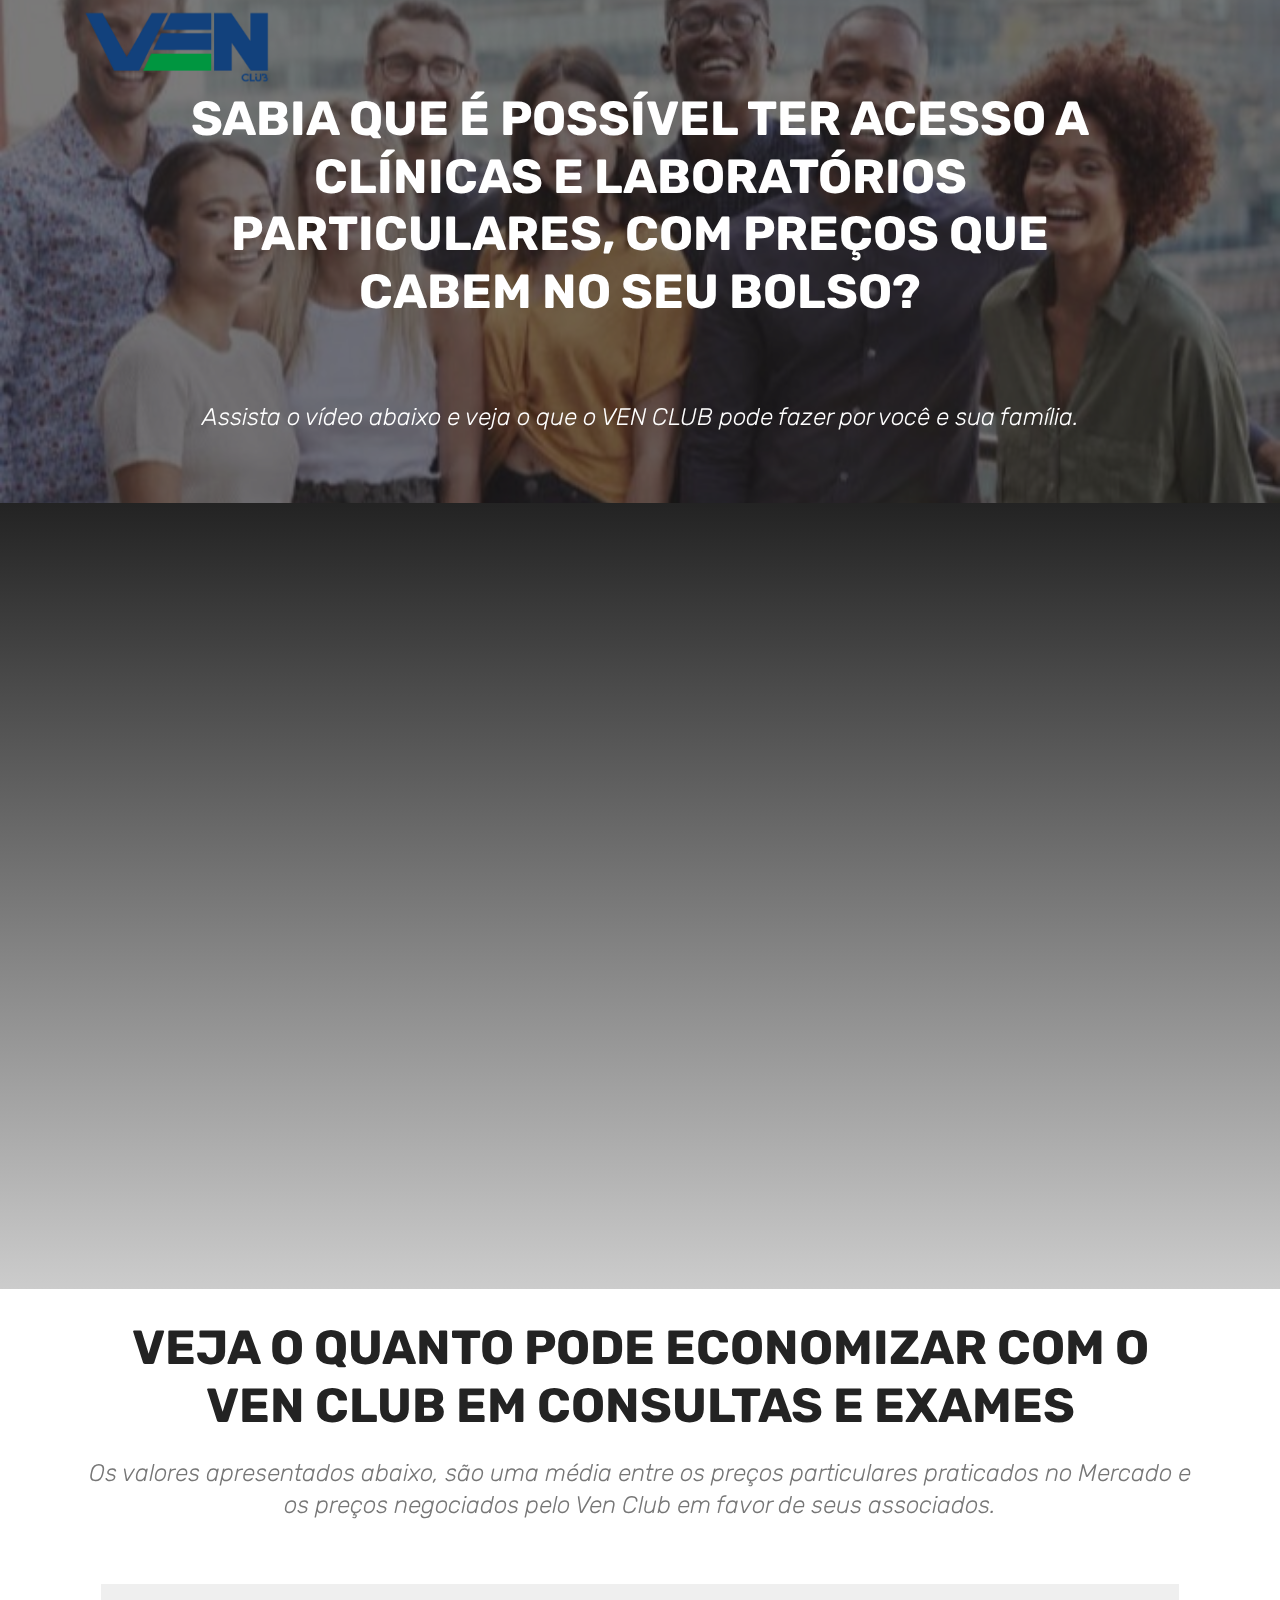
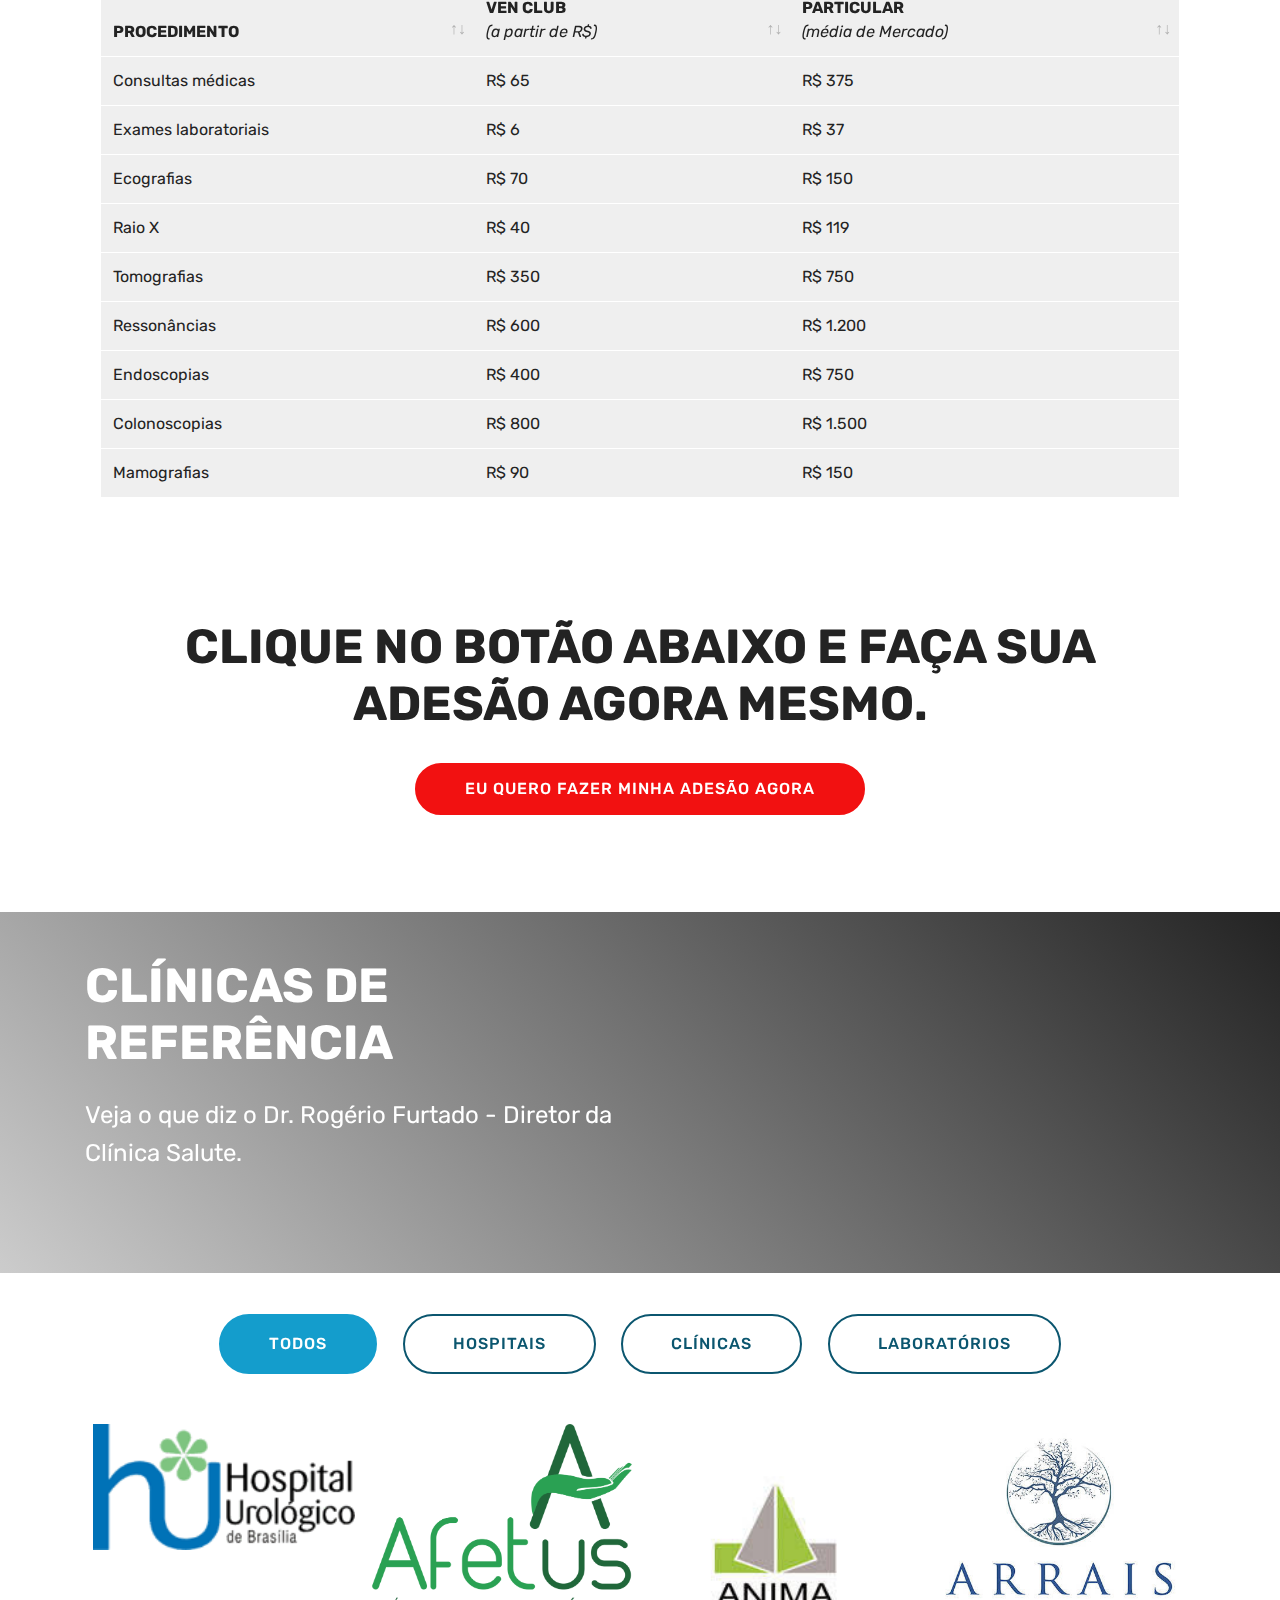
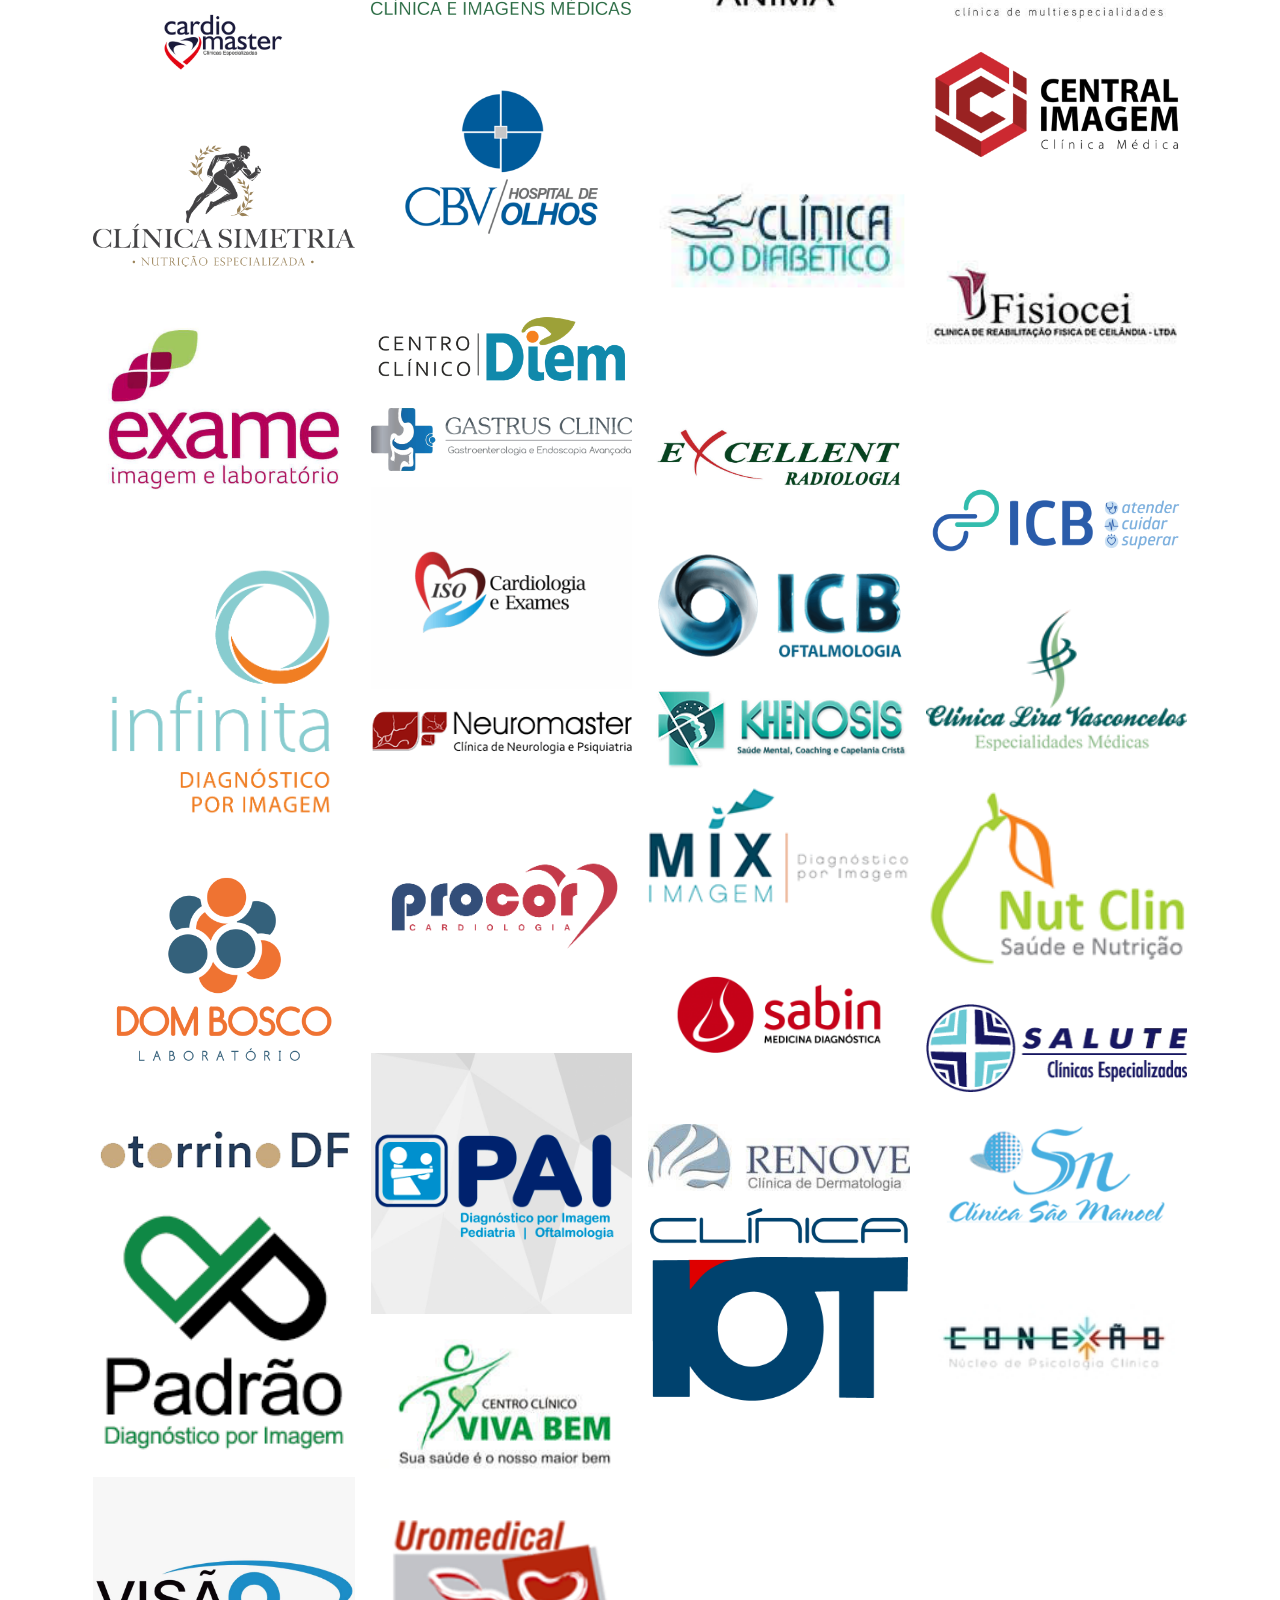
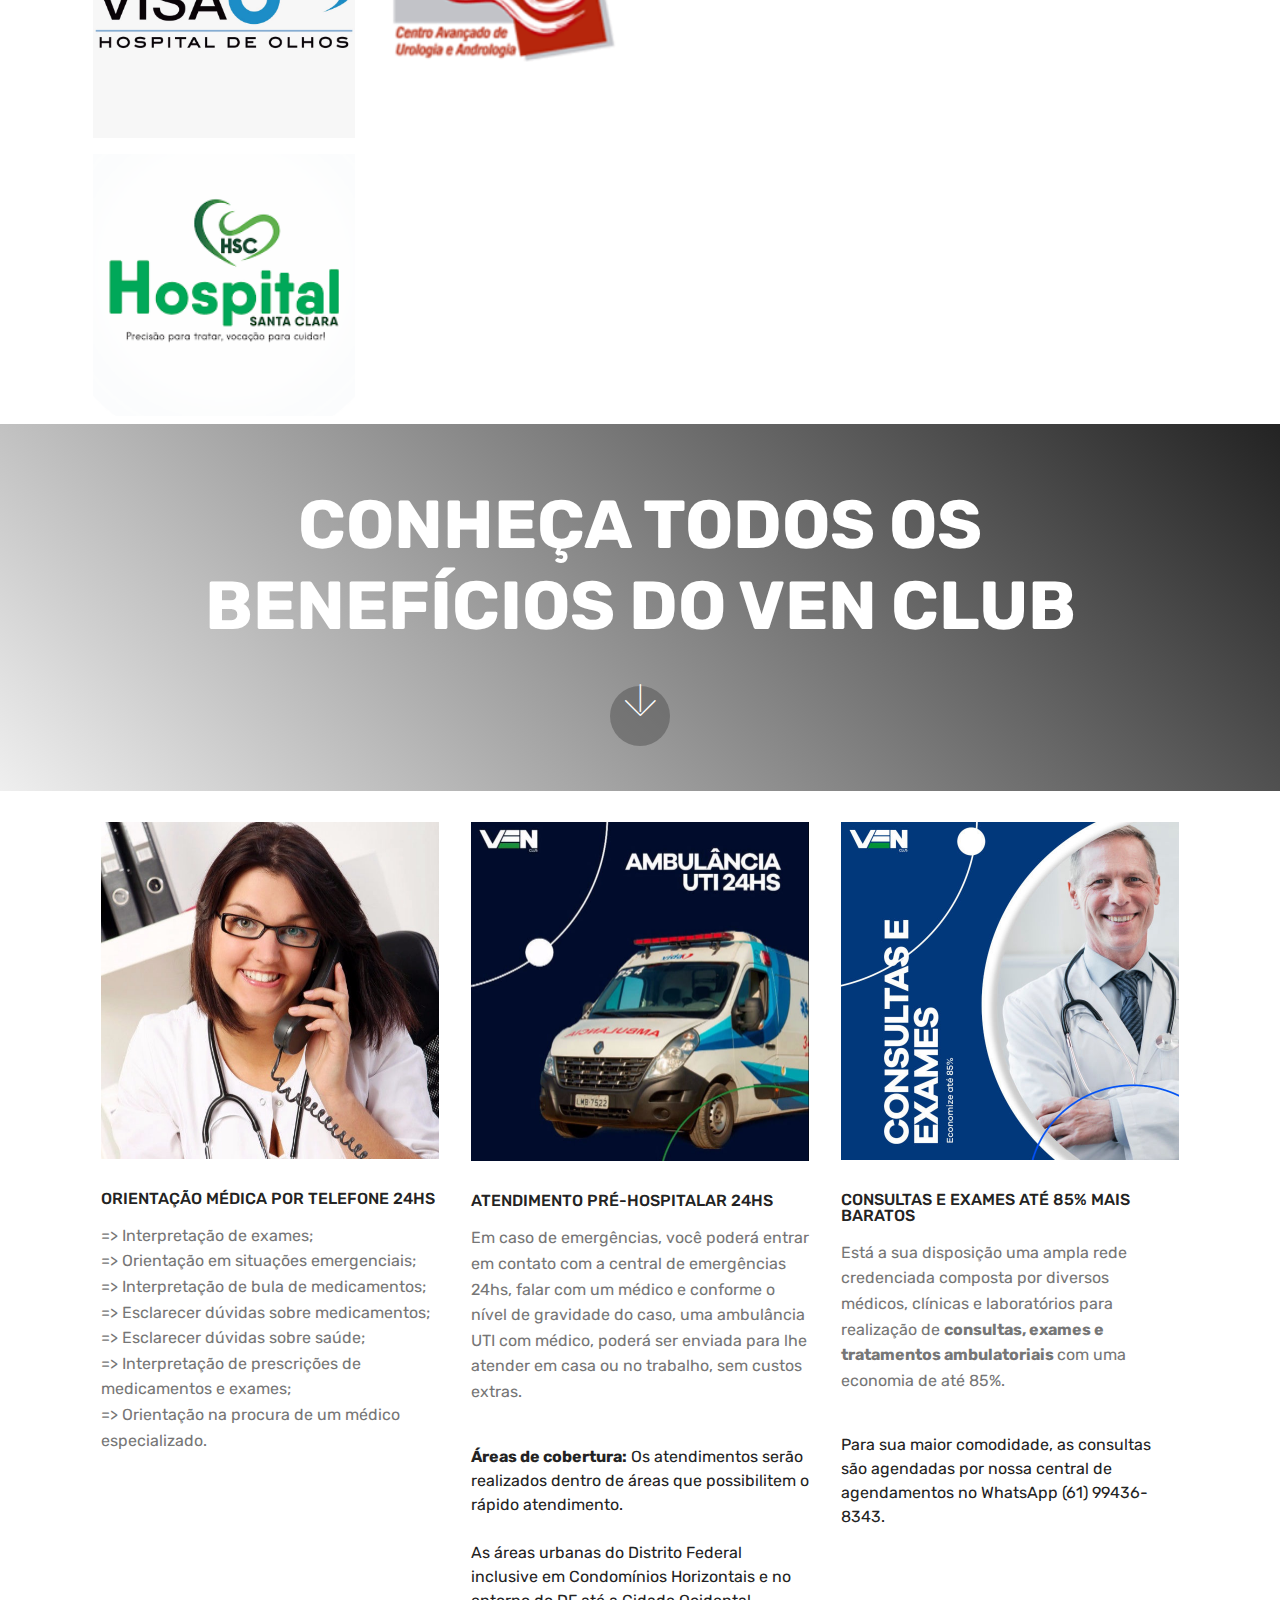
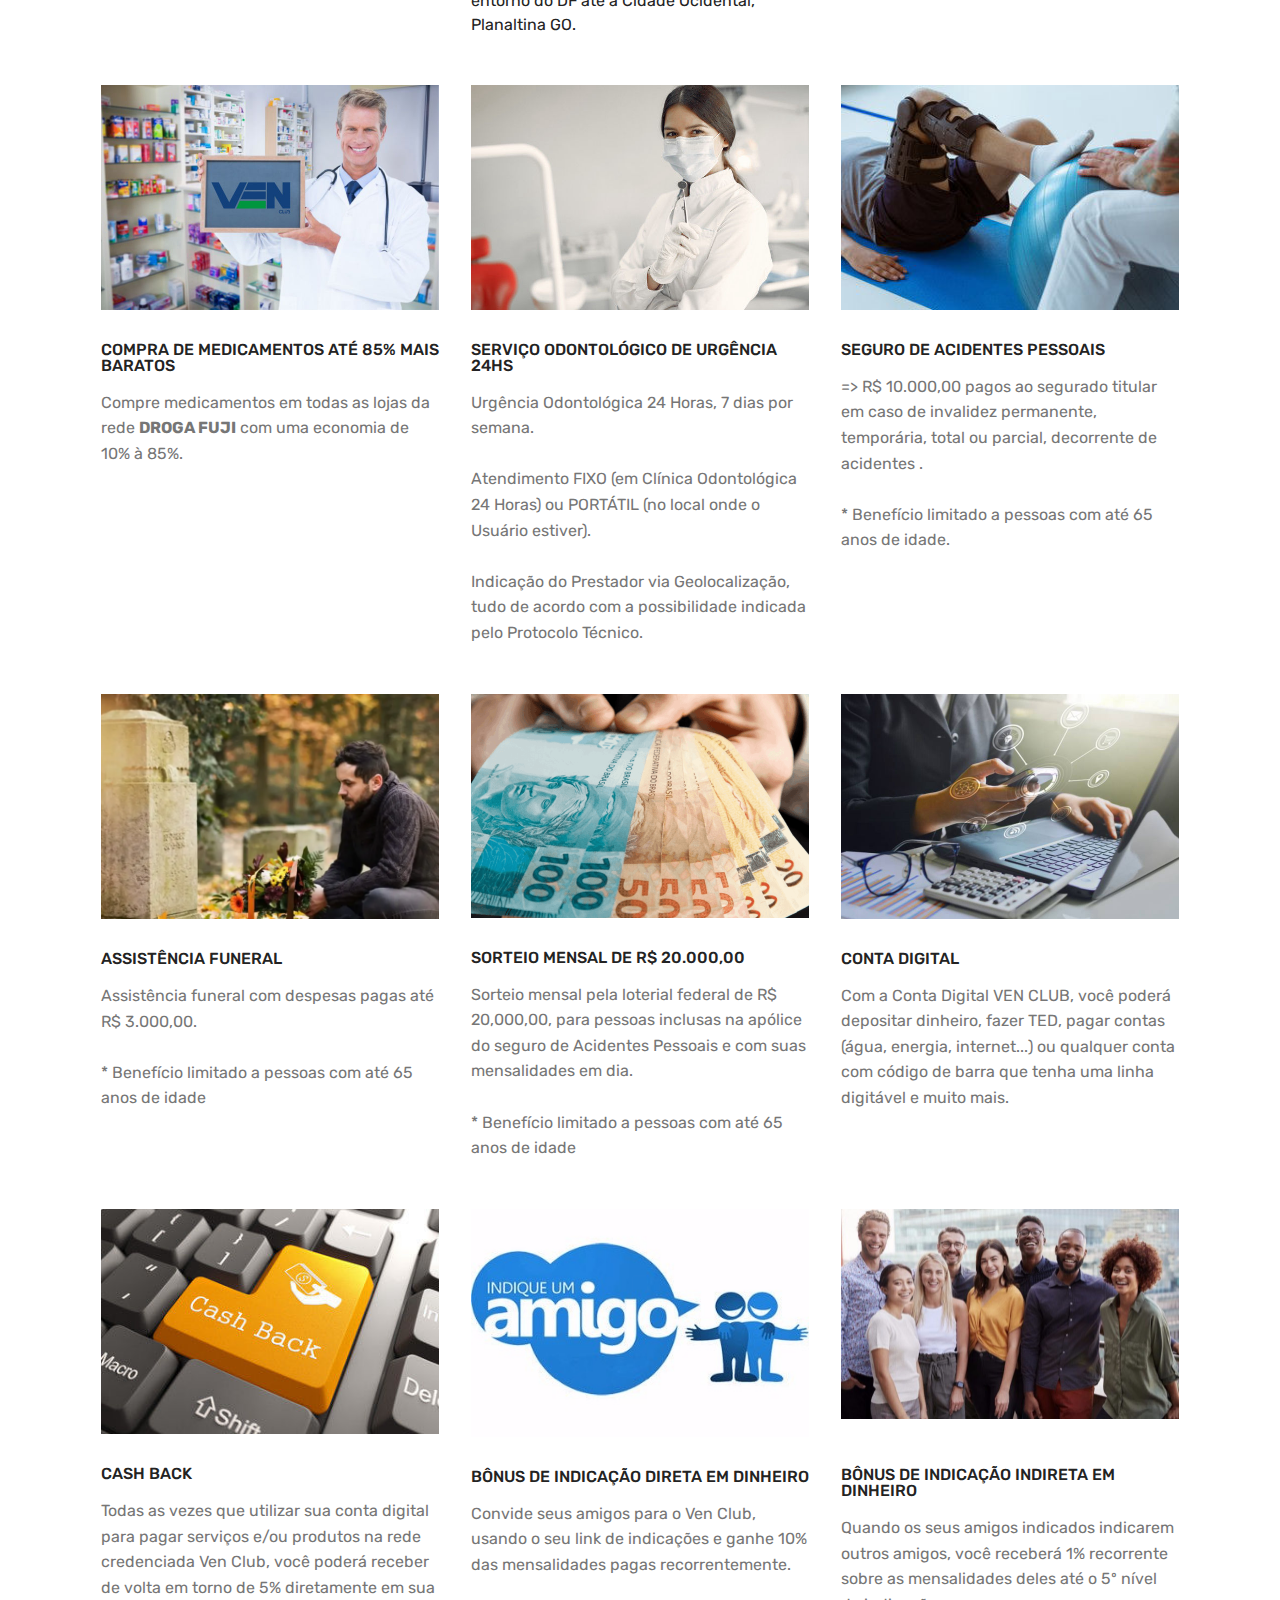
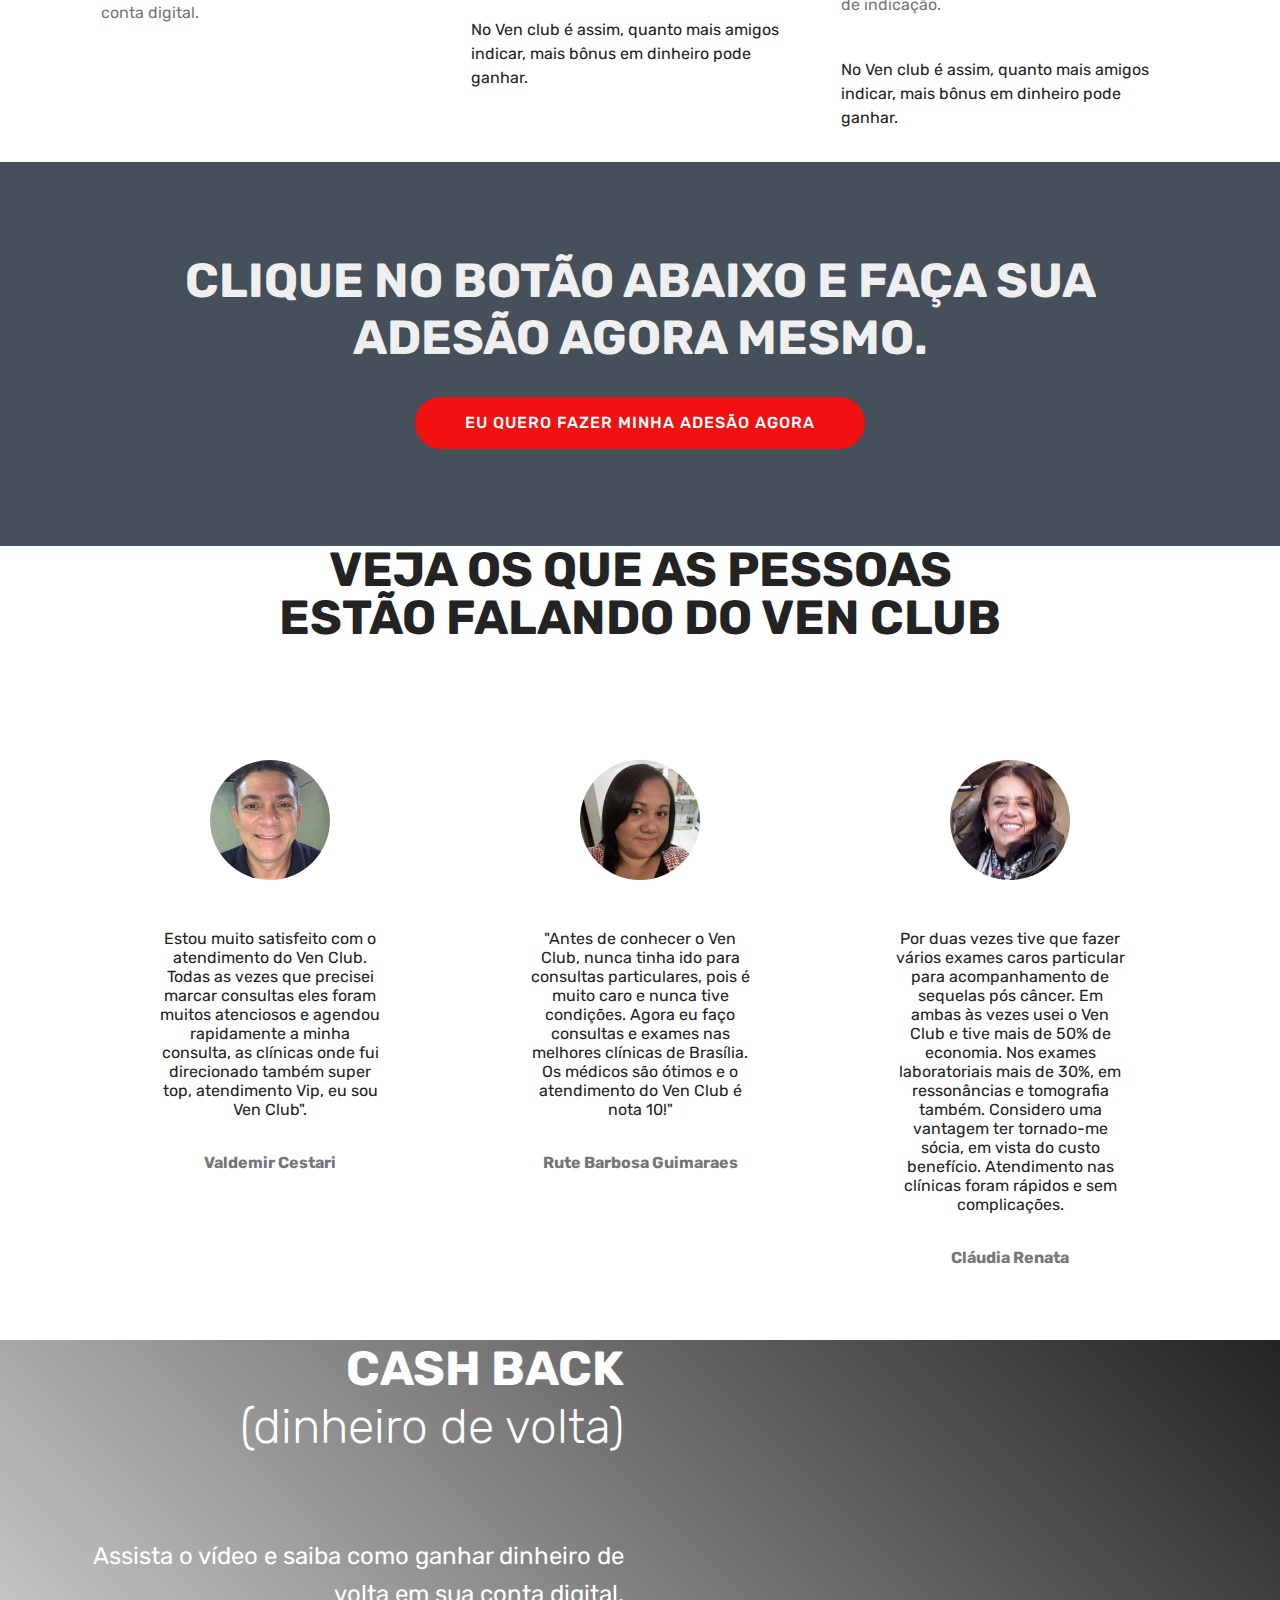
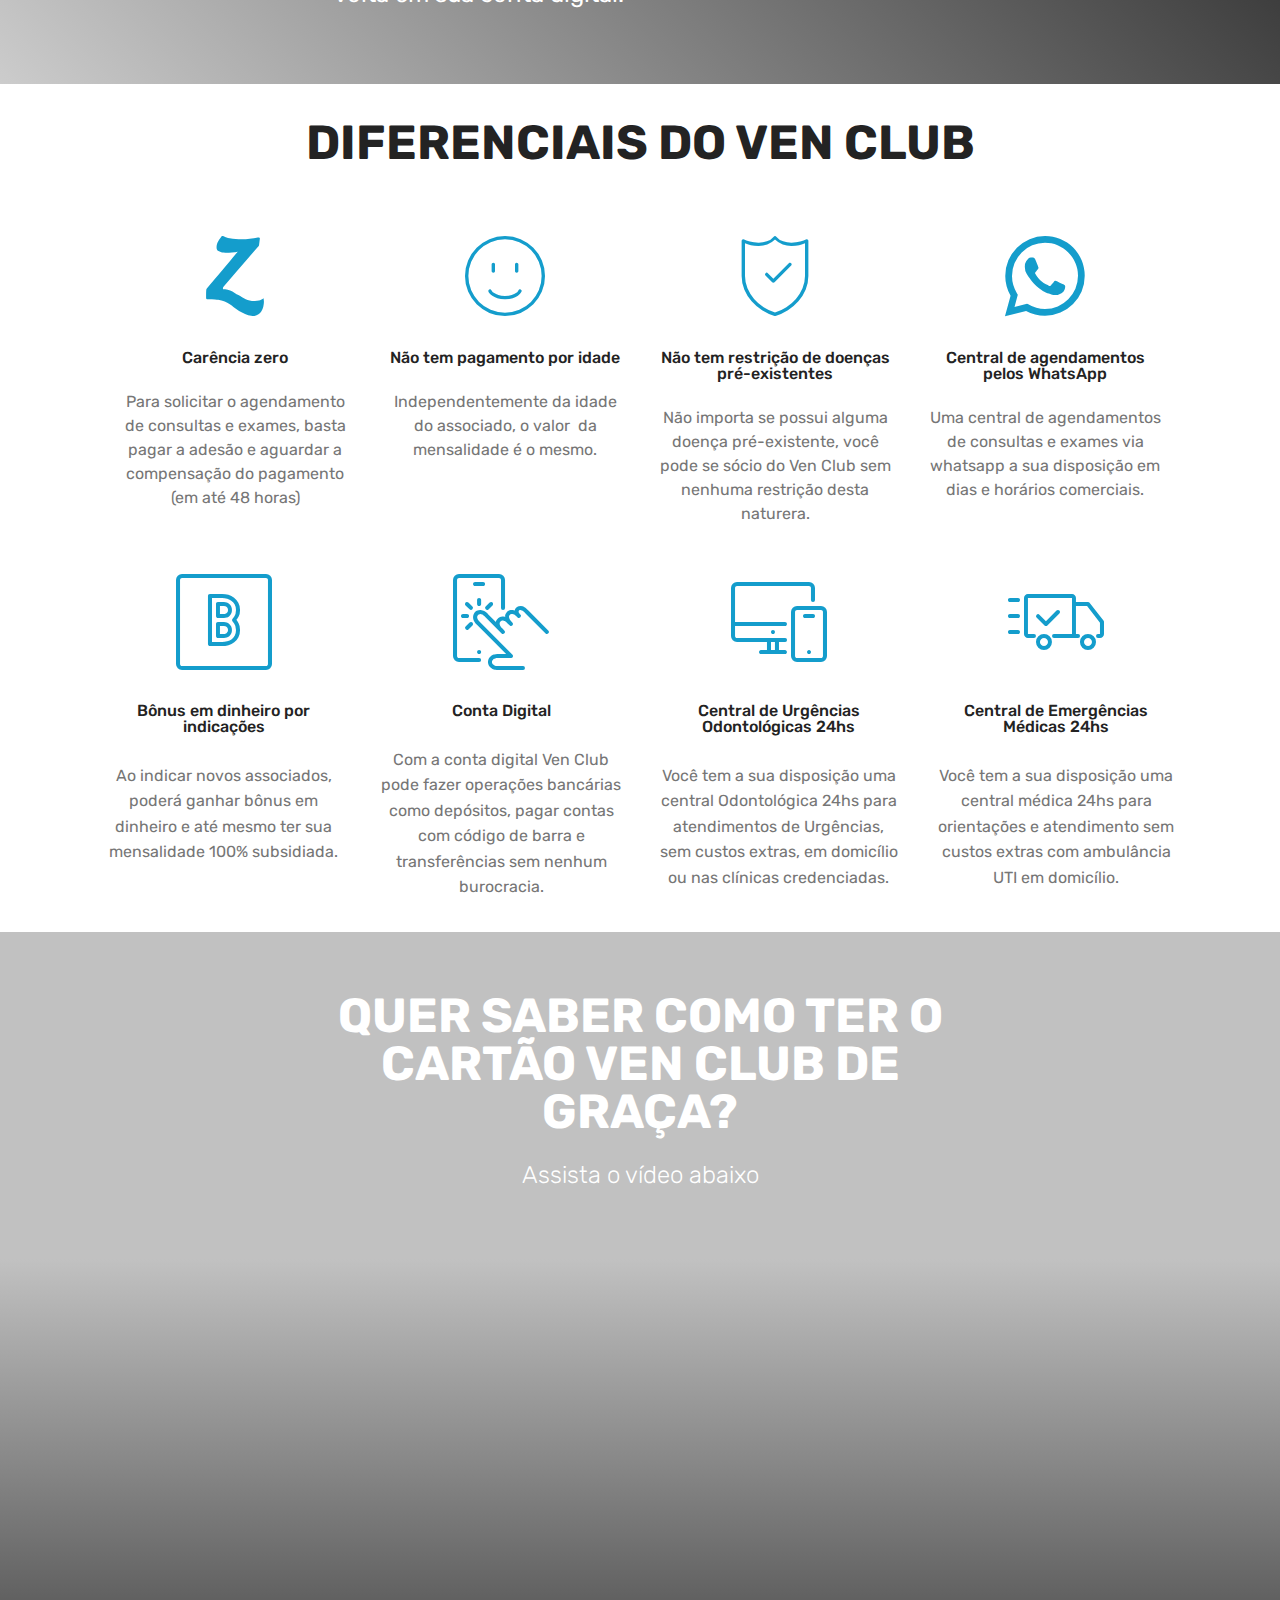
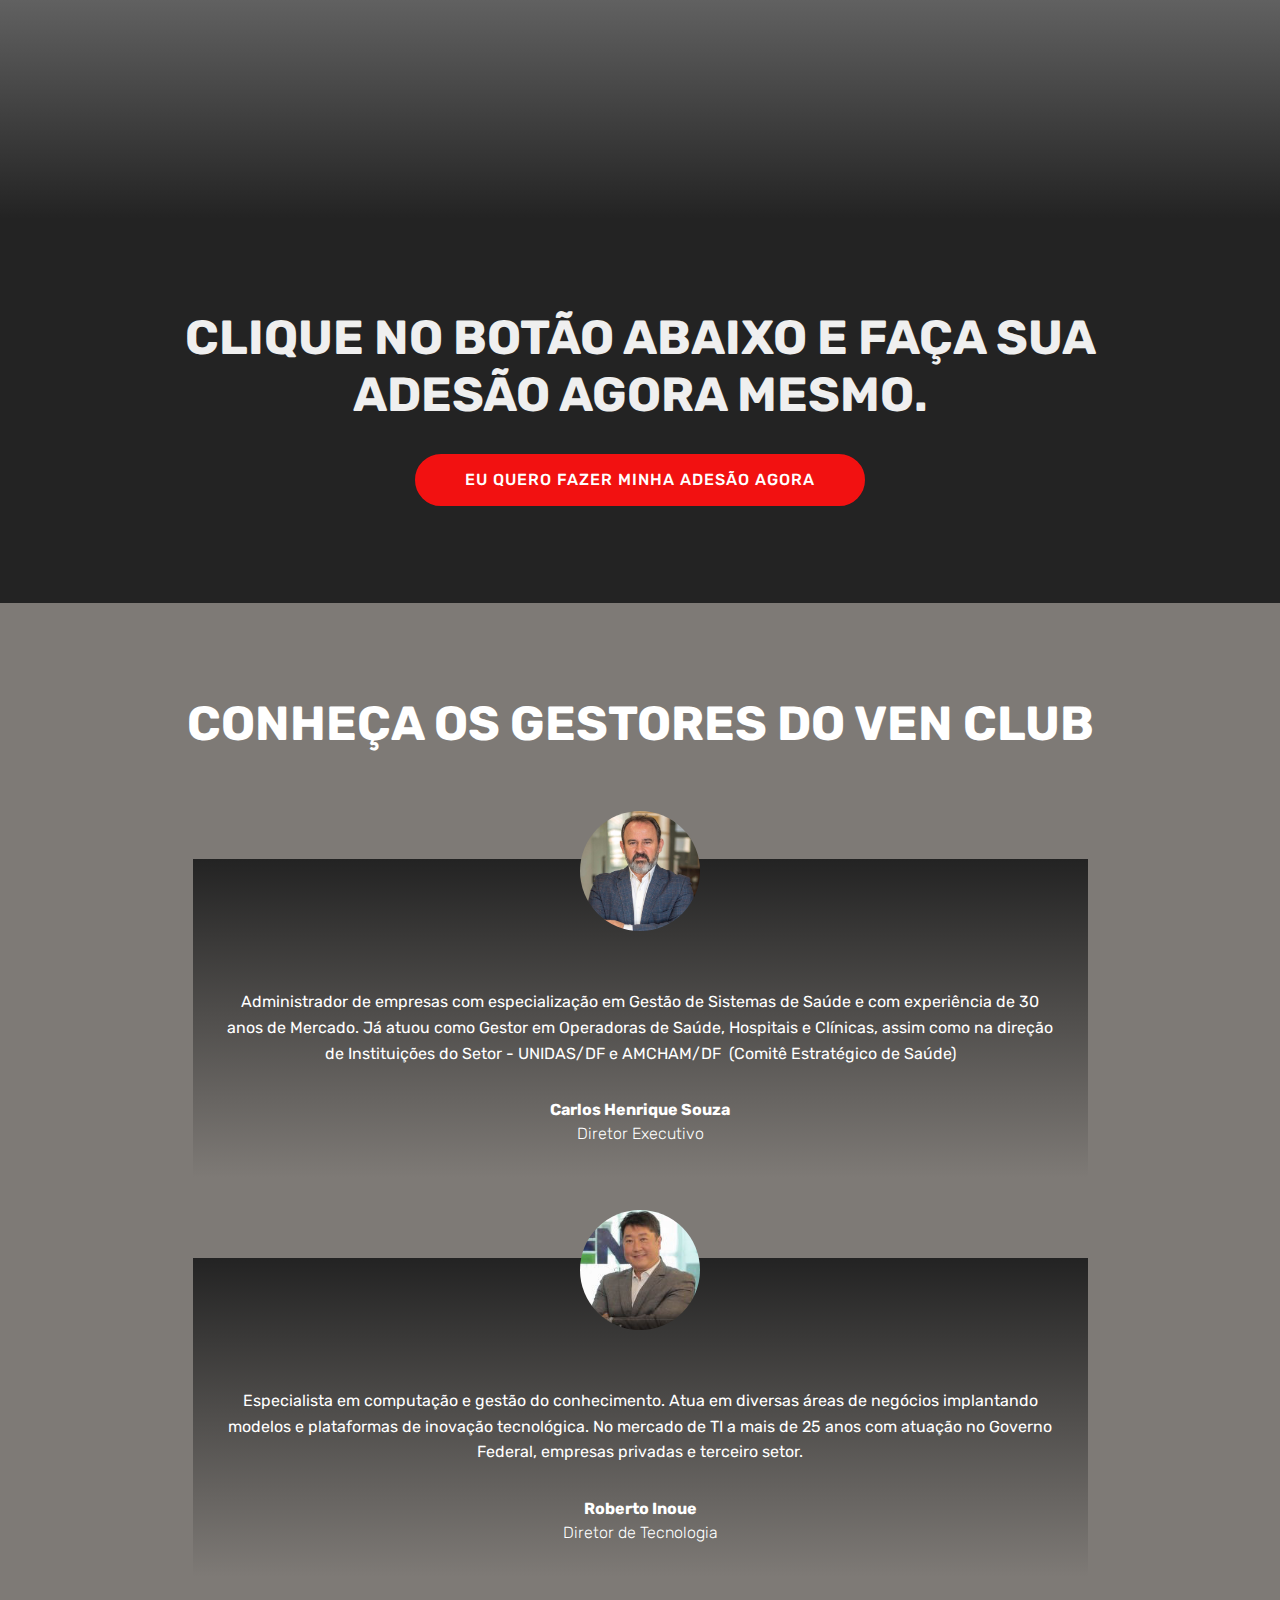
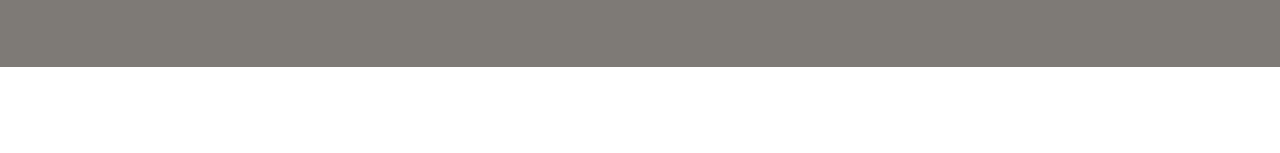
==== commit effd5049: "create github pages" ====
--- a/index.html
+++ b/index.html
@@ -57,7 +57,7 @@
     </nav>
 </section>
 
-<section class="engine"><a href="https://mobirise.info/j">website templates</a></section><section class="header1 cid-s5HmqEabOz mbr-parallax-background" id="header1-0">
+<section class="engine"><a href="https://mobirise.info/t">amp template</a></section><section class="header1 cid-s5HmqEabOz mbr-parallax-background" id="header1-0">
 
     
 
@@ -188,7 +188,7 @@
                     CLIQUE NO BOTÃO ABAIXO E FAÇA SUA ADESÃO AGORA MESMO.</h1>
                 
                 
-                <div class="mbr-section-btn"><a class="btn btn-md btn-secondary display-4" href="http://bit.ly/38ZcIa9">EU QUERO FAZER MINHA ADESÃO AGORA</a></div>
+                <div class="mbr-section-btn"><a class="btn btn-md btn-secondary display-4" href="https://www.primefidelity.com.br/clubcard/plans-pricing/selecao_planos.aspx?rc=">EU QUERO FAZER MINHA ADESÃO AGORA</a></div>
             </div>
         </div>
     </div>
@@ -477,7 +477,7 @@
                     CLIQUE NO BOTÃO ABAIXO E FAÇA SUA ADESÃO AGORA MESMO.</h1>
                 
                 
-                <div class="mbr-section-btn"><a class="btn btn-md btn-secondary display-4" href="http://bit.ly/38ZcIa9">EU QUERO FAZER MINHA ADESÃO AGORA</a></div>
+                <div class="mbr-section-btn"><a class="btn btn-md btn-secondary display-4" href="https://www.primefidelity.com.br/clubcard/plans-pricing/selecao_planos.aspx?rc=">EU QUERO FAZER MINHA ADESÃO AGORA</a></div>
             </div>
         </div>
     </div>
@@ -762,7 +762,7 @@
                     CLIQUE NO BOTÃO ABAIXO E FAÇA SUA ADESÃO AGORA MESMO.</h1>
                 
                 
-                <div class="mbr-section-btn"><a class="btn btn-md btn-secondary display-4" href="http://bit.ly/38ZcIa9">EU QUERO FAZER MINHA ADESÃO AGORA</a></div>
+                <div class="mbr-section-btn"><a class="btn btn-md btn-secondary display-4" href="https://www.primefidelity.com.br/clubcard/plans-pricing/selecao_planos.aspx?rc=">EU QUERO FAZER MINHA ADESÃO AGORA</a></div>
             </div>
         </div>
     </div>
